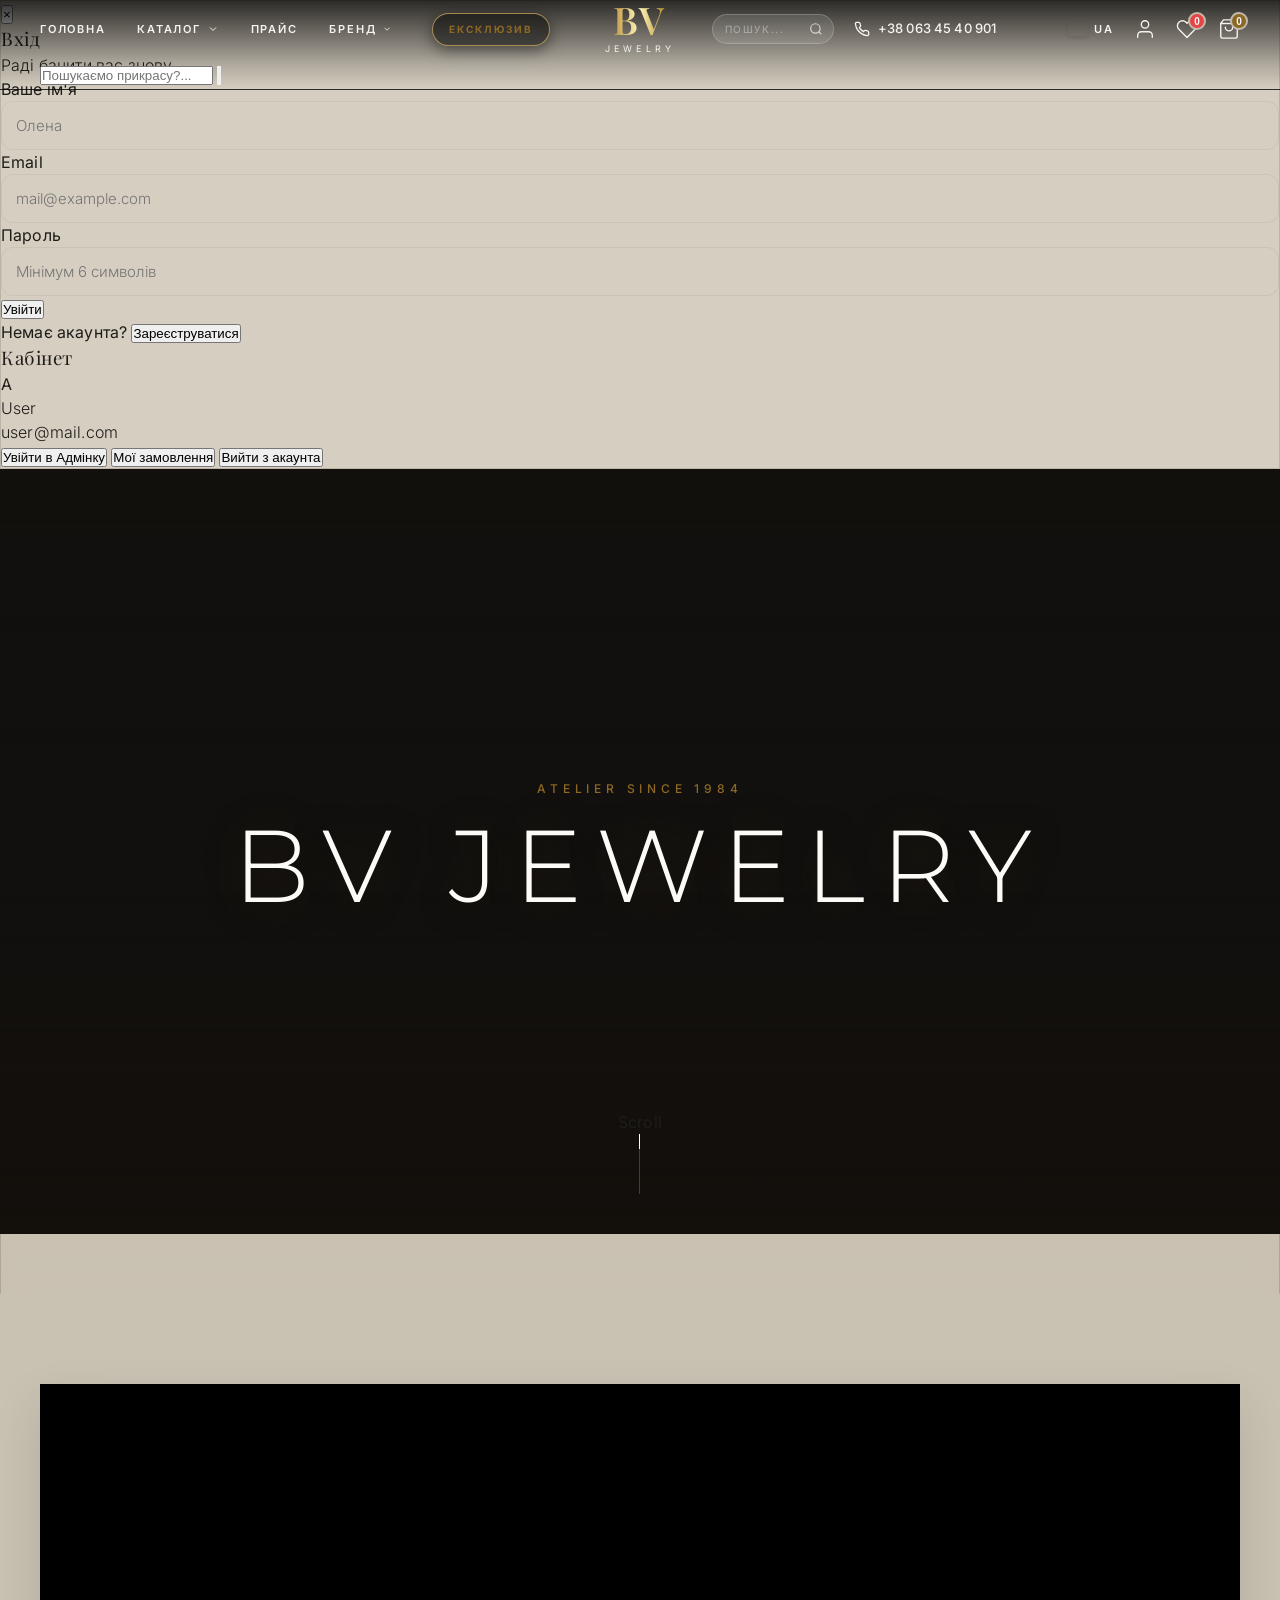
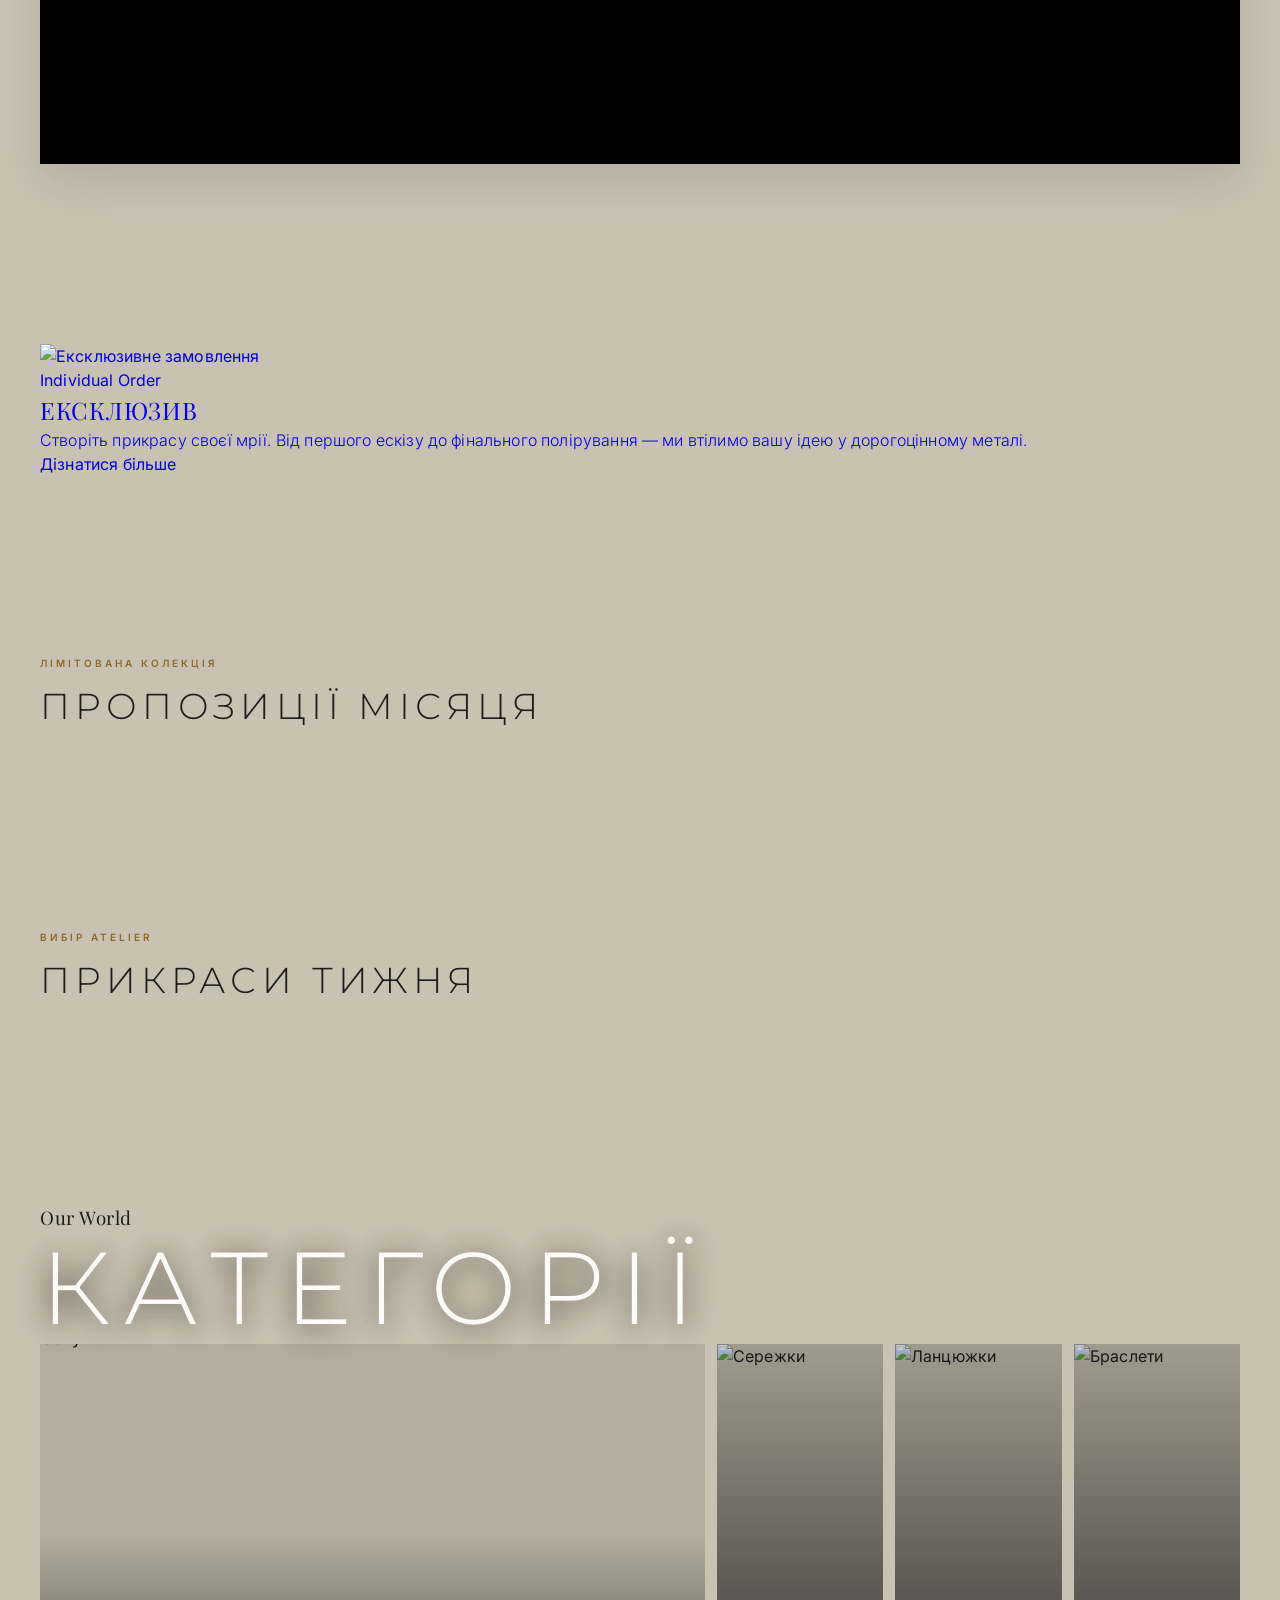
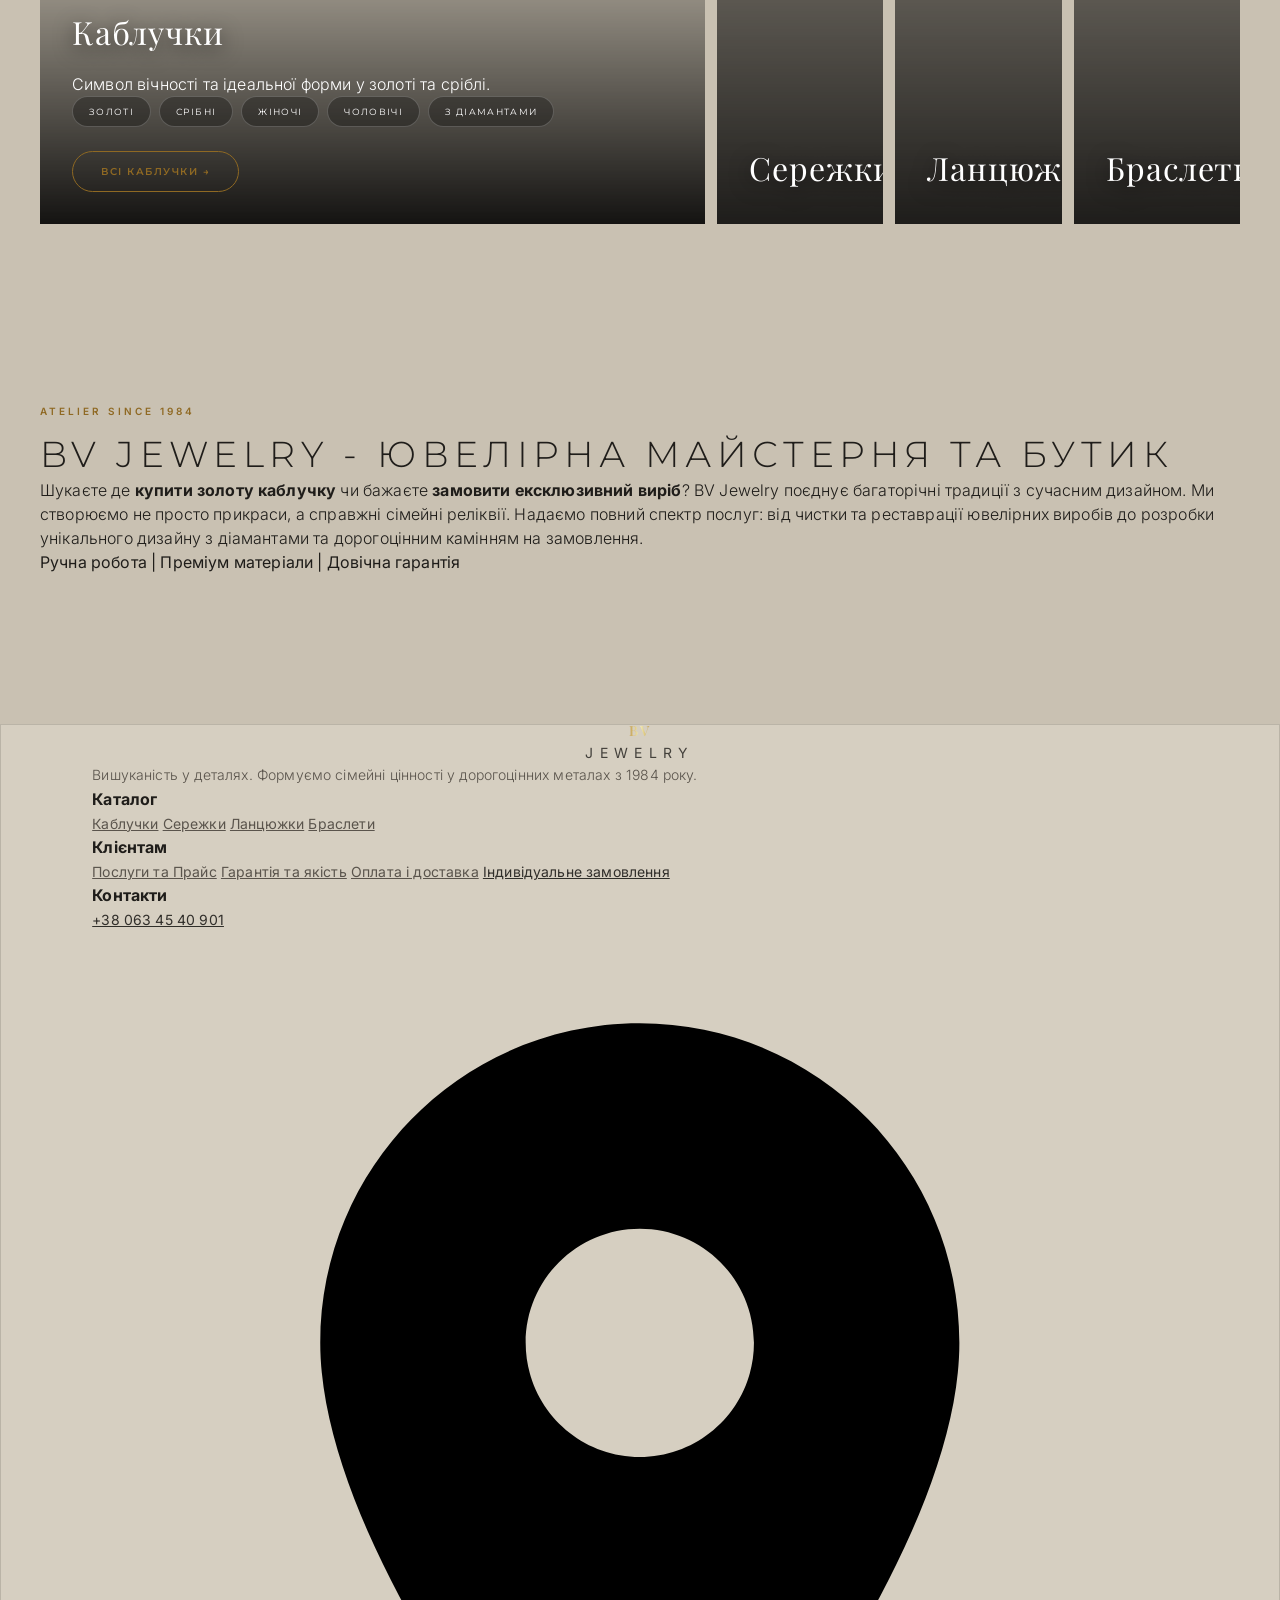
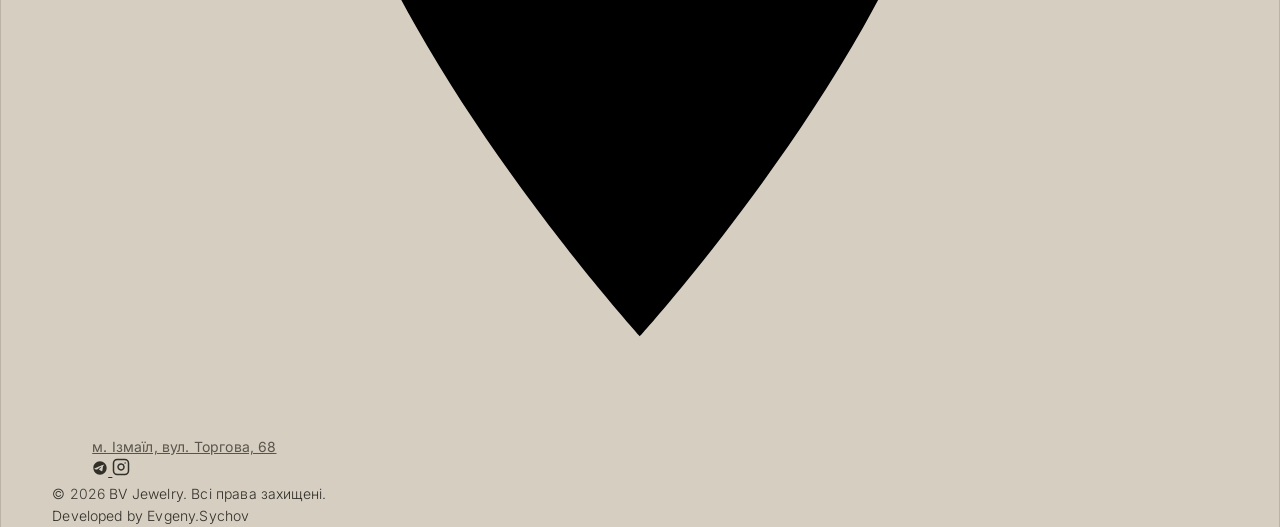
==== index.html @ 16b2f1e8 "Add files via upload" ====
<!DOCTYPE html>
<html lang="uk" data-theme="light">
<head>
    
    <meta charset="UTF-8">
    <meta name="viewport" content="width=device-width, initial-scale=1.0, maximum-scale=1.0, user-scalable=no">
    <meta name="theme-color" content="#f3e8e8" media="(prefers-color-scheme: light)">
    <meta name="theme-color" content="#121212" media="(prefers-color-scheme: dark)">
    
    <script>
        (function initThemeBeforePaint() {
            try {
                const savedTheme = JSON.parse(localStorage.getItem('bv_theme'));
                const theme = savedTheme === 'dark' || savedTheme === 'light' ? savedTheme : 'light';
                document.documentElement.setAttribute('data-theme', theme);
            } catch (e) {
                document.documentElement.setAttribute('data-theme', 'light');
            }
        })();
    </script>

    <title>BV Jewelry | Atelier since 1984</title>
    
    <link rel="preconnect" href="https://fonts.googleapis.com">
    <link rel="preconnect" href="https://fonts.gstatic.com" crossorigin>
    <link href="https://fonts.googleapis.com/css2?family=Playfair+Display:ital,wght@0,400;0,600;1,400&family=Inter:wght@300;400;500;600&family=Montserrat:wght@200;300;400&display=swap" rel="stylesheet">
    
    <script src="https://cdn.tailwindcss.com"></script>
    <link rel="stylesheet" href="style.css">
    
</head>
<body class="mobile-padding antialiased selection:bg-[#c5a059] selection:text-white">

    <div id="authModal" class="fixed inset-0 bg-black/80 z-[6000] hidden opacity-0 transition-opacity flex items-center justify-center p-4 backdrop-blur-sm" aria-modal="true" role="dialog">
    <div class="glass-panel p-8 w-full max-w-sm relative rounded-[32px] shadow-2xl bg-[var(--bg-card)] border border-[var(--border)]">
        <button onclick="closeAuthModal()" class="absolute top-5 right-5 text-[var(--text-muted)] hover:text-[var(--danger)] text-3xl leading-none transition-colors" aria-label="Закрити">&times;</button>
        
        <div id="authFormContainer">
            <h3 id="authTitle" class="text-3xl font-serif text-[var(--text-main)] mb-1 text-center">Вхід</h3>
            <p id="authSubtitle" class="text-center text-[var(--text-muted)] text-[13px] mb-8 font-light">Раді бачити вас знову</p>
            
            <form id="authForm" class="flex flex-col gap-4">
                <div id="nameFieldContainer" class="hidden flex-col gap-1.5">
                    <label class="text-[10px] uppercase tracking-[0.2em] font-bold text-[var(--gold-muted)] ml-2">Ваше ім'я</label>
                    <input type="text" id="authName" placeholder="Олена" class="auth-input">
                </div>
                <div class="flex flex-col gap-1.5">
                    <label class="text-[10px] uppercase tracking-[0.2em] font-bold text-[var(--gold-muted)] ml-2">Email</label>
                    <input type="email" id="authUser" placeholder="mail@example.com" class="auth-input" required>
                </div>
                <div class="flex flex-col gap-1.5">
                    <label class="text-[10px] uppercase tracking-[0.2em] font-bold text-[var(--gold-muted)] ml-2">Пароль</label>
                    <input type="password" id="authPass" placeholder="Мінімум 6 символів" class="auth-input" required>
                </div>
                
                <button type="submit" class="mt-4 w-full bg-[var(--text-main)] text-[var(--bg-body)] py-4 rounded-xl font-bold uppercase tracking-widest text-[11px] hover:bg-[var(--gold-muted)] transition-colors active:scale-95 shadow-lg" id="authSubmitBtn">Увійти</button>
                
                <div class="text-center text-[13px] text-[var(--text-muted)] mt-5">
                    <span id="authToggleText">Немає акаунта?</span> 
                    <button type="button" onclick="toggleAuthMode(event)" class="text-[var(--gold-muted)] font-bold hover:underline ml-1" id="authToggleLink">Зареєструватися</button>
                </div>
            </form>
        </div>

        <div id="profileView" class="hidden flex-col gap-4">
            <h3 class="text-3xl font-serif text-[var(--text-main)] mb-2 text-center">Кабінет</h3>
            
            <div class="flex flex-col items-center justify-center p-6 bg-[rgba(255,255,255,0.02)] border border-[var(--border)] rounded-2xl mb-4">
                <div class="w-16 h-16 bg-[var(--gold-muted)] text-[#111] rounded-full flex items-center justify-center text-2xl font-bold uppercase shadow-lg mb-4" id="profAvatar">A</div>
                <p class="text-center text-[var(--text-main)] font-medium text-lg" id="profName">User</p>
                <p class="text-center text-[var(--text-muted)] text-xs mt-1" id="profEmail">user@mail.com</p>
            </div>
            
            <button onclick="location.href='admin.html'" id="adminLinkBtn" class="hidden w-full bg-[var(--gold-muted)] text-[#111] py-4 rounded-xl font-bold uppercase tracking-widest text-[11px] hover:opacity-90 transition-opacity active:scale-95 shadow-lg">Увійти в Адмінку</button>
            <button onclick="location.href='profile.html'" id="clientLinkBtn" class="hidden w-full border border-[var(--gold-muted)] text-[var(--gold-muted)] py-4 rounded-xl font-bold uppercase tracking-widest text-[11px] hover:bg-[var(--gold-muted)] hover:text-[#111] transition-colors active:scale-95">Мої замовлення</button>
            
            <button onclick="logoutUser()" class="w-full py-4 rounded-xl border border-[var(--danger)] text-[var(--danger)] hover:bg-[var(--danger)] hover:text-white transition-colors uppercase tracking-widest text-[11px] font-bold active:scale-95 mt-2">Вийти з акаунта</button>
        </div>
    </div>
</div>

    <div class="menu-overlay" id="overlay" onclick="toggleMenu()" aria-hidden="true"></div>
    <div class="cart-overlay" id="cartOverlay" onclick="toggleCart()" aria-hidden="true"></div>
    <div class="cart-overlay" id="favOverlay" onclick="toggleFavDrawer()" aria-hidden="true"></div>

    <div class="cart-drawer" id="cartDrawer" role="dialog" aria-label="Корзина">
        <div class="cart-header">
            <h2 data-i18n="cart_title">Кошик</h2>
            <button class="cart-close" id="cartClose" onclick="toggleCart()" aria-label="Закрыть корзину">×</button>
        </div>
        <div class="cart-body custom-scrollbar" id="cartBody"></div>
        <div class="cart-footer">
            <div class="flex justify-end mb-3">
                <button onclick="window.clearEntireCart()" class="text-[10px] uppercase tracking-widest     text-[var(--text-muted)] hover:text-[var(--danger)] transition-colors flex items-center gap-1">
                    <svg width="12" height="12" viewBox="0 0 24 24" fill="none" stroke="currentColor" stroke-width="2" stroke-linecap="round"><polyline points="3 6 5 6 21 6"></polyline><path d="M19 6v14a2 2 0 0 1-2 2H7a2 2 0 0 1-2-2V6m3 0V4a2 2 0 0 1 2-2h4a2 2 0 0 1 2 2v2"></path></svg>
                    Очистити кошик
                </button>
            </div>
            <div class="cart-subtotal">
                <span data-i18n="cart_subtotal">Підсумок:</span>
                <span class="cart-subtotal-val text-[var(--gold-muted)] font-bold text-xl">0 ₴</span>
            </div>
            <button class="btn-checkout w-full bg-[var(--text-main)] text-[var(--bg-body)] py-4 rounded-xl font-bold uppercase tracking-widest mt-4 hover:opacity-90 transition-all active:scale-95" data-i18n="cart_checkout">Оформити замовлення</button>
        </div>
    </div>

    <div class="cart-drawer" id="favDrawer" role="dialog" aria-label="Избранное">
        <div class="cart-header">
            <h2 data-i18n="fav_title">Улюблене</h2>
            <button class="cart-close" onclick="toggleFavDrawer()" aria-label="Закрыть избранное">×</button>
        </div>
        <div class="cart-body custom-scrollbar" id="favBody"></div>
    </div>

    <header id="header">
    <div class="header-left">
        <button class="burger" id="burger" onclick="toggleMenu()"><span></span><span></span><span></span></button>
        <nav class="nav-left desktop-only">
            <a href="index.html" data-i18n="m1" class="nav-link hover:text-[var(--gold-muted)] transition-colors">Головна</a>
            <div class="catalog-dropdown-wrapper group">
                <button class="nav-link catalog-toggle flex items-center gap-1 cursor-pointer hover:text-[var(--gold-muted)] transition-colors" data-i18n="m2" onclick="location.href='catalog.html'">
                    Каталог <svg width="10" height="10" viewBox="0 0 24 24" fill="none" stroke="currentColor" stroke-width="2"><path d="M6 9l6 6 6-6"/></svg>
                </button>
                <div class="mega-menu zlato-style">
                    <div class="mega-col-1 zlato-categories" id="megaCol1">
                        </div>
                    
                    <div class="mega-col-2 zlato-content" id="megaCol2">
                        </div>
                </div>
            </div>
            <a href="services.html" class="nav-link hover:text-[var(--gold-muted)] transition-colors">Прайс</a>
            <div class="dropdown-wrapper group" style="padding: 20px 0; margin: -20px 0;">
                <button class="nav-link flex items-center gap-1 hover:text-[var(--gold-muted)] transition-colors">Бренд <svg width="10" height="10" viewBox="0 0 24 24" fill="none" stroke="currentColor" stroke-width="2"><path d="M6 9l6 6 6-6"/></svg></button>
                <div class="dropdown-menu">
                    <a href="info.html?p=about" class="dropdown-item">Історія Atelier</a>
                    <a href="info.html?p=warranty" class="dropdown-item">Гарантія</a>
                    <a href="info.html?p=terms" class="dropdown-item">Умови</a>
                    <a href="info.html?p=reviews" class="dropdown-item">Відгуки</a>
                </div>
            </div>
            <a href="exclusive.html" class="exclusive-nav-btn">
                Ексклюзив
            </a>
        </nav>
    </div>

    <a href="index.html" class="bv-logo"><span>BV</span><span>jewelry</span></a>

    <div class="header-right">
        <button class="mobile-only mr-2 p-2 cursor-pointer relative z-50 flex items-center justify-center" onclick="window.toggleMobileSearch()">
            <svg viewBox="0 0 24 24" stroke="currentColor" fill="none" stroke-width="2" class="w-5 h-5 active:scale-90 transition-transform"><circle cx="11" cy="11" r="8"></circle><line x1="21" y1="21" x2="16.65" y2="16.65"></line></svg>
        </button>
        <div class="search-box desktop-only group mr-4">
            <input type="search" class="search-input" data-i18n-placeholder="search_ph" placeholder="Пошук..." onkeypress="if(event.key==='Enter') window.executeSearch(this.value)">
            <svg class="search-icon group-focus-within:stroke-[var(--gold-muted)] transition-colors" viewBox="0 0 24 24"><circle cx="11" cy="11" r="8"></circle><line x1="21" y1="21" x2="16.65" y2="16.65"></line></svg>
        </div>
        <a href="tel:+380634540901" class="header-phone-link desktop-only hover:text-[var(--gold-muted)] transition-colors">
            <svg viewBox="0 0 24 24"><path d="M22 16.92v3a2 2 0 0 1-2.18 2 19.79 19.79 0 0 1-8.63-3.07 19.5 19.5 0 0 1-6-6 19.79 19.79 0 0 1-3.07-8.67A2 2 0 0 1 4.11 2h3a2 2 0 0 1 2 1.72 12.84 12.84 0 0 0 .7 2.81 2 2 0 0 1-.45 2.11L8.09 9.91a16 16 0 0 0 6 6l1.27-1.27a2 2 0 0 1 2.11-.45 12.84 12.84 0 0 0 2.81.7A2 2 0 0 1 22 16.92z"></path></svg>
            <span class="header-phone-text font-medium tracking-wide">+38 063 45 40 901</span>
        </a>
        <button id="themeToggle" class="icon-btn desktop-only hover:text-[var(--gold-muted)]" onclick="toggleTheme()"><svg id="themeIcon" viewBox="0 0 24 24"></svg></button>
        <div class="dropdown-wrapper lang-dropdown desktop-only">
            <button class="lang-current"><img src="https://flagcdn.com/ua.svg" class="flag" id="currentFlag" alt=""><span id="currentLangLabel">UA</span></button>
            <div class="dropdown-menu">
                <button class="dropdown-item w-full text-left" onclick="changeLang('uk')"><img src="https://flagcdn.com/ua.svg" class="w-5 rounded-[3px] shadow-sm" alt=""> UA</button>
                <button class="dropdown-item w-full text-left" onclick="changeLang('en')"><img src="https://flagcdn.com/gb.svg" class="w-5 rounded-[3px] shadow-sm" alt=""> EN</button>
                <button class="dropdown-item w-full text-left" onclick="changeLang('ru')"><img src="https://flagcdn.com/ru.svg" class="w-5 rounded-[3px] shadow-sm" alt=""> RU</button>
                <button class="dropdown-item w-full text-left" onclick="changeLang('bg')"><img src="https://flagcdn.com/bg.svg" class="w-5 rounded-[3px] shadow-sm" alt=""> BG</button>
            </div>
        </div>
        <div class="dropdown-wrapper desktop-only">
            <button class="icon-btn" onclick="openAuthModal()"><svg viewBox="0 0 24 24"><path d="M20 21v-2a4 4 0 0 0-4-4H8a4 4 0 0 0-4 4v2"></path><circle cx="12" cy="7" r="4"></circle></svg></button>
        </div>
        <button onclick="toggleFavDrawer()" class="icon-btn desktop-only">
            <svg viewBox="0 0 24 24"><path d="M20.84 4.61a5.5 5.5 0 0 0-7.78 0L12 5.67l-1.06-1.06a5.5 5.5 0 0 0-7.78 7.78l1.06 1.06L12 21.23l7.78-7.78 1.06-1.06a5.5 5.5 0 0 0 0-7.78z"></path></svg>
            <span class="cart-badge fav-badge" style="background: var(--danger);">0</span>
        </button>
        <button onclick="toggleCart()" class="icon-btn desktop-only">
            <svg viewBox="0 0 24 24"><path d="M6 2L3 6v14a2 2 0 0 0 2 2h14a2 2 0 0 0 2-2V6l-3-4z"></path><line x1="3" y1="6" x2="21" y2="6"></line><path d="M16 10a4 4 0 0 1-8 0"></path></svg>
            <span class="cart-badge">0</span>
        </button>
    </div>
    
    <div id="mobSearchContainer" class="absolute top-[100%] left-0 w-full p-4 bg-[var(--bg-card)] border-b border-[var(--border)] shadow-xl hidden z-[4000]">
        <div class="flex items-center bg-black/5 dark:bg-white/5 border border-[var(--border)] rounded-2xl px-4 py-3 focus-within:border-[var(--gold-muted)] transition-colors">
            <input type="search" id="mobSearchOverlayInput" placeholder="Пошукаємо прикрасу?..." class="w-full bg-transparent outline-none text-[var(--text-main)] text-sm font-['Inter']">
            <button onclick="window.executeSearch(document.getElementById('mobSearchOverlayInput').value)" class="text-[var(--gold-muted)] ml-2">
                <svg class="w-5 h-5" viewBox="0 0 24 24" fill="none" stroke="currentColor" stroke-width="2"><circle cx="11" cy="11" r="8"></circle><line x1="21" y1="21" x2="16.65" y2="16.65"></line></svg>
            </button>
        </div>
    </div>
</header>

    <nav class="side-menu" id="sideMenu" aria-label="Мобильная навигация"></nav>

    <main id="home">
        <section class="h-screen-hero relative flex items-center justify-center overflow-hidden hero">
            <div class="hero-bg hero-img-bg bg-black/40 absolute inset-0 z-0"></div>
            <div class="relative z-10 flex flex-col items-center text-center px-4 hero-content">
                <span class="hero-subtitle tracking-[0.4em] mb-4">Atelier since 1984</span>
                <h1 class="hero-title text-[var(--bg-elevated)]">BV Jewelry</h1>
            </div>
            
            <div class="scroll-indicator">
                <span class="scroll-text text-[9px] uppercase tracking-[0.3em] text-white/70 mb-2 block">Scroll</span>
                <div class="scroll-line"></div>
            </div>
        </section>

        <div class="marquee-wrapper physics-marquee select-none" aria-hidden="true">
            <div class="marquee-track" id="marqueeTrack"></div>
        </div>

        <section class="max-w-[1920px] mx-auto px-4 md:px-8 py-6 md:py-10" id="promo-banner-top">
            <div id="mainBannerContainer" class="banner-slider-container min-h-[150px] md:min-h-[400px]">
                <div class="w-full h-full bg-gray-200/10 animate-pulse"></div>
            </div>
        </section>
        
        <section class="py-6 md:py-8 px-4 md:px-6 max-w-[1200px] mx-auto w-full">
    <a href="exclusive.html" class="relative flex flex-col md:flex-row items-stretch bg-[var(--bg-card)] rounded-[20px] md:rounded-[24px] overflow-hidden border border-[var(--border)] shadow-[var(--shadow-mid)] group cursor-pointer transition-all duration-700 hover:shadow-[var(--shadow-strong)]" style="text-decoration: none;">
        
        <div class="w-full md:w-5/12 h-[200px] md:h-[320px] relative overflow-hidden bg-black">
            <img src="https://images.pexels.com/photos/28146843/pexels-photo-28146843.jpeg" alt="Ексклюзивне замовлення" class="absolute inset-0 w-full h-full object-cover opacity-85 transition-transform duration-[1.5s] group-hover:scale-105">
            <div class="absolute inset-0 bg-gradient-to-t md:bg-gradient-to-r from-[var(--bg-card)] via-transparent to-transparent opacity-90 md:opacity-100"></div>
        </div>

        <div class="w-full md:w-7/12 p-6 md:p-8 lg:p-10 flex flex-col justify-center items-center md:items-start text-center md:text-left relative z-10">
            
            <span class="text-[9px] tracking-[0.4em] uppercase text-[var(--gold-muted)] font-medium mb-2 block">
                Individual Order
            </span>
            
            <h2 class="font-serif text-3xl md:text-4xl text-[var(--text-main)] font-light tracking-[0.1em] mb-4 group-hover:text-[var(--gold-muted)] transition-colors duration-500">
                ЕКСКЛЮЗИВ
            </h2>
            
            <p class="text-[12px] md:text-[14px] text-[var(--text-muted)] leading-relaxed mb-6 max-w-md font-light">
                Створіть прикрасу своєї мрії. Від першого ескізу до фінального полірування — ми втілимо вашу ідею у дорогоцінному металі.
            </p>
            
            <div class="inline-flex items-center gap-3 text-[10px] font-bold uppercase tracking-widest text-[var(--text-main)] group-hover:text-[var(--gold-muted)] transition-colors">
                <span>Дізнатися більше</span>
                <span class="w-8 h-[1px] bg-[var(--gold-muted)] transition-all duration-700 group-hover:w-16"></span>
            </div>
            
        </div>
        
    </a>
</section>

        <section class="max-w-[1920px] mx-auto px-4 md:px-12 py-20 md:py-32" id="special-section">
            <div class="mb-8 md:mb-12 text-left md:text-center px-4">
                <span class="section-subtitle">Лімітована колекція</span>
                <h2 class="section-title">Пропозиції місяця</h2>
            </div>
            <div class="promo-carousel-container select-none" id="promoCarouselContainer">
                <div id="specialGrid" class="promo-track min-h-[300px]"></div>
            </div>
        </section>

        <section class="max-w-[1920px] mx-auto px-4 md:px-12 py-20 md:py-32" id="weekly-section">
            <div class="mb-8 md:mb-12 text-left md:text-center px-4">
                <span class="section-subtitle">Вибір Atelier</span>
                <h2 class="section-title">Прикраси тижня</h2>
            </div>
            <div class="weekly-carousel-container select-none" id="weeklyCarouselContainer">
                <div id="weeklyGrid" class="weekly-track min-h-[300px]"></div>
            </div>
        </section>
        
        <section class="max-w-[1920px] mx-auto px-0 md:px-4 py-10 md:py-32" id="categories-section">
            
            <div class="text-center mb-10 md:mb-16">
                <h3 class="text-[9px] md:text-[10px] uppercase tracking-[0.4em] text-[var(--gold-muted)] font-semibold block mb-4">Our World</h3>
                <h2 class="hero-title text-[var(--text-main)] !text-[28px] md:!text-[36px]">Категорії</h2>
            </div>

            <div class="glass-accordion-container" id="glassAccordion">
                
                <div class="glass-panel-item group active" onclick="toggleAccordionPanel(this)">
                    <img src="https://images.unsplash.com/photo-1605100804763-247f67b3557e?q=80&w=800" alt="Каблучки" class="panel-bg">
                    <div class="panel-overlay"></div>
                    <div class="panel-content">
                        <h3 class="panel-title">Каблучки</h3>
                        <div class="panel-hidden-content">
                            <p class="panel-desc">Символ вічності та ідеальної форми у золоті та сріблі.</p>
                            <div class="panel-tags">
                                <a href="catalog.html#gold_rings" class="panel-tag">Золоті</a>
                                <a href="catalog.html#silver_rings" class="panel-tag">Срібні</a>
                                <a href="catalog.html#f_rings" class="panel-tag">Жіночі</a>
                                <a href="catalog.html#m_rings" class="panel-tag">Чоловічі</a>
                                <a href="catalog.html#d_rings" class="panel-tag">З діамантами</a>
                            </div>
                            <a href="catalog.html#rings" class="panel-btn">Всі каблучки &rarr;</a>
                        </div>
                    </div>
                </div>

                <div class="glass-panel-item group" onclick="toggleAccordionPanel(this)">
                    <img src="https://images.unsplash.com/photo-1535632066927-ab7c9ab60908?q=80&w=800" alt="Сережки" class="panel-bg">
                    <div class="panel-overlay"></div>
                    <div class="panel-content">
                        <h3 class="panel-title">Сережки</h3>
                        <div class="panel-hidden-content">
                            <p class="panel-desc">Витончені акценти, що підкреслюють вашу красу.</p>
                            <div class="panel-tags">
                                <a href="catalog.html#g_earrings" class="panel-tag">Золоті</a>
                                <a href="catalog.html#s_earrings" class="panel-tag">Срібні</a>
                                <a href="catalog.html#kids_earrings" class="panel-tag">Дитячі</a>
                                <a href="catalog.html#studs" class="panel-tag">Пусети</a>
                            </div>
                            <a href="catalog.html#earrings" class="panel-btn">Всі сережки &rarr;</a>
                        </div>
                    </div>
                </div>

                <div class="glass-panel-item group" onclick="toggleAccordionPanel(this)">
                    <img src="https://images.unsplash.com/photo-1599643478518-a784e5dc4c8f?q=80&w=800" alt="Ланцюжки" class="panel-bg">
                    <div class="panel-overlay"></div>
                    <div class="panel-content">
                        <h3 class="panel-title">Ланцюжки</h3>
                        <div class="panel-hidden-content">
                            <p class="panel-desc">Майстерні плетіння для створення багатошарових образів.</p>
                            <div class="panel-tags">
                                <a href="catalog.html#m_chains" class="panel-tag">Чоловічі</a>
                                <a href="catalog.html#f_chains" class="panel-tag">Жіночі</a>
                                <a href="catalog.html#bismarck" class="panel-tag">Бісмарк</a>
                                <a href="catalog.html#anchor" class="panel-tag">Якірні</a>
                            </div>
                            <a href="catalog.html#chains" class="panel-btn">Всі ланцюжки &rarr;</a>
                        </div>
                    </div>
                </div>

                <div class="glass-panel-item group" onclick="toggleAccordionPanel(this)">
                    <img src="https://images.unsplash.com/photo-1573408301185-9146fe634ad0?q=80&w=800" alt="Браслети" class="panel-bg">
                    <div class="panel-overlay"></div>
                    <div class="panel-content">
                        <h3 class="panel-title">Браслети</h3>
                        <div class="panel-hidden-content">
                            <p class="panel-desc">Елегантні лінії, що ніжно обіймають зап'ястя.</p>
                            <div class="panel-tags">
                                <a href="catalog.html#hard_bracelets" class="panel-tag">Жорсткі</a>
                                <a href="catalog.html#tennis" class="panel-tag">Тенісні</a>
                                <a href="catalog.html#red_thread" class="panel-tag">Червона нитка</a>
                            </div>
                            <a href="catalog.html#bracelets" class="panel-btn">Всі браслети &rarr;</a>
                        </div>
                    </div>
                </div>

            </div>
        </section>

    </main>

    <nav class="mobile-bottom-nav" aria-label="Нижняя панель навигации">
        <a href="index.html" class="bottom-nav-item active">
            <svg viewBox="0 0 24 24" aria-hidden="true"><path d="M3 9l9-7 9 7v11a2 2 0 0 1-2 2H5a2 2 0 0 1-2-2z"></path><polyline points="9 22 9 12 15 12 15 22"></polyline></svg>
            <span data-i18n="m1">Головна</span>
        </a>
        <a href="catalog.html" class="bottom-nav-item">
            <svg viewBox="0 0 24 24" aria-hidden="true"><rect x="3" y="3" width="7" height="7"></rect><rect x="14" y="3" width="7" height="7"></rect><rect x="14" y="14" width="7" height="7"></rect><rect x="3" y="14" width="7" height="7"></rect></svg>
            <span data-i18n="m2">Каталог</span>
        </a>
        <button onclick="window.toggleCart();" class="bottom-nav-item" aria-label="Корзина">
            <div class="relative">
                <svg viewBox="0 0 24 24" aria-hidden="true"><path d="M6 2L3 6v14a2 2 0 0 0 2 2h14a2 2 0 0 0 2-2V6l-3-4z"></path><line x1="3" y1="6" x2="21" y2="6"></line><path d="M16 10a4 4 0 0 1-8 0"></path></svg>
                <span class="cart-badge">0</span>
            </div>
            <span data-i18n="cart_title">Кошик</span>
        </button>
        <button onclick="window.toggleFavDrawer();" class="bottom-nav-item" aria-label="Избранное">
            <div class="relative">
                <svg viewBox="0 0 24 24" aria-hidden="true"><path d="M20.84 4.61a5.5 5.5 0 0 0-7.78 0L12 5.67l-1.06-1.06a5.5 5.5 0 0 0-7.78 7.78l1.06 1.06L12 21.23l7.78-7.78 1.06-1.06a5.5 5.5 0 0 0 0-7.78z"></path></svg>
                <span class="cart-badge fav-badge" style="background: var(--danger);">0</span>
            </div>
            <span data-i18n="fav_title">Улюблене</span>
        </button>
        <button onclick="window.openAuthModal();" class="bottom-nav-item" aria-label="Профиль">
            <svg viewBox="0 0 24 24" aria-hidden="true"><path d="M20 21v-2a4 4 0 0 0-4-4H8a4 4 0 0 0-4 4v2"></path><circle cx="12" cy="7" r="4"></circle></svg>
            <span data-i18n="login">Профіль</span>
        </button>
    </nav>

    <section class="max-w-[1200px] mx-auto px-6 text-center">
        <span class="section-subtitle mb-4 block">Atelier since 1984</span>
        <h2 class="section-title mb-4 block">BV Jewelry - ювелірна майстерня та бутик</h2>
        <p class="text-[var(--text-muted)] text-sm md:text-base max-w-3xl mx-auto leading-relaxed font-light mb-8">
            Шукаєте де <strong>купити золоту каблучку</strong> чи бажаєте <strong>замовити ексклюзивний виріб</strong>? BV Jewelry поєднує багаторічні традиції з сучасним дизайном. Ми створюємо не просто прикраси, а справжні сімейні реліквії. Надаємо повний спектр послуг: від чистки та реставрації ювелірних виробів до розробки унікального дизайну з діамантами та дорогоцінним камінням на замовлення.
        </p>
        <div class="flex flex-wrap justify-center gap-4 text-[10px] uppercase tracking-widest font-bold text-[var(--gold-muted)]">
            <span>Ручна робота</span>
            <span class="text-[var(--border)] hidden md:inline">|</span>
            <span>Преміум матеріали</span>
            <span class="text-[var(--border)] hidden md:inline">|</span>
            <span>Довічна гарантія</span>
        </div>
    </section>

    <footer id="footer" class="pt-16 pb-32 md:pb-12 px-6 bg-[var(--bg-card)] border-t border-[var(--border)] relative z-10 mt-20">
        <div class="max-w-7xl mx-auto grid grid-cols-1 md:grid-cols-4 gap-12 md:gap-8">
            
            <div class="flex flex-col items-center md:items-start text-center md:text-left">
                <div class="bv-logo mb-6 relative !static !transform-none !items-center md:!items-start !opacity-100">
                    <span class="!text-3xl">BV</span><span class="!text-[8px] mt-1 font-['Montserrat'] font-bold tracking-widest">jewelry</span>
                </div>
                <p class="text-[12px] text-[var(--text-muted)] max-w-[220px] font-light leading-relaxed">
                    Вишуканість у деталях. Формуємо сімейні цінності у дорогоцінних металах з 1984 року.
                </p>
            </div>

            <div class="flex flex-col items-center md:items-start text-center md:text-left">
                <h4 class="font-serif text-[var(--text-main)] text-sm uppercase tracking-widest mb-6">Каталог</h4>
                <a href="catalog.html#rings" class="text-[13px] text-[var(--text-muted)] hover:text-[var(--gold-muted)] mb-3 transition">Каблучки</a>
                <a href="catalog.html#earrings" class="text-[13px] text-[var(--text-muted)] hover:text-[var(--gold-muted)] mb-3 transition">Сережки</a>
                <a href="catalog.html#chains" class="text-[13px] text-[var(--text-muted)] hover:text-[var(--gold-muted)] mb-3 transition">Ланцюжки</a>
                <a href="catalog.html#bracelets" class="text-[13px] text-[var(--text-muted)] hover:text-[var(--gold-muted)] transition">Браслети</a>
            </div>

            <div class="flex flex-col items-center md:items-start text-center md:text-left">
                <h4 class="font-serif text-[var(--text-main)] text-sm uppercase tracking-widest mb-6">Клієнтам</h4>
                <a href="services.html" class="text-[13px] text-[var(--text-muted)] hover:text-[var(--gold-muted)] mb-3 transition">Послуги та Прайс</a>
                <a href="info.html?p=warranty" class="text-[13px] text-[var(--text-muted)] hover:text-[var(--gold-muted)] mb-3 transition">Гарантія та якість</a>
                <a href="info.html?p=terms" class="text-[13px] text-[var(--text-muted)] hover:text-[var(--gold-muted)] mb-3 transition">Оплата і доставка</a>
                <a href="exclusive.html" class="text-[13px] text-[var(--gold-muted)] font-medium hover:text-[var(--text-main)] transition">Індивідуальне замовлення</a>
            </div>

            <div class="flex flex-col items-center md:items-end text-center md:text-right">
                <h4 class="font-serif text-[var(--text-main)] text-sm uppercase tracking-widest mb-6">Контакти</h4>
                <a href="tel:+380634540901" class="text-[15px] text-[var(--gold-muted)] font-medium mb-4 transition hover:opacity-80 tracking-wide">+38 063 45 40 901</a>
                
                <div class="flex flex-col gap-3 items-center md:items-end mb-6">
                    <a href="https://share.google/R7G0tiXeqXrx98Uhi" target="_blank" class="text-[12px] text-[var(--text-muted)] hover:text-[var(--gold-muted)] flex items-center gap-2 transition">
                        <svg class="w-4 h-4 fill-currentColor opacity-60" viewBox="0 0 24 24"><path d="M12 2C8.13 2 5 5.13 5 9c0 5.25 7 13 7 13s7-7.75 7-13c0-3.87-3.13-7-7-7zm0 9.5c-1.38 0-2.5-1.12-2.5-2.5s1.12-2.5 2.5-2.5 2.5 1.12 2.5 2.5-1.12 2.5-2.5 2.5z"/></svg>
                        м. Ізмаїл, вул. Торгова, 68
                    </a>
                </div>

                <div class="flex items-center gap-4">
                    <a href="#" target="_blank" class="w-10 h-10 rounded-full border border-[var(--border)] flex items-center justify-center text-[var(--text-main)] hover:text-[#111] hover:bg-[var(--gold-muted)] hover:border-[var(--gold-muted)] transition-all duration-300">
                        <svg width="16" height="16" fill="currentColor" viewBox="0 0 24 24"><path d="M12 2C6.48 2 2 6.48 2 12s4.48 10 10 10 10-4.48 10-10S17.52 2 12 2zm4.64 6.8c-.15 1.58-.8 5.42-1.13 7.19-.14.75-.42 1-.68 1.03-.58.05-1.02-.38-1.58-.75-.88-.58-1.38-.94-2.23-1.5-.99-.65-.35-1.01.22-1.59.15-.15 2.71-2.48 2.76-2.69.01-.03.01-.14-.07-.2-.08-.06-.19-.04-.27-.02-.11.02-1.93 1.23-5.46 3.62-.51.35-.98.52-1.4.51-.46-.01-1.35-.26-2.01-.48-.81-.27-1.45-.42-1.39-.89.03-.24.37-.48 1.02-.73 4-1.74 6.67-2.88 8.01-3.41 3.81-1.52 4.6-1.78 5.12-1.79.11 0 .37.03.54.17.14.12.18.28.2.4.02.07.02.15.02.24z"/></svg>
                    </a>
                    <a href="#" target="_blank" class="w-10 h-10 rounded-full border border-[var(--border)] flex items-center justify-center text-[var(--text-main)] hover:text-[#111] hover:bg-[var(--gold-muted)] hover:border-[var(--gold-muted)] transition-all duration-300">
                        <svg width="18" height="18" fill="none" stroke="currentColor" stroke-width="2" stroke-linecap="round" stroke-linejoin="round" viewBox="0 0 24 24"><rect x="2" y="2" width="20" height="20" rx="5" ry="5"></rect><path d="M16 11.37A4 4 0 1 1 12.63 8 4 4 0 0 1 16 11.37z"></path><line x1="17.5" y1="6.5" x2="17.51" y2="6.5"></line></svg>
                    </a>
                </div>
            </div>
        </div>
        
        <div class="mt-12 pt-8 border-t border-[var(--border)] flex flex-col items-center text-center gap-2 text-[13px] text-[var(--text-muted)] font-medium tracking-wide">
            <p>© <span id="currentYear">2026</span> BV Jewelry. Всі права захищені.</p>
            <p class="opacity-70">Developed by Evgeny.Sychov</p>
        </div>
    </footer>
    
    <script src="https://cdn.jsdelivr.net/npm/@supabase/supabase-js@2"></script>
    <script src="main.js"></script>
    <script>
        document.addEventListener('DOMContentLoaded', () => {
            sessionStorage.setItem('is_home_page', 'true');
            setTimeout(() => {
                if(typeof window.initMarqueeSim === 'function') window.initMarqueeSim();
                if(typeof window.initPromoCarouselSim === 'function') window.initPromoCarouselSim();
                if(typeof window.initWeeklyCarouselSim === 'function') window.initWeeklyCarouselSim();
            }, 100);
        });
    </script>
</body>
</html>
---- style.css ----
/* ==========================================
   БАЗОВІ НАЛАШТУВАННЯ ТА СКИДАННЯ СТИЛІВ
   ========================================== */
*, *::before, *::after { box-sizing: border-box; margin: 0; padding: 0; }
html { line-height: 1.5; -webkit-text-size-adjust: 100%; font-family: 'Inter', sans-serif; }
body { 
    margin: 0; display: flex; flex-direction: column; min-height: 100vh; overflow-x: hidden; 
    transition: background-color 0.5s ease, color 0.5s ease; 
    -webkit-font-smoothing: antialiased; -moz-osx-font-smoothing: grayscale; -webkit-tap-highlight-color: transparent;
    background-color: var(--bg-body); color: var(--text-main);
    letter-spacing: 0.01em;
}

/* ГАРМОНИЯ ШРИФТОВ */
h1, h2, h3, .hero-title, .section-title, .panel-title, .bv-logo span:first-child { 
    font-family: 'Playfair Display', serif; 
    font-weight: 300; 
    letter-spacing: 0.03em; 
}
.section-subtitle, .hero-subtitle, .panel-btn, .panel-tag, .btn-order, .btn-checkout, .exclusive-nav-btn {
    font-family: 'Montserrat', sans-serif;
    text-transform: uppercase;
    letter-spacing: 0.15em;
}
p, .panel-desc, .nav-link, .dropdown-item, .auth-input {
    font-family: 'Inter', sans-serif;
    font-weight: 300;
}
:focus-visible { outline: 2px solid var(--gold-muted); outline-offset: 2px; border-radius: 8px; }

/* ==========================================
   КОЛЬОРОВА ПАЛІТРА ТА МЯГКИЕ УГЛЫ (ТЕМНА ТЕМА)
   ========================================== */
:root {
    --bg-body: #121212; 
    --bg-card: #1e1e20; 
    --bg-elevated: #252528;
    --text-main: #ffffff;
    --text-muted: #9ca3af; 
    --gold-gradient: linear-gradient(to right, #bf953f, #fcf6ba, #b38728, #fbf5b7, #aa771c);
    --gold-muted: #c7a46a; 
    --border: rgba(255, 255, 255, 0.08);
    --glass-bg: rgba(30, 30, 32, 0.6); 
    --danger: #ef4444; 
    --success: #22c55e; 
    
    --radius-xs: 12px;
    --radius-sm: 18px;
    --radius-md: 24px;
    --radius-lg: 32px;
    
    --shadow-soft: 0 12px 32px rgba(0, 0, 0, 0.18);
    --shadow-mid: 0 18px 44px rgba(0, 0, 0, 0.24);
    --shadow-strong: 0 26px 70px rgba(0, 0, 0, 0.4);
}

/* ==========================================
   ПАЛИТРА СВЕТЛОЙ ТЕМЫ (Deep Beige / Sand Desert)
   ========================================== */
[data-theme="light"] {
    /* Глубокий бежево-песочный фон (значительно темнее предыдущего) */
    --bg-body: #C9C1B2;       
    /* Карточки цвета "слоновой кости" для мягкого выделения */
    --bg-card: #D6CFC1;       
    /* Темный бежевый для вложенных элементов */
    --bg-elevated: #B8B0A1;   
    
    /* Текст цвета "горький шоколад" — идеальная четкость на бежевом */
    --text-main: #1F1D1A;     
    /* Приглушенный коричнево-серый */
    --text-muted: #5A544C;    
    
    /* Насыщенное античное золото */
    --gold-muted: #8F6923;    
    
    /* Границы элементов (сделаны темнее для структуры) */
    --border: rgba(31, 29, 26, 0.15); 
    /* Матовое стекло с песочным оттенком */
    --glass-bg: rgba(201, 193, 178, 0.85); 
    
    /* Теплые глубокие тени */
    --shadow-soft: 0 12px 32px rgba(31, 29, 26, 0.08);
    --shadow-mid: 0 18px 44px rgba(31, 29, 26, 0.12);
    --shadow-strong: 0 26px 70px rgba(31, 29, 26, 0.18);
}
/* ==========================================
   ШАПКА (HEADER)
   ========================================== */
/* --- ВІДСТУПИ ДЛЯ НАВІГАЦІЇ (ВИПРАВЛЕННЯ ЗЛИПАННЯ) --- */
.nav-left { 
    display: flex; 
    align-items: center; 
    gap: 32px; /* Ідеальне "повітря" між пунктами меню */
}
header {
    position: fixed; 
    top: 0; left: 50%; transform: translateX(-50%); 
    width: 100%; max-width: 100%; height: 90px;
    display: grid; grid-template-columns: 1fr auto 1fr; align-items: center; 
    padding: 0 6%; z-index: 4000; 
    transition: top 0.5s cubic-bezier(0.25, 1, 0.5, 1),
                width 0.5s cubic-bezier(0.25, 1, 0.5, 1),
                max-width 0.5s cubic-bezier(0.25, 1, 0.5, 1),
                height 0.5s cubic-bezier(0.25, 1, 0.5, 1),
                border-radius 0.5s cubic-bezier(0.25, 1, 0.5, 1),
                padding 0.5s cubic-bezier(0.25, 1, 0.5, 1),
                background-color 0.5s ease, box-shadow 0.5s ease, border-color 0.5s ease;
    background: linear-gradient(to bottom, rgba(18,18,18,0.7) 0%, transparent 100%);
    border-bottom: 1px solid transparent;
}
[data-theme="light"] header { 
    background: linear-gradient(to bottom, rgba(253,251,247,0.85) 0%, transparent 100%); 
}

header.scrolled { 
    top: 16px; width: 96%; max-width: 1200px; height: 64px; border-radius: 32px; padding: 0 30px; 
    background-image: none;
    background-color: var(--glass-bg); 
    backdrop-filter: blur(24px) saturate(180%); -webkit-backdrop-filter: blur(24px) saturate(180%); 
    border: 1px solid var(--border); 
    box-shadow: var(--glass-shadow); 
}

.header-left { display: flex; align-items: center; gap: 24px; justify-content: flex-start; }
.header-right { display: flex; align-items: center; gap: 20px; justify-content: flex-end; }

/* Логотип */
.bv-logo { 
    display: flex; flex-direction: column; align-items: center; text-decoration: none; 
    justify-self: center; transition: 0.4s ease; z-index: 4001; 
}
.bv-logo span:first-child { 
    font-weight: 600; font-size: clamp(24px, 3.2vw, 38px); 
    background: var(--gold-gradient); background-size: 200% auto;
    background-clip: text; -webkit-background-clip: text; -webkit-text-fill-color: transparent; 
    letter-spacing: 2px; line-height: 0.9;
}
.bv-logo span:last-child { font-size: 9px; text-transform: uppercase; letter-spacing: 0.45em; color: var(--text-main); margin-top: 4px; opacity: 0.8; }

/* Навігація */
.nav-link, .catalog-toggle, .dropdown-wrapper > button { 
    position: relative; display: flex; align-items: center; gap: 6px; 
    font-family: 'Inter', sans-serif; font-size: 11px; font-weight: 600; 
    text-transform: uppercase; letter-spacing: 0.16em; color: var(--text-main); opacity: 0.7; 
    transition: 0.3s ease; text-decoration: none; cursor: pointer; padding: 5px 0; border: none; background: none;
}
.nav-link::after, .catalog-toggle::after, .dropdown-wrapper > button::after {
    content: ''; position: absolute; bottom: 0; left: 50%; transform: translateX(-50%);
    width: 0; height: 1px; background: var(--gold-muted); transition: width 0.3s ease;
}
.nav-link:hover, .catalog-toggle:hover, .dropdown-wrapper:hover > button { opacity: 1; color: var(--gold-muted); }
.nav-link:hover::after, .catalog-toggle:hover::after, .dropdown-wrapper:hover > button::after { width: 100%; }
.catalog-toggle svg { transition: transform 0.3s; width: 12px; height: 12px; }
.catalog-dropdown-wrapper:hover .catalog-toggle svg { transform: rotate(180deg); }

/* Кнопка "Ексклюзив" у Хедері (Pill) */
.exclusive-nav-btn {
    font-family: 'Inter', sans-serif; font-size: 10px; font-weight: 700; letter-spacing: 0.2em; text-transform: uppercase;
    color: var(--gold-muted); padding: 8px 16px; margin-left: 8px; text-decoration: none;
    border: 1px solid rgba(197, 160, 89, 0.4); border-radius: 30px;
    background: linear-gradient(135deg, rgba(197,160,89,0.05), rgba(197,160,89,0.15));
    transition: all 0.4s cubic-bezier(0.16, 1, 0.3, 1); backdrop-filter: blur(4px);
}
.exclusive-nav-btn:hover {
    background: var(--gold-muted); color: #111111;
    box-shadow: 0 4px 20px rgba(197, 160, 89, 0.4); border-color: var(--gold-muted);
}

.header-phone-link { display: flex; align-items: center; gap: 8px; color: var(--text-main); font-size: 13px; font-weight: 500; opacity: 0.8; margin-right: 10px; white-space: nowrap; text-decoration: none;}
.header-phone-link:hover { opacity: 1; color: var(--gold-muted); }
.header-phone-link svg { width: 16px; height: 16px; stroke: var(--gold-muted); fill: none; stroke-width: 2; }

/* Пошук */
.search-box { 
    position: relative; display: flex; align-items: center; cursor: pointer; border-radius: 40px; transition: 0.3s ease;
    background: color-mix(in srgb, var(--bg-card) 52%, transparent); border: 1px solid var(--border);
}
.search-box:focus-within {
    border-color: color-mix(in srgb, var(--gold-muted) 45%, var(--border));
    box-shadow: inset 0 0 0 1px color-mix(in srgb, var(--gold-muted) 30%, transparent);
}
.search-input { 
    background: transparent; border: none; color: var(--text-main); font-size: 10px; font-weight: 500; text-transform: uppercase; letter-spacing: 0.14em; 
    padding: 8px 32px 8px 12px; width: 120px; transition: all 0.4s cubic-bezier(0.25, 1, 0.5, 1); outline: none; font-family: 'Inter'; border-radius: 40px;
}
.search-input::placeholder { color: var(--text-main); opacity: 0.6; }
.search-input:focus { width: 220px; }
.search-icon { position: absolute; right: 10px; top: 50%; transform: translateY(-50%); width: 14px; height: 14px; stroke: var(--text-main); opacity: 0.7; pointer-events: none; fill: none; stroke-width: 2; transition: 0.3s; }
.search-box:focus-within .search-icon { stroke: var(--gold-muted); opacity: 1; }

/* Іконки в хедері */
.icon-btn { display: flex; align-items: center; justify-content: center; opacity: 0.8; position: relative; color: var(--text-main); background: none; border: none;}
.icon-btn:hover { opacity: 1; color: var(--gold-muted); transform: scale(1.05);}
.icon-btn svg { width: 22px; height: 22px; stroke: currentColor; fill: none; stroke-width: 1.5; stroke-linecap: round; stroke-linejoin: round; }
.cart-badge { position: absolute; top: -6px; right: -8px; background: var(--danger); color: #fff; font-size: 10px; font-weight: 700; width: 18px; height: 18px; border-radius: 50%; display: flex; align-items: center; justify-content: center; border: 2px solid var(--bg-body); transition: 0.3s ease; }
[data-theme="light"] .cart-badge:not(.fav-badge) { background: var(--gold-muted); }

/* Дропдауни (Мега-меню, Мова) */
.catalog-dropdown-wrapper, .dropdown-wrapper { position: relative; padding: 20px 0; margin: -20px 0; } 
.mega-menu, .dropdown-menu { 
    position: absolute; top: calc(100% + 10px); 
    background: color-mix(in srgb, var(--bg-card) 78%, transparent); backdrop-filter: blur(25px) saturate(180%); 
    border: 1px solid var(--border); border-radius: 24px; 
    opacity: 0; visibility: hidden; transform: translateY(10px); 
    box-shadow: var(--shadow-strong); z-index: 5100; 
    transition: opacity 0.3s ease, visibility 0.3s ease, transform 0.3s ease; transition-delay: 0.15s;
}
.mega-menu { left: 0; width: 850px; display: flex; overflow: hidden; padding: 0; }
.dropdown-menu { right: 0; min-width: 160px; padding: 8px 0; border-radius: 16px; }
.catalog-dropdown-wrapper:hover .mega-menu, .dropdown-wrapper:hover .dropdown-menu { opacity: 1; visibility: visible; transform: translateY(0); transition-delay: 0s; }

.mega-col-1 { width: 280px; border-right: 1px solid var(--border); display: flex; flex-direction: column; padding: 20px 0; background: rgba(0,0,0,0.05); }
[data-theme="light"] .mega-col-1 { background: rgba(0,0,0,0.01); }
.mega-cat-item { display: flex; align-items: center; gap: 12px; padding: 14px 24px; font-size: 12px; font-weight: 500; text-transform: uppercase; letter-spacing: 1px; color: var(--text-main); opacity: 0.7; cursor: pointer; border-left: 3px solid transparent; }
.mega-cat-item:hover, .mega-cat-item.active { opacity: 1; color: var(--gold-muted); border-left-color: var(--gold-muted); background: rgba(197, 160, 89, 0.08); }
.mega-cat-icon { width: 18px; height: 18px; stroke: currentColor; fill: none; opacity: 0.8; stroke-width: 1.5; }
.mega-col-2 { flex: 1; padding: 30px; display: none; flex-direction: column; gap: 16px; }
.mega-col-2.active { display: flex; }
.sub-cat-link { font-size: 14px; color: var(--text-main); opacity: 0.8; font-weight: 400; text-decoration: none; transition: 0.2s;}
.sub-cat-link:hover { opacity: 1; color: var(--gold-muted); transform: translateX(6px); }
.mega-col-3 { width: 300px; padding: 30px; border-left: 1px solid var(--border); display: flex; flex-direction: column; justify-content: center; }
.preview-card { display: flex; flex-direction: column; gap: 14px; text-decoration: none;}
.preview-img-wrap { position: relative; width: 100%; aspect-ratio: 1; border-radius: 16px; overflow: hidden; border: 1px solid var(--border); background: color-mix(in srgb, var(--bg-card) 60%, #000); box-shadow: var(--shadow-soft);}
.preview-img-wrap img { width: 100%; height: 100%; object-fit: cover; transition: transform 0.6s cubic-bezier(0.25, 1, 0.5, 1); pointer-events: none;}
.preview-card:hover .preview-img-wrap img { transform: scale(1.05); }

.dropdown-item { padding: 12px 20px; display: flex; align-items: center; gap: 12px; font-size: 14px; font-weight: 500; color: var(--text-main); opacity: 0.8; cursor: pointer; text-decoration: none;}
.dropdown-item:hover { background: rgba(197, 160, 89, 0.1); opacity: 1; color: var(--gold-muted); }
.lang-current { display: flex; align-items: center; gap: 8px; font-size: 13px; font-weight: 600; opacity: 0.8; cursor: pointer; border: none; background: transparent; color: var(--text-main); }
.dropdown-wrapper.lang-dropdown:hover .lang-current { opacity: 1; color: var(--gold-muted); }
.flag { width: 20px; height: 14px; object-fit: cover; border-radius: 3px; box-shadow: 0 2px 4px rgba(0,0,0,0.1);}

/* ==========================================
   HERO СЕКЦІЯ (ГОЛОВНА)
   ========================================== */
.hero { position: relative; display: flex; align-items: center; justify-content: center; overflow: hidden; min-height: 85vh; background-color: #111; }
.hero-bg { 
    position: absolute; 
    inset: 0; 
    background-size: cover; 
    background-position: center; 
    
    /* 1. Добавляем красивое размытие */
    filter: blur(5px); 
    
    /* 2. Слегка увеличиваем фон, чтобы спрятать размытые нечеткие края за пределы экрана */
    transform: scale(1.05); 
}

.hero::after { 
    content: ''; 
    position: absolute; 
    inset: 0; 
    /* 3. Делаем затемняющий градиент чуть-чуть плотнее, чтобы белый текст прямо "горел" */
    background: linear-gradient(180deg, rgba(20, 15, 10, 0.5) 0%, rgba(20, 15, 10, 0.3) 50%, rgba(20, 15, 10, 0.8) 100%); 
    z-index: 1; 
}
.hero-content { position: relative; z-index: 2; text-align: center; display: flex; flex-direction: column; items-align: center;}

.hero-subtitle { font-family: 'Inter', sans-serif; font-size: clamp(10px, 2vw, 12px); font-weight: 500; text-transform: uppercase; letter-spacing: 0.4em; color: var(--gold-muted); margin-bottom: 12px; opacity: 0; animation: fadeUp 1.2s cubic-bezier(0.16, 1, 0.3, 1) 0.2s forwards; }
.hero-title { 
    color: #FDFBF7 !important; font-family: 'Montserrat', sans-serif; font-size: clamp(2.6rem, 8vw, 6.5rem); font-weight: 200; 
    text-transform: uppercase; letter-spacing: 0.15em; line-height: 1.1; margin: 0; 
    text-shadow: 0 4px 20px rgba(20, 15, 10, 0.8), 0 0 40px rgba(197, 160, 89, 0.2);
    opacity: 0; animation: fadeUp 1.2s cubic-bezier(0.16, 1, 0.3, 1) 0.4s forwards;
}

@keyframes fadeUp { from { opacity: 0; transform: translateY(30px); } to { opacity: 1; transform: translateY(0); } }

.scroll-indicator { position: absolute; bottom: 40px; left: 50%; transform: translateX(-50%); display: flex; flex-direction: column; align-items: center; z-index: 10; opacity: 0; animation: fadeIn 1s ease forwards 1.5s; }
.scroll-text { font-family: 'Inter'; }
.scroll-line { width: 1px; height: 60px; background: rgba(255, 255, 255, 0.2); position: relative; overflow: hidden; }
.scroll-line::before { content: ''; position: absolute; top: 0; left: 0; width: 100%; height: 15px; background: #ffffff; animation: scrollDrop 2s cubic-bezier(0.77, 0, 0.175, 1) infinite; }
@keyframes scrollDrop { 0% { transform: translateY(-100%); } 100% { transform: translateY(400%); } }
@keyframes fadeIn { from { opacity: 0; } to { opacity: 1; } }

/* ==========================================
   КНОПКА "ЕКСКЛЮЗИВ" НА ГОЛОВНІЙ
   ========================================== */
.exclusive-entry-wrap { padding: 80px 0; }
.exclusive-btn-premium { display: flex; flex-direction: column; align-items: center; text-align: center; cursor: pointer; transition: all 0.5s cubic-bezier(0.4, 1, 0.2, 1); padding: 10px; text-decoration: none; -webkit-tap-highlight-color: transparent;}
.exclusive-label { font-size: 10px; letter-spacing: 0.3em; text-transform: uppercase; color: var(--gold-muted); margin-bottom: 8px; opacity: 0.8; font-weight: 500; }
.exclusive-title { font-family: 'Playfair Display', serif; font-size: clamp(32px, 5vw, 42px); font-weight: 100; letter-spacing: 0.15em; color: var(--text-main); transition: letter-spacing 0.5s ease; }
.exclusive-line { width: 40px; height: 1px; background: var(--gold-muted); margin: 15px 0; transition: width 0.5s cubic-bezier(0.4, 0, 0.2, 1); opacity: 0.6; }
.exclusive-footer { font-size: 12px; font-weight: 300; color: var(--text-muted); text-transform: lowercase; font-style: italic; opacity: 0; transform: translateY(10px); transition: all 0.5s ease; }

.exclusive-btn-premium:hover .exclusive-title { letter-spacing: 0.25em; }
.exclusive-btn-premium:hover .exclusive-line { width: 120px; opacity: 1; }
.exclusive-btn-premium:hover .exclusive-footer { opacity: 1; transform: translateY(0); }

/* ==========================================
   СЛАЙДЕРИ ТА КАРУСЕЛІ
   ========================================== */
.marquee-wrapper { background: var(--glass-bg); backdrop-filter: blur(10px); border-top: 1px solid var(--border); border-bottom: 1px solid var(--border); padding: 24px 0; overflow: hidden; position: relative; white-space: nowrap; cursor: grab; touch-action: pan-y; }
.marquee-wrapper.active { cursor: grabbing; }
.marquee-track, #marqueeTrack { display: flex; gap: 40px; width: max-content; will-change: transform; align-items: center;}
.marquee-item { font-family: 'Playfair Display', serif; font-size: 18px; font-style: italic; color: var(--gold-muted); text-transform: uppercase; letter-spacing: 2px; display: inline-block; transition: 0.3s; text-decoration: none; }
.marquee-item:hover { color: var(--text-main); transform: scale(1.05); }

.banner-slider-container { 
    position: relative; 
    width: 100%; 
    /* Мобільний розмір (високий вертикальний формат) */
    aspect-ratio: 3 / 4 !important; 
    border-radius: var(--radius-lg); 
    overflow: hidden; 
    background: #000; 
    box-shadow: var(--shadow-mid); 
    border: none !important;
}
.banner-track { display: flex; width: 100%; height: 100%; transition: transform 0.6s cubic-bezier(0.25, 1, 0.5, 1); }
.banner-slide { flex: 0 0 100%; width: 100%; height: 100%; }
.banner-slide img { width: 100%; height: 100%; object-fit: cover; filter: brightness(0.9); pointer-events: none;}
[data-theme="light"] .banner-slide img { filter: brightness(1); }
.banner-arrow { position: absolute; top: 50%; transform: translateY(-50%); background: rgba(0,0,0,0.5); color: #fff; width: 50px; height: 50px; border-radius: 50%; border: 1px solid var(--border); cursor: pointer; display: flex; justify-content: center; align-items: center; font-size: 20px; opacity: 0; backdrop-filter: blur(16px); }
.banner-slider-container:hover .banner-arrow { opacity: 1; }
.banner-arrow:hover { background: var(--gold-muted); border-color: var(--gold-muted); transform: translateY(-50%) scale(1.05);}
.banner-arrow svg { stroke-linecap: round; stroke-linejoin: round; }

/* Каруселі товарів з інерцією та фіксом тіней */
.promo-carousel-container, .weekly-carousel-container { 
    position: relative; width: 100%; overflow: hidden; cursor: grab; touch-action: pan-y;
    padding-top: 24px; padding-bottom: 32px; margin-top: -24px; margin-bottom: -32px; /* Місце для тіней */
}
.promo-carousel-container.active, .weekly-carousel-container.active { cursor: grabbing; }
.promo-track, .weekly-track { display: flex; gap: 16px; width: max-content; will-change: transform; padding: 10px 0; padding-right: 15vw; }

.promo-track .product-card, .weekly-track .product-card { width: calc(55vw - 10px); flex-shrink: 0; }
@media (min-width: 768px) { .promo-track .product-card, .weekly-track .product-card { width: calc(28vw - 15px); } } 
@media (min-width: 1280px) { .promo-track .product-card, .weekly-track .product-card { width: calc(16.666vw - 20px); gap: 20px;} }

/* ==========================================
   КАТКА ТОВАРУ ТА БЕЙДЖИ
   ========================================== */
.product-card { 
    background: linear-gradient(180deg, color-mix(in srgb, var(--bg-card) 92%, white 8%) 0%, var(--bg-card) 100%);
    border: 1px solid var(--border); border-radius: var(--radius-md); overflow: hidden; display: flex; flex-direction: column; position: relative; 
    box-shadow: 0 4px 16px rgba(0,0,0,0.04); transform: translateY(0);
}
[data-theme="dark"] .product-card { box-shadow: 0 4px 16px rgba(0,0,0,0.2); }
.product-card:hover { transform: translateY(-8px); box-shadow: var(--shadow-mid); border-color: rgba(184, 155, 114, 0.3); }
[data-theme="dark"] .product-card:hover { border-color: rgba(212, 175, 55, 0.4); }

.product-img-wrap, .product-card > a.relative { position: relative; width: 100%; aspect-ratio: 1; overflow: hidden; background: color-mix(in srgb, var(--bg-card) 60%, #000); }
.product-img { width: 100%; height: 100%; object-fit: cover; transition: 0.8s ease; pointer-events: none;}
.product-card:hover .product-img { transform: scale(1.05); }

/* Бейджи у футері картки */
.prod-badge { font-size: 7px; padding: 2px 6px; border-radius: 3px; text-transform: uppercase; font-weight: 800; letter-spacing: 0.5px; white-space: nowrap; box-shadow: 0 2px 8px rgba(0,0,0,0.08); }
.badge-sold-out { background-color: #9CA3AF; color: #FFFFFF; }
.badge-pre-order { background-color: #4B5563; color: #FFFFFF; }
.badge-new { background-color: #2C2825; color: var(--bg-body); }
[data-theme="dark"] .badge-new { background-color: #FFFFFF; color: #121212; }
.badge-exclusive { background-color: var(--gold-muted); color: #FFFFFF; }
.badge-sale { background-color: #E11D48; color: #FFFFFF; }

/* Кнопки */
.btn-order { display: inline-flex; align-items: center; justify-content: center; border: 1px solid rgba(212, 175, 55, 0.4); padding: 12px 32px; border-radius: 50px; color: var(--gold-muted) !important; font-size: 11px; text-transform: uppercase; font-weight: 500; letter-spacing: 2px; text-indent: 2px; line-height: 1.2; white-space: nowrap; }
.btn-order:hover { border-color: var(--gold-muted); background: rgba(212, 175, 55, 0.08) !important; transform: translateY(-1px); box-shadow: 0 4px 12px rgba(212, 175, 55, 0.1); }

/* ==========================================
   ІДЕАЛЬНИЙ КОЛАЖ (OUR WORLD)
   ========================================== */
.grid-perfect-collage { display: grid; grid-template-columns: repeat(4, 1fr); gap: 16px; width: 100%; max-width: 1700px; margin: 0 auto; }
@media (min-width: 1024px) { .grid-perfect-collage { gap: 24px; } }

.collage-item { position: relative; border-radius: 12px; overflow: hidden; background: var(--bg-elevated); border: 1px solid var(--border); cursor: pointer; box-shadow: 0 4px 16px rgba(44, 40, 37, 0.03); }
.grid-6-big { grid-column: 1 / 3; grid-row: 1 / 3; aspect-ratio: 1 / 1; }
.grid-6-box { aspect-ratio: 1 / 1; }

.collage-item:hover { transform: translateY(-5px); box-shadow: 0 16px 32px rgba(44, 40, 37, 0.08); border-color: rgba(184, 155, 114, 0.3); }
.item-img, .item-img-placeholder { width: 100%; height: 100%; object-fit: cover; transition: transform 1s ease; pointer-events: none;}
.collage-item:hover .item-img, .collage-item:hover .item-img-placeholder { transform: scale(1.05); }

.item-overlay { position: absolute; inset: 0; background: linear-gradient(180deg, rgba(0,0,0,0) 50%, rgba(44,40,37,0.6) 100%); padding: 24px; display: flex; flex-direction: column; justify-content: flex-end; align-items: flex-start; }
.item-category-serif { font-family: 'Playfair Display', serif; font-size: 24px; font-weight: 400; color: #FDFBF7; letter-spacing: 0.1em; opacity: 0.95; text-shadow: 0 2px 10px rgba(0,0,0,0.5);}
.grid-6-big .item-category-serif, .grid-6-box:nth-child(2) .item-category-serif { font-size: 32px; }

.item-overlay .badge-status { position: absolute; top: 16px; left: 16px; font-size: 8px; padding: 3px 8px; border-radius: 3px; border: 1px solid rgba(255,255,255,0.3); color: #ffffff; text-transform: uppercase; font-weight: 800; letter-spacing: 0.5px;}

/* ==========================================
   DRAWERS (КОШИК ТА УЛЮБЛЕНЕ) ТА МОДАЛКИ
   ========================================== */
.cart-overlay, .menu-overlay { position: fixed; inset: 0; background: rgba(0,0,0,0.6); z-index: 5500; opacity: 0; visibility: hidden; backdrop-filter: blur(5px); transition: 0.4s ease;}
.cart-overlay.active, .menu-overlay.active { opacity: 1; visibility: visible; }

.cart-drawer, .side-menu { position: fixed; top: 0; height: 100vh; background: color-mix(in srgb, var(--bg-card) 78%, transparent); backdrop-filter: blur(30px); border: 1px solid var(--border); box-shadow: var(--shadow-strong); transition: 0.5s cubic-bezier(0.16, 1, 0.3, 1); z-index: 5501; display: flex; flex-direction: column; }
.cart-drawer { right: -100%; width: 100%; max-width: 440px; border-left-width: 1px; }
.cart-drawer.active { right: 0; }
.side-menu { left: -100%; width: 85%; max-width: 360px; border-right-width: 1px; padding: 100px 24px 40px; gap: 16px; overflow-y: auto; z-index: 5000;}
.side-menu.active { left: 0; }

.cart-header { display: flex; justify-content: space-between; padding: 30px 40px; border-bottom: 1px solid var(--border); }
.cart-header h2 { font-size: 26px; font-weight: 500; text-transform: uppercase; letter-spacing: 0.06em; margin: 0;}
.cart-close { font-size: 36px; font-weight: 300; opacity: 0.5; border: none; background: none; color: var(--text-main);}
.cart-close:hover { opacity: 1; color: var(--danger); transform: rotate(90deg); }

.cart-body { flex-grow: 1; padding: 30px 40px; overflow-y: auto; display: flex; flex-direction: column; gap: 24px; }
.cart-item { display: flex; gap: 20px; align-items: center; background: rgba(255,255,255,0.05); padding: 16px; border-radius: var(--radius-sm); border: 1px solid var(--border);}
[data-theme="light"] .cart-item { background: rgba(0,0,0,0.02); }
.cart-item:hover { border-color: color-mix(in srgb, var(--gold-muted) 35%, var(--border)); transform: translateY(-2px); }
.cart-item img { width: 80px; height: 80px; object-fit: cover; border-radius: 10px; border: 1px solid var(--border); }
.cart-item-remove svg { stroke-linecap: round; stroke-linejoin: round; }
.cart-item-remove:hover { color: var(--danger); transform: scale(1.1);}

.cart-footer { padding: 30px 40px; border-top: 1px solid var(--border); background: rgba(0,0,0,0.2); display: flex; flex-direction: column; gap: 24px; }
[data-theme="light"] .cart-footer { background: rgba(255,255,255,0.4); }
.cart-subtotal { display: flex; justify-content: space-between; align-items: center; font-size: 15px; font-weight: 500; text-transform: uppercase; letter-spacing: 1px; }
.cart-subtotal-val { color: var(--gold-muted); font-size: 24px; font-weight: 600; }
.btn-checkout { background: var(--text-main); color: var(--bg-body); padding: 20px; width: 100%; font-weight: 600; text-transform: uppercase; letter-spacing: 2px; border-radius: var(--radius-sm); box-shadow: 0 10px 30px rgba(0, 0, 0, 0.22); cursor: pointer;}
.btn-checkout:hover { opacity: 0.9; transform: translateY(-3px); }

/* Модалки Авторизації */
.glass-panel { background: var(--bg-card); border: 1px solid var(--border); }
.auth-input { width: 100%; border: 1px solid var(--border); border-radius: var(--radius-xs); background: color-mix(in srgb, var(--bg-card) 80%, transparent); padding: 14px; color: var(--text-main); font-size: 15px; outline: none; font-family: 'Inter'; transition: 0.3s;}
.auth-input:focus { border-color: var(--gold-muted); }

/* ==========================================
   ГЛОБАЛЬНІ КНОПКИ (ТГ, НАВЕРХ) ТА ФУТЕР
   ========================================== */
.floating-contact-btn { position: fixed; z-index: 4900; display: flex; align-items: center; justify-content: center; background: var(--gold-muted); color: #111; border-radius: 50%; box-shadow: var(--shadow-mid); transition: all 0.4s cubic-bezier(0.4, 0, 0.2, 1); text-decoration: none; }
.floating-contact-btn svg { fill: currentColor; stroke: none; }

#scrollToTopBtn { box-shadow: var(--shadow-mid); border-radius: 999px; }

#footer { background: linear-gradient(180deg, color-mix(in srgb, var(--bg-card) 92%, transparent) 0%, var(--bg-card) 100%); }

/* ==========================================
   ІДЕАЛЬНИЙ АДАПТИВ (MOBILE & TABLET)
   ========================================== */
@media (min-width: 1024px) {
    .burger { display: none !important; }
    .desktop-only { display: flex !important; }
    .mobile-only { display: none !important; }
    .mobile-bottom-nav { display: none !important; }
    body.mobile-padding { padding-bottom: 0; }
    
    .floating-contact-btn { bottom: 100px; right: 40px; width: 50px; height: 50px; opacity: 0.4; }
    .floating-contact-btn svg { width: 24px; height: 24px; }
    .floating-contact-btn:hover { opacity: 1; transform: translateY(-3px) scale(1.05); }
    
    .filter-btn { padding: 12px 28px; font-size: 13px; }
}

@media (max-width: 1024px) {
    .desktop-only { display: none !important; }
    .burger { display: flex !important; width: 24px; height: 18px; position: relative; cursor: pointer; z-index: 5001; }
    .burger span { display: block; position: absolute; height: 2px; width: 100%; background: var(--text-main); transition: 0.4s cubic-bezier(0.68, -0.55, 0.265, 1.55); border-radius: 2px; }
    .burger span:nth-child(1) { top: 0; } .burger span:nth-child(2) { top: 50%; transform: translateY(-50%); } .burger span:nth-child(3) { bottom: 0; }
    .burger.open span:nth-child(1) { top: 50%; transform: translateY(-50%) rotate(45deg); background: var(--gold-muted); }
    .burger.open span:nth-child(2) { opacity: 0; }
    .burger.open span:nth-child(3) { top: 50%; transform: translateY(-50%) rotate(-45deg); background: var(--gold-muted); }

    .mobile-only { display: flex; align-items: center;}
    body.mobile-padding { padding-bottom: calc(90px + env(safe-area-inset-bottom, 0px)); } 
    
    header { grid-template-columns: auto 1fr auto; height: 60px; padding: 0 4%; backdrop-filter: blur(14px); }
    header.scrolled { height: 55px; top: 10px; width: 94%; max-width: 100%; border-radius: 20px; padding: 0 15px; }
    
    .hero-title { font-size: clamp(2.6rem, 13vw, 4.8rem); letter-spacing: 0.1em; }
    .search-input:focus { width: 170px; }
    .banner-arrow { width: 36px; height: 36px; font-size: 16px; }
    .cart-header, .cart-body, .cart-footer { padding: 20px; gap: 12px; }
    
    /* Нижня панель */
    .mobile-bottom-nav { 
        position: fixed; bottom: calc(12px + env(safe-area-inset-bottom, 0px)); left: 4%; width: 92%; height: 68px; 
        background: var(--glass-bg); backdrop-filter: blur(25px) saturate(180%); border: 1px solid var(--border); border-radius: 22px; 
        display: flex; justify-content: space-around; align-items: center; z-index: 4900; box-shadow: var(--shadow-mid); 
    }
    .bottom-nav-item { display: flex; flex-direction: column; align-items: center; gap: 3px; color: var(--text-muted); text-decoration: none; width: 20%; transition: 0.3s; }
    .bottom-nav-item svg { width: 22px; height: 22px; fill: none; stroke: currentColor; stroke-width: 1.5;}
    .bottom-nav-item span { font-size: 10px; font-weight: 500; letter-spacing: 0.04em;}
    .bottom-nav-item.active { color: var(--gold-muted); }
    .bottom-nav-item.active svg { stroke-width: 2; transform: translateY(-2px); }
    
    /* Сайдбар мобільний */
    .mob-menu-title { font-size: 15px; font-weight: 500; color: var(--text-main); display: flex; justify-content: space-between; align-items: center; text-transform: uppercase; letter-spacing: 1px; opacity: 0.9; padding: 12px 0; text-decoration: none;}
    .mob-atelier-link { color: var(--gold-muted) !important; border: 1px solid rgba(197, 160, 89, 0.3); padding: 14px 16px; border-radius: 16px; background: rgba(197, 160, 89, 0.05); margin-bottom: 10px; display: flex; justify-content: space-between; align-items: center; font-weight: 600; text-transform: uppercase; letter-spacing: 1px; text-decoration: none;}
    .mob-accordion-list { display: flex; flex-direction: column; overflow: hidden; max-height: 0; transition: max-height 0.4s ease; opacity: 0; margin-top: 0; }
    .mob-accordion-list.open { max-height: 2000px; opacity: 1; margin-top: 10px; } 
    .mob-nested-wrap { border-bottom: 1px solid var(--border); }
    .mob-nested-title { display: flex; justify-content: space-between; align-items: center; padding: 14px 0; font-size: 14px; font-weight: 500; text-transform: uppercase; letter-spacing: 1px; opacity: 0.8; transition: 0.3s; }
    .mob-nested-list { max-height: 0; overflow: hidden; transition: max-height 0.4s ease, padding 0.4s ease; padding: 0 10px; }
    .mob-nested-list.open { max-height: 800px; padding: 15px 10px; margin-bottom: 10px; background: rgba(0,0,0,0.05); border-radius: 12px; }
    .mob-sub-links { display: flex; flex-direction: column; gap: 16px; margin-bottom: 10px; }
    .mob-sub-links .sub-cat-link { font-size: 14px; opacity: 0.7;}
    .mob-sub-links .sub-cat-link:hover { color: var(--gold-muted); opacity: 1;}
}

@media (max-width: 768px) {
    /* Колаж для мобілок */
    .grid-perfect-collage { grid-template-columns: repeat(2, 1fr); gap: 10px; } 
    .grid-6-big { grid-column: 1 / -1; aspect-ratio: 4 / 5; }
    .grid-6-box { aspect-ratio: 1 / 1; }
    .item-overlay { padding: 12px; }
    .item-category-serif { font-size: 16px; letter-spacing: 0.05em; }
    .grid-6-big .item-category-serif, .grid-6-box:nth-child(2) .item-category-serif { font-size: 26px; }
    .item-overlay .badge-status { top: 10px; left: 10px; font-size: 7px; padding: 3px 6px; }

    /* Плаваюча кнопка ТГ */
    .floating-contact-btn { opacity: 0.95; bottom: 165px; right: 16px; width: 48px; height: 48px; }
    .floating-contact-btn svg { width: 22px; height: 22px; }
    .floating-contact-btn.lifted { bottom: 225px; } /* Коли є кнопка Наверх */
}

@media (max-width: 400px) {
    .item-category-serif { font-size: 14px; }
    .grid-6-big .item-category-serif { font-size: 22px; }
    .grid-perfect-collage { gap: 8px; }
    .prod-badge { font-size: 6px; padding: 2px 4px; }
}

@media (min-width: 769px) {
    .grid-6-big { aspect-ratio: 1 / 1; }
    .grid-6-box { aspect-ratio: 1 / 1; }
}
/* ==========================================
   ФІКС КОНТРАСТУ ШАПКИ НА ГОЛОВНІЙ СТОРІНЦІ
   ========================================== */

/* 1. Робимо правильний темний градієнт для читабельності фото */
body:has(#home) header:not(.scrolled) {
    background: linear-gradient(to bottom, rgba(0,0,0,0.8) 0%, rgba(0,0,0,0.2) 70%, transparent 100%) !important;
}

/* 2. Робимо весь текст та іконки білими до моменту скролу */
body:has(#home) header:not(.scrolled) .nav-link,
body:has(#home) header:not(.scrolled) .catalog-toggle,
body:has(#home) header:not(.scrolled) .dropdown-wrapper > button,
body:has(#home) header:not(.scrolled) .icon-btn,
body:has(#home) header:not(.scrolled) .header-phone-link,
body:has(#home) header:not(.scrolled) .lang-current,
body:has(#home) header:not(.scrolled) .bv-logo span:last-child {
    color: #FDFBF7 !important;
    opacity: 0.95;
}

body:has(#home) header:not(.scrolled) .icon-btn svg,
body:has(#home) header:not(.scrolled) .header-phone-link svg {
    stroke: #FDFBF7 !important;
}

/* 3. Виправляємо пошук (робимо його "скляним" на темному фоні) */
body:has(#home) header:not(.scrolled) .search-box {
    background: rgba(255, 255, 255, 0.1) !important;
    border-color: rgba(255, 255, 255, 0.2) !important;
}
body:has(#home) header:not(.scrolled) .search-input {
    color: #FDFBF7 !important;
}
body:has(#home) header:not(.scrolled) .search-input::placeholder {
    color: rgba(255, 255, 255, 0.6) !important;
}
body:has(#home) header:not(.scrolled) .search-icon {
    stroke: #FDFBF7 !important;
}

/* 4. Кнопка "ЕКСКЛЮЗИВ" (робимо її виразною та золотою) */
body:has(#home) header:not(.scrolled) .exclusive-nav-btn {
    color: var(--gold-muted) !important;
    border-color: rgba(197, 160, 89, 0.8) !important;
    background: rgba(0, 0, 0, 0.5) !important;
    box-shadow: 0 4px 15px rgba(0, 0, 0, 0.5);
}

/* 5. УЩІЛЬНЮЄМО ЗАГОЛОВОК HERO */
.hero-title {
    font-weight: 300 !important; /* Трохи товщий, щоб не губився (було 200) */
    /* Додаємо глибшу чорну тінь для контрасту + золоте сяйво */
    text-shadow: 0 4px 30px rgba(0, 0, 0, 0.9), 0 0 40px rgba(197, 160, 89, 0.25) !important;
}
/* ==========================================
   ВИПРАВЛЕННЯ БАГІВ (МЕНЮ ТА КНОПКИ ВИДАЛЕННЯ)
   ========================================== */

/* 1. Піднімаємо мобільне меню та бургер над темним фоном */
@media (max-width: 1024px) {
    .burger {
        z-index: 5502 !important; /* Має бути найвищим, щоб можна було закрити меню */
    }
    .side-menu {
        z-index: 5501 !important; /* Піднімаємо над оверлеєм (5500) */
    }
}

/* 2. Робимо іконки видалення (смітнички) в кошику та улюбленому клікабельними */
.cart-item-remove {
    position: relative !important;
    z-index: 10 !important;
    padding: 10px !important; /* Збільшуємо невидиму зону для зручного кліку пальцем */
    margin: -10px !important; /* Компенсуємо відступ, щоб іконка візуально не з'їхала */
    cursor: pointer !important;
    pointer-events: auto !important; /* Примусово дозволяємо кліки */
}

/* 3. Гарантуємо, що самі drawers кошика/улюбленого теж зверху */
.cart-drawer {
    z-index: 5501 !important;
}
/* ==========================================
   КОРЕКЦІЯ БАНЕРА ТА СТРІЛОК
   ========================================== */

/* Робимо банер більш панорамним на десктопі */
@media (min-width: 768px) {
    .banner-slider-container {
        /* Планшетний формат */
        aspect-ratio: 16 / 9 !important; 
    }
}

@media (min-width: 1024px) {
    .banner-slider-container {
        /* Десктопний розмір (широкий панорамний, але без жорсткого сплющення) */
        aspect-ratio: 21 / 9 !important; 
        max-height: 650px !important; 
    }
}

/* Зображення має завжди заповнювати весь контейнер без спотворень пропорцій */
.banner-slide img { 
    width: 100%; 
    height: 100%; 
    object-fit: cover; 
    object-position: center; 
    pointer-events: none;
}

/* Стрілки завжди видимі, щоб користувач бачив карусель */
.banner-arrow {
    opacity: 0.8 !important; 
    background: rgba(20, 15, 10, 0.5) !important; /* Напівпрозорий темний фон */
    border-color: rgba(255, 255, 255, 0.1) !important;
}

.banner-arrow:hover {
    opacity: 1 !important;
    background: var(--gold-muted) !important;
    border-color: var(--gold-muted) !important;
}
/* Повертаємо стрілочки на їхні законні місця */
.banner-arrow.prev { 
    left: 20px !important; 
}
.banner-arrow.next { 
    right: 20px !important; 
}

/* Для мобільних екранів можна зробити відступ трохи меншим */
@media (max-width: 768px) {
    .banner-arrow.prev { left: 10px !important; }
    .banner-arrow.next { right: 10px !important; }
}
/* ==========================================
   ВІДНОВЛЕННЯ ТОЧОК БАНЕРА
   ========================================== */
.banner-dots {
    position: absolute;
    bottom: 20px;
    left: 50%;
    transform: translateX(-50%);
    display: flex;
    gap: 10px;
    z-index: 20;
}
.banner-dot {
    width: 10px;
    height: 10px;
    border-radius: 50%;
    background: rgba(255, 255, 255, 0.4);
    cursor: pointer;
    transition: all 0.4s ease;
    backdrop-filter: blur(4px);
}
.banner-dot:hover {
    background: rgba(255, 255, 255, 0.8);
}
.banner-dot.active {
    background: var(--gold-muted);
    transform: scale(1.3);
    box-shadow: 0 0 10px rgba(197, 160, 89, 0.5);
}
/* ==========================================
   ПРЕМІАЛЬНІ ЗАГОЛОВКИ СЕКЦІЙ 
   ========================================== */
.section-title {
    font-family: 'Montserrat', sans-serif !important; 
    font-weight: 300 !important; /* Тонке та витончене накреслення */
    text-transform: uppercase !important;
    letter-spacing: 0.15em !important; /* Широкий люксовий інтервал */
    color: var(--text-main);
    font-size: clamp(24px, 4vw, 36px) !important;
    line-height: 1.3;
}

.section-subtitle {
    font-family: 'Inter', sans-serif !important;
    font-size: 10px !important;
    letter-spacing: 0.3em !important;
    text-transform: uppercase !important;
    color: var(--gold-muted) !important;
    font-weight: 600 !important;
    margin-bottom: 12px;
    display: block;
}
/* ==========================================
   ПРИБИРАЄМО ТЕМНУ ОБВОДКУ (БЕЗРАМКОВИЙ ДИЗАЙН)
   ========================================== */

/* Прибираємо бордери з ключових блоків, залишаючи лише тінь */
.banner-slider-container,
.product-card,
.collage-item,
.preview-img-wrap,
.exclusive-btn-premium,
.cart-item {
    border: none !important;
}

/* Робимо обводку для пошуку та інпутів ще ніжнішою у світлій темі */
[data-theme="light"] .search-box,
[data-theme="light"] .auth-input {
    border: 1px solid rgba(0, 0, 0, 0.05) !important;
}

/* Трохи посилюємо базову тінь для карток, щоб вони не зливалися з фоном без рамки */
[data-theme="light"] .product-card,
[data-theme="light"] .collage-item {
    box-shadow: 0 8px 24px rgba(42, 36, 29, 0.06) !important;
}
/* ==========================================
   МЕГА-МЕНЮ (ZLATO STYLE) - V2 (4 колонки + хайлайты)
   ========================================== */
.zlato-style {
    display: flex;
    width: 1100px !important; /* Расширяем под 4 колонки */
    padding: 0 !important;
    background: var(--bg-elevated);
    border: 1px solid var(--border);
    border-radius: var(--radius-lg);
    overflow: hidden;
    box-shadow: var(--shadow-strong);
}

.zlato-categories {
    width: 240px;
    background: color-mix(in srgb, var(--bg-card) 50%, transparent);
    border-right: 1px solid var(--border);
    padding: 24px 0;
    display: flex;
    flex-direction: column;
}

.zlato-content {
    flex: 1;
    padding: 32px;
    display: none;
    flex-direction: column;
}
.zlato-content.active {
    display: flex;
}

/* Сетка на 4 колонки, как на скриншоте */
.zlato-groups-grid {
    display: grid;
    grid-template-columns: repeat(4, 1fr);
    gap: 24px 16px;
}

/* Заголовок группы (с градиентной подложкой) */
.zlato-group-title {
    font-family: 'Inter', sans-serif;
    font-size: 13px;
    font-weight: 600;
    color: var(--text-main);
    margin-bottom: 12px;
    padding: 10px 14px;
    border-radius: 8px;
    background: linear-gradient(90deg, color-mix(in srgb, var(--bg-card) 100%, transparent) 0%, transparent 100%);
    display: flex;
    justify-content: space-between;
    align-items: center;
    cursor: pointer;
    transition: all 0.3s;
    text-decoration: none;
}
.zlato-group-title:hover {
    color: var(--gold-muted);
    background: linear-gradient(90deg, color-mix(in srgb, var(--gold-muted) 15%, transparent) 0%, transparent 100%);
}
.zlato-group-title svg {
    width: 14px;
    height: 14px;
    stroke: currentColor;
    transition: transform 0.3s;
}
.zlato-group-title:hover svg {
    transform: translateX(3px);
}

.zlato-tags-container {
    display: flex;
    flex-wrap: wrap;
    gap: 8px;
}

.zlato-tag {
    font-size: 11px;
    font-weight: 500;
    color: var(--text-main);
    opacity: 0.75;
    padding: 6px 10px;
    border: 1px solid var(--border);
    border-radius: 6px;
    text-decoration: none;
    transition: all 0.3s ease;
    background: color-mix(in srgb, var(--bg-body) 30%, transparent);
}
.zlato-tag:hover {
    opacity: 1;
    color: var(--gold-muted);
    border-color: var(--gold-muted);
    background: color-mix(in srgb, var(--gold-muted) 5%, transparent);
}

/* Нижние акцентные кнопки (Хайлайты) */
.zlato-highlights {
    display: flex;
    flex-wrap: wrap;
    gap: 10px;
    margin-top: 32px;
    padding-top: 24px;
    border-top: 1px solid var(--border);
}
.zlato-highlight-btn {
    display: inline-flex;
    align-items: center;
    gap: 6px;
    font-size: 11px;
    font-weight: 700;
    text-transform: uppercase;
    letter-spacing: 0.05em;
    color: var(--bg-body);
    background: var(--text-main);
    padding: 8px 16px;
    border-radius: 30px;
    text-decoration: none;
    transition: all 0.3s ease;
}
[data-theme="light"] .zlato-highlight-btn {
    background: #2A241D; /* Темный люксовый цвет для светлой темы */
    color: #FDFBF7;
}
.zlato-highlight-btn:hover {
    background: var(--gold-muted);
    color: #111;
    transform: translateY(-2px);
    box-shadow: 0 4px 12px rgba(197, 160, 89, 0.3);
}
.zlato-highlight-btn.accent {
    background: var(--gold-muted);
    color: #111;
}
.zlato-highlight-btn.accent:hover {
    filter: brightness(1.1);
}

/* ==========================================
   КАТАЛОГ ПО КЛИКУ, СКРОЛЛ И КОМПАКТНОСТЬ (V3)
   ========================================== */

/* Отменяем открытие по наведению мыши для каталога */
@media (min-width: 1024px) {
    .catalog-dropdown-wrapper:hover .mega-menu {
        opacity: 0; visibility: hidden; transform: translateY(10px);
    }
    .catalog-dropdown-wrapper.open .mega-menu {
        opacity: 1; visibility: visible; transform: translateY(0);
    }
}

/* Блокировка скролла страницы при открытом мега-меню */
body.menu-open {
    overflow: hidden !important; /* Убираем скролл у body */
    padding-right: 6px; /* Компенсируем исчезнувший скроллбар, чтобы сайт не дергался */
}

/* Размеры и скролл меню */
.zlato-style {
    width: 1040px !important; /* Чуть шире для увеличенного текста */
    max-height: calc(100vh - 120px); /* Отступ от низа экрана */
}

/* Левая колонка */
.zlato-categories {
    width: 260px; /* Было 220, сделали шире */
    padding: 16px 0;
    overflow-y: auto;
    overscroll-behavior: contain; /* ЗАПРЕТ ПЕРЕДАЧИ СКРОЛЛА СТРАНИЦЕ */
}
.zlato-categories::-webkit-scrollbar { width: 5px; }
.zlato-categories::-webkit-scrollbar-thumb { background: rgba(197, 160, 89, 0.4); border-radius: 4px; }
.zlato-categories:hover::-webkit-scrollbar-thumb { background: rgba(197, 160, 89, 0.7); }

/* Правая колонка */
.zlato-content {
    padding: 32px; 
    overflow-y: auto;
    overscroll-behavior: contain; /* ЗАПРЕТ ПЕРЕДАЧИ СКРОЛЛА СТРАНИЦЕ */
}
.zlato-content::-webkit-scrollbar { width: 6px; }
.zlato-content::-webkit-scrollbar-thumb { background: rgba(197, 160, 89, 0.4); border-radius: 4px; }
.zlato-content:hover::-webkit-scrollbar-thumb { background: rgba(197, 160, 89, 0.7); }

/* Увеличенные шрифты */
.zlato-groups-grid {
    gap: 20px 16px; /* Чуть больше воздуха */
}
.zlato-group-title {
    font-size: 14px; /* Было 12px */
    padding: 10px 12px;
    margin-bottom: 10px;
}
.zlato-tag {
    font-size: 12px; /* Было 10px */
    padding: 6px 12px;
    border-radius: 8px;
}
.zlato-highlights {
    margin-top: 24px;
    padding-top: 20px;
}
.zlato-highlight-btn {
    padding: 8px 16px;
    font-size: 11px; /* Было 10px */
}

/* Увеличиваем шрифт в левой колонке (главные категории) */
.mega-cat-item {
    font-size: 13px; /* Увеличили */
    padding: 16px 24px;
}
/* ==========================================
   ПРЕМІАЛЬНЕ МОБІЛЬНЕ МЕНЮ (БУРГЕР)
   ========================================== */

/* Робимо меню трохи ширшим на сучасних телефонах */
.side-menu {
    width: 90%; 
    max-width: 420px; 
    padding: 80px 24px 40px; 
    background: color-mix(in srgb, var(--bg-card) 85%, transparent);
    backdrop-filter: blur(40px) saturate(180%);
    box-shadow: 20px 0 50px rgba(0,0,0,0.5);
}
[data-theme="light"] .side-menu {
    background: color-mix(in srgb, var(--bg-card) 90%, transparent);
    box-shadow: 20px 0 50px rgba(0,0,0,0.1);
}

/* Покращені заголовки меню */
.mob-menu-title {
    font-size: 16px;
    font-weight: 600;
    padding: 16px 0;
    border-bottom: 1px solid color-mix(in srgb, var(--border) 50%, transparent);
}

/* Розділювач */
.menu-divider {
    height: 1px;
    background: var(--border);
    margin: 10px 0;
    opacity: 0.5;
}

/* --- НОВІ СТИЛІ ДЛЯ КАТАЛОГУ ВСЕРЕДИНІ БУРГЕРА --- */
.mob-nested-list.open {
    padding: 16px 0;
    background: transparent;
    border-bottom: 1px solid var(--border);
}

/* Заголовок групи (наприклад "За металом") */
.mob-group-title {
    font-size: 10px;
    text-transform: uppercase;
    letter-spacing: 0.15em;
    color: var(--text-muted);
    margin: 16px 0 10px;
    font-weight: 600;
}
.mob-group-title:first-child {
    margin-top: 0;
}

/* Контейнер для тегів */
.mob-tags-wrap {
    display: flex;
    flex-wrap: wrap;
    gap: 8px;
}

/* Мобільні кнопки-теги (зручні для тапу) */
.mob-tag {
    font-size: 12px;
    font-weight: 500;
    color: var(--text-main);
    padding: 8px 14px;
    border: 1px solid var(--border);
    border-radius: 8px;
    text-decoration: none;
    background: color-mix(in srgb, var(--bg-elevated) 40%, transparent);
    transition: all 0.2s;
}
.mob-tag:active {
    background: var(--gold-muted);
    color: #111;
    border-color: var(--gold-muted);
    transform: scale(0.96);
}

/* Кнопка "Усі товари" */
.mob-all-btn {
    display: block;
    text-align: center;
    padding: 12px;
    margin-top: 20px;
    background: color-mix(in srgb, var(--gold-muted) 10%, transparent);
    color: var(--gold-muted);
    border-radius: 12px;
    font-size: 12px;
    font-weight: 600;
    text-transform: uppercase;
    letter-spacing: 1px;
    text-decoration: none;
}
.mob-all-btn:active {
    background: var(--gold-muted);
    color: #111;
}
/* ==========================================
   СТЕКЛЯННЫЙ АККОРДЕОН (БЕЗ ЛАГОВ И ОСТРЫХ УГЛОВ)
   ========================================== */
.glass-accordion-container {
    display: flex;
    width: 100%;
    height: 70vh;
    max-height: 600px;
    gap: 12px; /* Чуть больше воздуха между панелями */
    border-radius: var(--radius-lg);
    overflow: hidden;
}

.glass-panel-item {
    position: relative;
    flex: 1;
    border-radius: var(--radius-md); /* Мягкие углы внутри */
    overflow: hidden;
    cursor: pointer;
    /* Ускоренная, плавная анимация без лагов */
    transition: flex 0.6s cubic-bezier(0.25, 1, 0.5, 1);
    will-change: flex;
}

.glass-panel-item:hover, 
.glass-panel-item.active {
    flex: 4;
}

.panel-bg {
    position: absolute;
    inset: 0;
    width: 100%;
    height: 100%;
    object-fit: cover;
    /* GPU-ускорение для картинок */
    transform: translateZ(0) scale(1);
    will-change: transform;
    transition: transform 6s cubic-bezier(0.25, 1, 0.5, 1);
}
.glass-panel-item:hover .panel-bg,
.glass-panel-item.active .panel-bg {
    transform: translateZ(0) scale(1.08);
}

/* Оптимизированный оверлей (без анимации блюра) */
.panel-overlay {
    position: absolute;
    inset: 0;
    background: linear-gradient(to top, rgba(0,0,0,0.85) 0%, rgba(0,0,0,0.2) 100%);
    transition: background 0.5s ease;
}
.glass-panel-item:hover .panel-overlay,
.glass-panel-item.active .panel-overlay {
    background: linear-gradient(to top, rgba(0,0,0,0.9) 0%, rgba(0,0,0,0.1) 60%);
}

.panel-content {
    position: absolute;
    inset: 0;
    padding: 32px;
    display: flex;
    flex-direction: column;
    justify-content: flex-end;
    align-items: flex-start;
    color: #fff;
    transform: translateZ(0); /* Фикс дергания текста */
}

.panel-title {
    font-size: 32px;
    text-shadow: 0 4px 20px rgba(0,0,0,0.8);
}

/* Анимация контента без all (спасает FPS) */
.panel-hidden-content {
    opacity: 0;
    transform: translateY(15px);
    max-height: 0;
    overflow: hidden;
    transition: opacity 0.4s ease, transform 0.4s ease, max-height 0.6s ease, margin-top 0.4s ease;
}
.glass-panel-item:hover .panel-hidden-content,
.glass-panel-item.active .panel-hidden-content {
    opacity: 1;
    transform: translateY(0);
    max-height: 250px;
    margin-top: 16px;
}

.panel-tags {
    display: flex;
    flex-wrap: wrap;
    gap: 8px;
    margin-bottom: 24px;
}

.panel-tag {
    font-size: 9px;
    padding: 8px 16px;
    border: 1px solid rgba(255, 255, 255, 0.2);
    border-radius: 30px; /* Идеально круглые пилюли */
    background: rgba(0, 0, 0, 0.3);
    color: #fff;
    text-decoration: none;
    transition: background 0.3s, border-color 0.3s, color 0.3s, transform 0.3s;
}
.panel-tag:hover {
    background: var(--gold-muted);
    border-color: var(--gold-muted);
    color: #111;
    transform: translateY(-2px);
}

.panel-btn {
    display: inline-block;
    border: 1px solid var(--gold-muted);
    color: var(--gold-muted);
    padding: 12px 28px;
    border-radius: 30px;
    font-size: 10px;
    font-weight: 600;
    text-decoration: none;
    transition: background 0.3s, color 0.3s;
}
.panel-btn:hover {
    background: var(--gold-muted);
    color: #111;
}

/* ==========================================
   АДАПТИВ С МЯГКИМИ УГЛАМИ
   ========================================== */
@media (max-width: 768px) {
    .glass-accordion-container {
        flex-direction: column; 
        height: 75vh;
        border-radius: 20px; /* Вернули мягкие углы контейнеру */
        gap: 8px; /* Добавили воздух */
        padding: 0 16px; /* Оторвали от краев экрана */
    }
    .glass-panel-item {
        border-radius: 16px; /* Вернули мягкие углы панелям */
    }
    
    .glass-panel-item { flex: 1; }
    .glass-panel-item:hover, 
    .glass-panel-item.active { flex: 4; }

    .panel-content { padding: 20px; }
    .panel-title { font-size: 24px; }
    .panel-desc { display: none; }
    
    .glass-panel-item:hover .panel-hidden-content,
    .glass-panel-item.active .panel-hidden-content {
        margin-top: 12px;
        max-height: 300px;
    }
    .panel-tags { margin-bottom: 16px; }
    .panel-tag { padding: 6px 12px; font-size: 8px; }
}
/* Улучшение читабельности футера */
footer p, 
footer a, 
footer span {
    font-size: 14px !important; /* Увеличиваем базовый размер с 11-12px до 14px */
    line-height: 1.6;
    color: var(--text-main); /* Основные ссылки и текст делаем ярче */
    opacity: 0.9;
}

footer .text-\[var\(--text-muted\)\] {
    color: var(--text-muted);
    opacity: 1; /* Убираем лишнюю прозрачность для второстепенного текста */
}

/* Эффект для ссылок в футере */
footer a:hover {
    color: var(--gold-muted) !important;
    opacity: 1;
}
/* ==========================================
   ПЛАВАЮЩАЯ КНОПКА TELEGRAM
   ========================================== */
.floating-contact-btn {
    background: #2AABEE !important; /* Официльный синий Telegram */
    color: #FFFFFF !important; /* Белая иконка */
    box-shadow: 0 4px 15px rgba(42, 171, 238, 0.4) !important; /* Синее свечение */
    border: none !important;
}

.floating-contact-btn:hover {
    background: #229ED9 !important; /* Чуть темнее при наведении */
    box-shadow: 0 6px 20px rgba(42, 171, 238, 0.6) !important;
    transform: translateY(-3px) scale(1.05);
}

/* Выравниваем самолетик по центру круга */
.floating-contact-btn svg {
    width: 24px !important;
    height: 24px !important;
    margin-right: 2px; /* Легкое визуальное смещение для баланса */
}

/* ==========================================
   АПГРЕЙД ПРОСТРАНСТВА (WIDE LOOK)
   ========================================== */

/* Увеличиваем максимальную ширину хедера при скролле */
header.scrolled {
    max-width: 1600px !important;
    width: 95% !important;
}

/* Создаем новый стандарт отступов для секций (больше воздуха) */
section {
    padding-top: clamp(60px, 10vh, 120px) !important;
    padding-bottom: clamp(60px, 10vh, 120px) !important;
}

/* Настройка стандартного контейнера для широких экранов */
.container-wide {
    width: 100%;
    max-width: 1720px;
    margin-left: auto;
    margin-right: auto;
    padding-left: clamp(16px, 5vw, 80px);
    padding-right: clamp(16px, 5vw, 80px);
}

/* Увеличиваем расстояние между карточками в сетке */
.product-grid-wide {
    display: grid;
    gap: 40px 24px;
}
/* ==========================================
   ЕФЕКТ "ВІДДАЛЕННЯ" ТА ІДЕАЛЬНІ ПРОПОРЦІЇ
   ========================================== */

/* 1. Звужуємо загальний контейнер для створення "повітря" по боках */
.container-wide {
    width: 100%;
    max-width: 1440px !important; /* Золотий стандарт преміуму (замість 1720px) */
    margin-left: auto;
    margin-right: auto;
    padding-left: clamp(20px, 6vw, 60px) !important; /* Красиві, рівні відступи */
    padding-right: clamp(20px, 6vw, 60px) !important;
}

/* 2. Фіксуємо ширину карток у каруселях на головній, щоб вони не розтягувалися */
.promo-track .product-card, 
.weekly-track .product-card { 
    width: calc(50vw - 24px); /* По дві картки на телефоні */
    flex-shrink: 0; 
}
@media (min-width: 768px) { 
    .promo-track .product-card, 
    .weekly-track .product-card { 
        width: 240px !important; /* Фіксуємо для планшета */
    } 
} 
@media (min-width: 1024px) { 
    .promo-track .product-card, 
    .weekly-track .product-card { 
        width: 280px !important; /* Ідеальний розмір для десктопа */
    } 
}
@media (min-width: 1440px) { 
    .promo-track .product-card, 
    .weekly-track .product-card { 
        width: 310px !important; /* Для великих моніторів */
    } 
}

/* 3. Оптимізація сітки каталогу (красиві відступи) */
.product-grid-wide {
    display: grid;
    grid-template-columns: repeat(2, 1fr);
    gap: 32px 16px;
}
@media (min-width: 768px) {
    .product-grid-wide { grid-template-columns: repeat(3, 1fr); gap: 40px 24px; }
}
@media (min-width: 1024px) {
    .product-grid-wide { grid-template-columns: repeat(4, 1fr); gap: 56px 32px; }
}

/* Захист картки від перерозтягнення (якщо колонка заширока) */
.product-card {
    width: 100%;
    max-width: 380px; 
    margin: 0 auto; 
}

/* 4. Колаж категорій: обмежуємо ширину і додаємо повітря */
.grid-perfect-collage {
    max-width: 1440px !important;
    gap: 24px !important;
}
@media (max-width: 768px) {
    .grid-perfect-collage { gap: 12px !important; }
}
/* ==========================================
   ГЛОБАЛЬНА СТАНДАРТИЗАЦІЯ ШИРИНИ (BOXED LUXURY LAYOUT)
   ========================================== */

/* 1. Жорстко обмежуємо абсолютно всі широкі блоки екрану */
.hero,
.marquee-wrapper,
#footer,
.banner-slider-container,
.container-wide {
    width: 100% !important;
    max-width: 1440px !important; /* Золотий стандарт */
    margin-left: auto !important;
    margin-right: auto !important;
}

/* 2. Фіксуємо шапку, щоб вона центрувалася синхронно з сайтом */
header {
    max-width: 1440px !important;
}

/* 3. Вирівнюємо відступи для внутрішнього контенту */
.container-wide {
    padding-left: clamp(20px, 4vw, 40px) !important;
    padding-right: clamp(20px, 4vw, 40px) !important;
}

/* 4. Магія для великих моніторів (від 1441px і вище) */
@media (min-width: 1441px) {
    /* Робимо обкладинку Hero красивим заокругленим полотном, а не розтягнутою плямою */
    .hero {
        border-radius: var(--radius-lg);
        margin-top: 24px;
        height: calc(100vh - 48px); /* Відступаємо від країв екрану */
        box-shadow: var(--shadow-strong);
        border: 1px solid var(--border);
    }
    
    /* Бігучу строку теж беремо в акуратну капсулу */
    .marquee-wrapper {
        border-radius: var(--radius-md);
        border-left: 1px solid var(--border);
        border-right: 1px solid var(--border);
    }
    
    /* Футер акуратно замикає сторінку */
    #footer {
        border-radius: var(--radius-lg) var(--radius-lg) 0 0;
        border-left: 1px solid var(--border);
        border-right: 1px solid var(--border);
    }
}

/* 5. Захист сітки карток від перерозтягнення */
.product-grid-wide {
    display: grid;
    grid-template-columns: repeat(2, 1fr);
    gap: 32px 16px;
}
@media (min-width: 768px) {
    .product-grid-wide { grid-template-columns: repeat(3, 1fr); gap: 40px 24px; }
}
@media (min-width: 1024px) {
    .product-grid-wide { grid-template-columns: repeat(4, 1fr); gap: 56px 32px; }
}
.product-card {
    width: 100%;
    max-width: 380px; 
    margin: 0 auto; 
}
/* ==========================================
   КЛАСИЧНИЙ LUXURY СТАНДАРТ (СТРОГІ ЛІНІЇ, БЕЗ ЗАОКРУГЛЕНЬ)
   ========================================== */

/* 1. ЖОРСТКИЙ КОНТЕЙНЕР (Залишаємо акуратну ширину, але без рамок) */
main#home > section,
main#home > div.marquee-wrapper,
section.max-w-\[1200px\],
section.container-wide,
footer#footer > div.max-w-7xl {
    width: 100% !important;
    max-width: 1320px !important;
    margin-left: auto !important;
    margin-right: auto !important;
    padding-left: clamp(16px, 4vw, 40px) !important;
    padding-right: clamp(16px, 4vw, 40px) !important;
}

/* 2. СТРОГИЙ HERO-БЛОК (Без заокруглень взагалі) */
.hero {
    max-width: 1320px !important;
    margin: 0 auto !important;
    border-radius: 0 !important; /* ЖОДНИХ ЗАОКРУГЛЕНЬ */
}
@media (min-width: 1340px) {
    .hero {
        margin-top: 110px !important;
        border-radius: 0 !important; /* ЖОДНИХ ЗАОКРУГЛЕНЬ */
        height: 70vh !important;
        min-height: 500px;
    }
}

/* 3. БІГУЧА СТРОКА */
.marquee-wrapper {
    background: transparent !important;
    border: none !important;
    border-radius: 0 !important;
    padding: 30px 0 !important;
}

/* 4. БАНЕР ТА ЕКСКЛЮЗИВ (Гострі кути) */
.banner-slider-container,
a[href="exclusive.html"].relative {
    border-radius: 0 !important; /* Строгий журнальний стиль */
}
a[href="exclusive.html"].relative {
    max-width: 1320px;
    margin: 0 auto;
}

.banner-slider-container {
    width: 100% !important;
    aspect-ratio: 21 / 9 !important;
    max-height: 450px !important;
}
@media (max-width: 768px) {
    .banner-slider-container {
        aspect-ratio: 4 / 5 !important;
    }
}

/* 5. КАРТКИ ТОВАРІВ (Строгі прямокутники) */
.product-card,
.product-img-wrap, 
.product-card > a.relative {
    border-radius: 0 !important; /* Забираємо мило з карток */
}

.product-grid-wide, 
.promo-track, 
.weekly-track {
    gap: 24px 16px !important;
}
@media (min-width: 768px) {
    .product-grid-wide { gap: 32px 20px !important; }
}
@media (min-width: 1024px) {
    .product-grid-wide { gap: 48px 24px !important; }
}

.product-img-wrap, 
.product-card > a.relative {
    aspect-ratio: 4 / 5 !important;
    background: transparent !important;
}

/* 6. КАТЕГОРІЇ (СТЕКЛЯНИЙ АКОРДЕОН) - Тепер це суворі панелі */
.glass-accordion-container,
.glass-panel-item {
    border-radius: 0 !important; /* Гострі грані */
}
.glass-accordion-container {
    height: 480px !important;
}
@media (max-width: 768px) {
    .glass-accordion-container { height: 75vh !important; }
}
/* ==========================================
   ІДЕАЛЬНА ГЕОМЕТРІЯ ТА СИНХРОНІЗАЦІЯ БЛОКІВ (1320px)
   ========================================== */

/* 1. ЄДИНА ВІСЬ ДЛЯ ВСЬОГО САЙТУ (Строго 1320px) */
.hero,
main#home > section,
main#home > div.marquee-wrapper,
section.container-wide,
#footer {
    width: 100% !important;
    max-width: 1320px !important; /* ЄДИНИЙ СТАНДАРТ ШИРИНИ */
    margin-left: auto !important;
    margin-right: auto !important;
    border-radius: 0 !important; /* Строгі кути для контенту */
}

/* 2. HERO ТА ФУТЕР */
.hero {
    margin-top: 0 !important; /* Приклеюємо до верху */
    height: 650px !important;
    display: flex !important;
    align-items: center !important;
    justify-content: center !important;
    padding-top: 90px !important; /* Опускаємо текст з-під шапки */
    position: relative !important;
    overflow: hidden !important;
}

#footer {
    margin-top: 60px !important;
    border: 1px solid var(--border) !important;
    border-bottom: none !important;
    padding-left: clamp(20px, 4vw, 60px) !important;
    padding-right: clamp(20px, 4vw, 60px) !important;
    background: var(--bg-card) !important;
}

/* 3. ШАПКА: СТАТИЧНА (Ідеально в ширину Hero) */
header {
    position: fixed !important;
    top: 0 !important;
    left: 50% !important;
    transform: translateX(-50%) !important;
    width: 100% !important;
    max-width: 1320px !important; /* Рівно по межах Hero */
    margin: 0 !important;
    z-index: 5000 !important;
    padding-left: clamp(16px, 4vw, 40px) !important;
    padding-right: clamp(16px, 4vw, 40px) !important;
    border-radius: 0 !important;
    background: transparent !important;
    transition: all 0.5s cubic-bezier(0.25, 1, 0.5, 1) !important;
}

/* 4. ШАПКА: ПРИ СКРОЛЛІ (Повертаємо заокруглену капсулу) */
header.scrolled {
    top: 16px !important; /* Відриваємо від верху */
    max-width: 1280px !important; /* Робимо трохи вужчою за контент, щоб вона "парила" всередині */
    width: 96% !important;
    height: 64px !important;
    border-radius: 32px !important; /* ПОВЕРНУЛИ ЗАОКРУГЛЕННЯ */
    padding: 0 30px !important;
    background-color: var(--glass-bg) !important;
    backdrop-filter: blur(24px) saturate(180%) !important;
    -webkit-backdrop-filter: blur(24px) saturate(180%) !important;
    border: 1px solid var(--border) !important;
    box-shadow: 0 12px 32px rgba(0, 0, 0, 0.15) !important;
}

/* 5. БАГАТО КАРТОЧЕК НА ВЕЛИКИХ МОНІТОРАХ */
/* В каруселях звужуємо картки, щоб влізло більше */
.promo-track .product-card, 
.weekly-track .product-card { 
    width: 185px !important; /* Зробили ще вужче (було 210px) */
    flex-shrink: 0; 
}

/* В сітці каталогу: збільшуємо кількість колонок */
@media (min-width: 1024px) {
    .product-grid-wide { grid-template-columns: repeat(5, 1fr) !important; gap: 16px !important; }
}
@media (min-width: 1280px) {
    .product-grid-wide { grid-template-columns: repeat(6, 1fr) !important; gap: 20px !important; }
}
@media (min-width: 1440px) {
    .product-grid-wide { grid-template-columns: repeat(7, 1fr) !important; gap: 20px !important; } /* 7 карток в ряд! */
}

/* Пропорції карток: високі, вертикальні (editorial style) */
.product-img-wrap, 
.product-card > a.relative {
    aspect-ratio: 3 / 4 !important; /* Вертикальний, книжковий формат */
    border-radius: 0 !important;
}
.product-card {
    border-radius: 0 !important;
}

/* 6. ГЕОМЕТРІЯ БАНЕРІВ ТА БІГУЧОЇ СТРОКИ */
.banner-slider-container {
    border-radius: 0 !important;
    aspect-ratio: 3 / 1 !important;
    max-height: 380px !important;
}
.marquee-wrapper {
    border-radius: 0 !important;
    border-left: 1px solid var(--border) !important;
    border-right: 1px solid var(--border) !important;
}
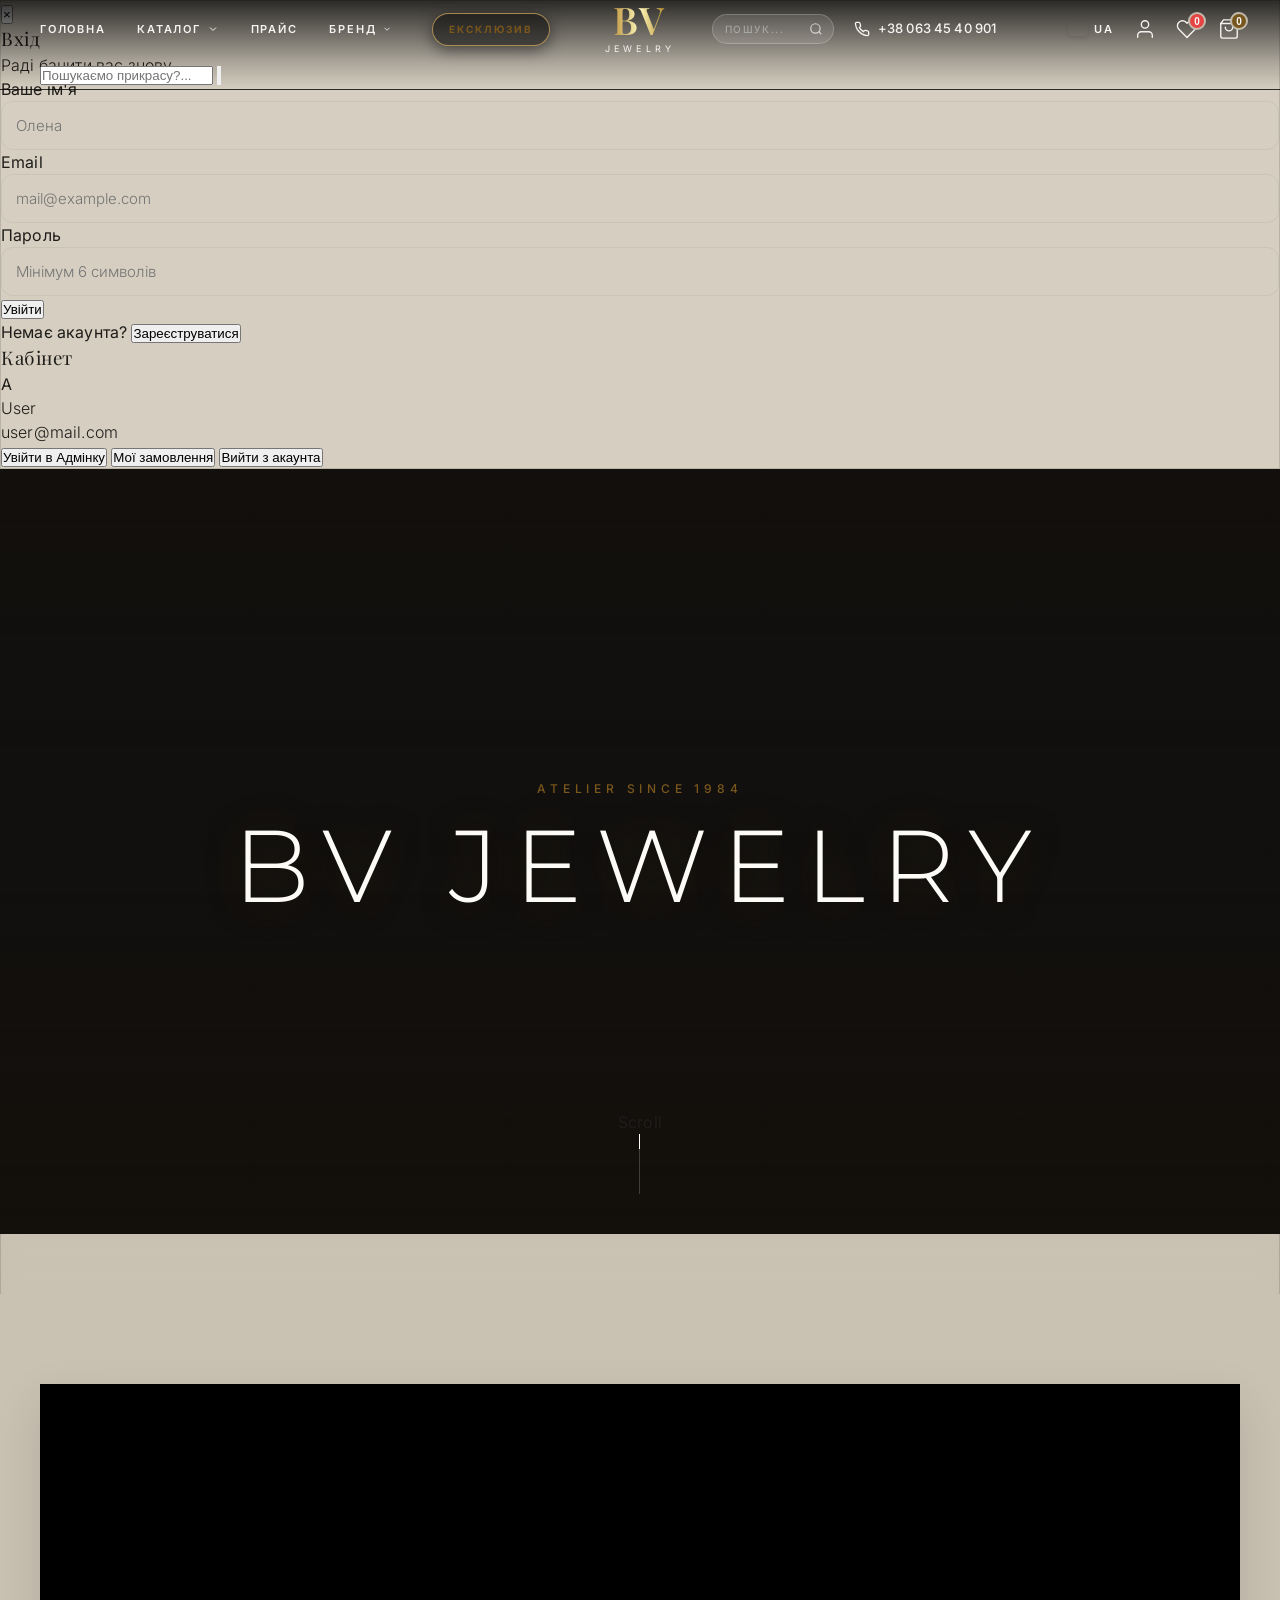
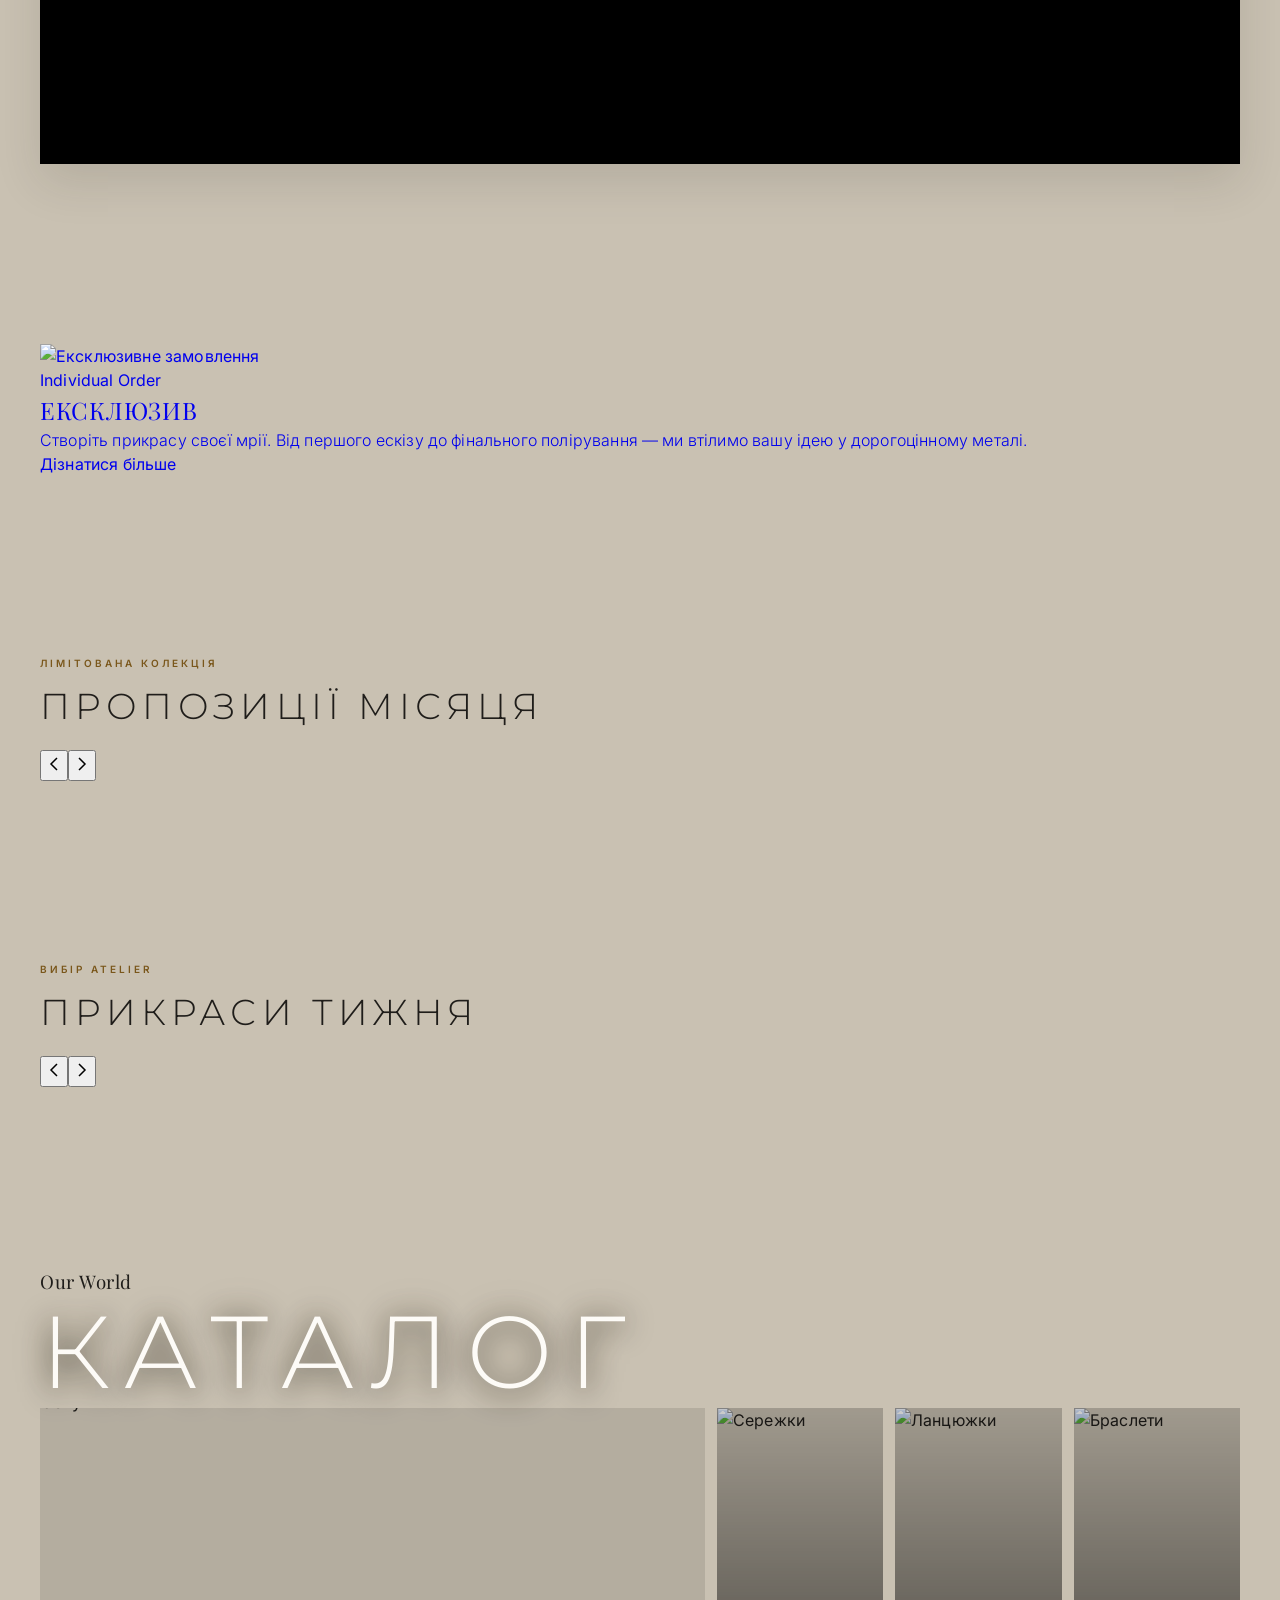
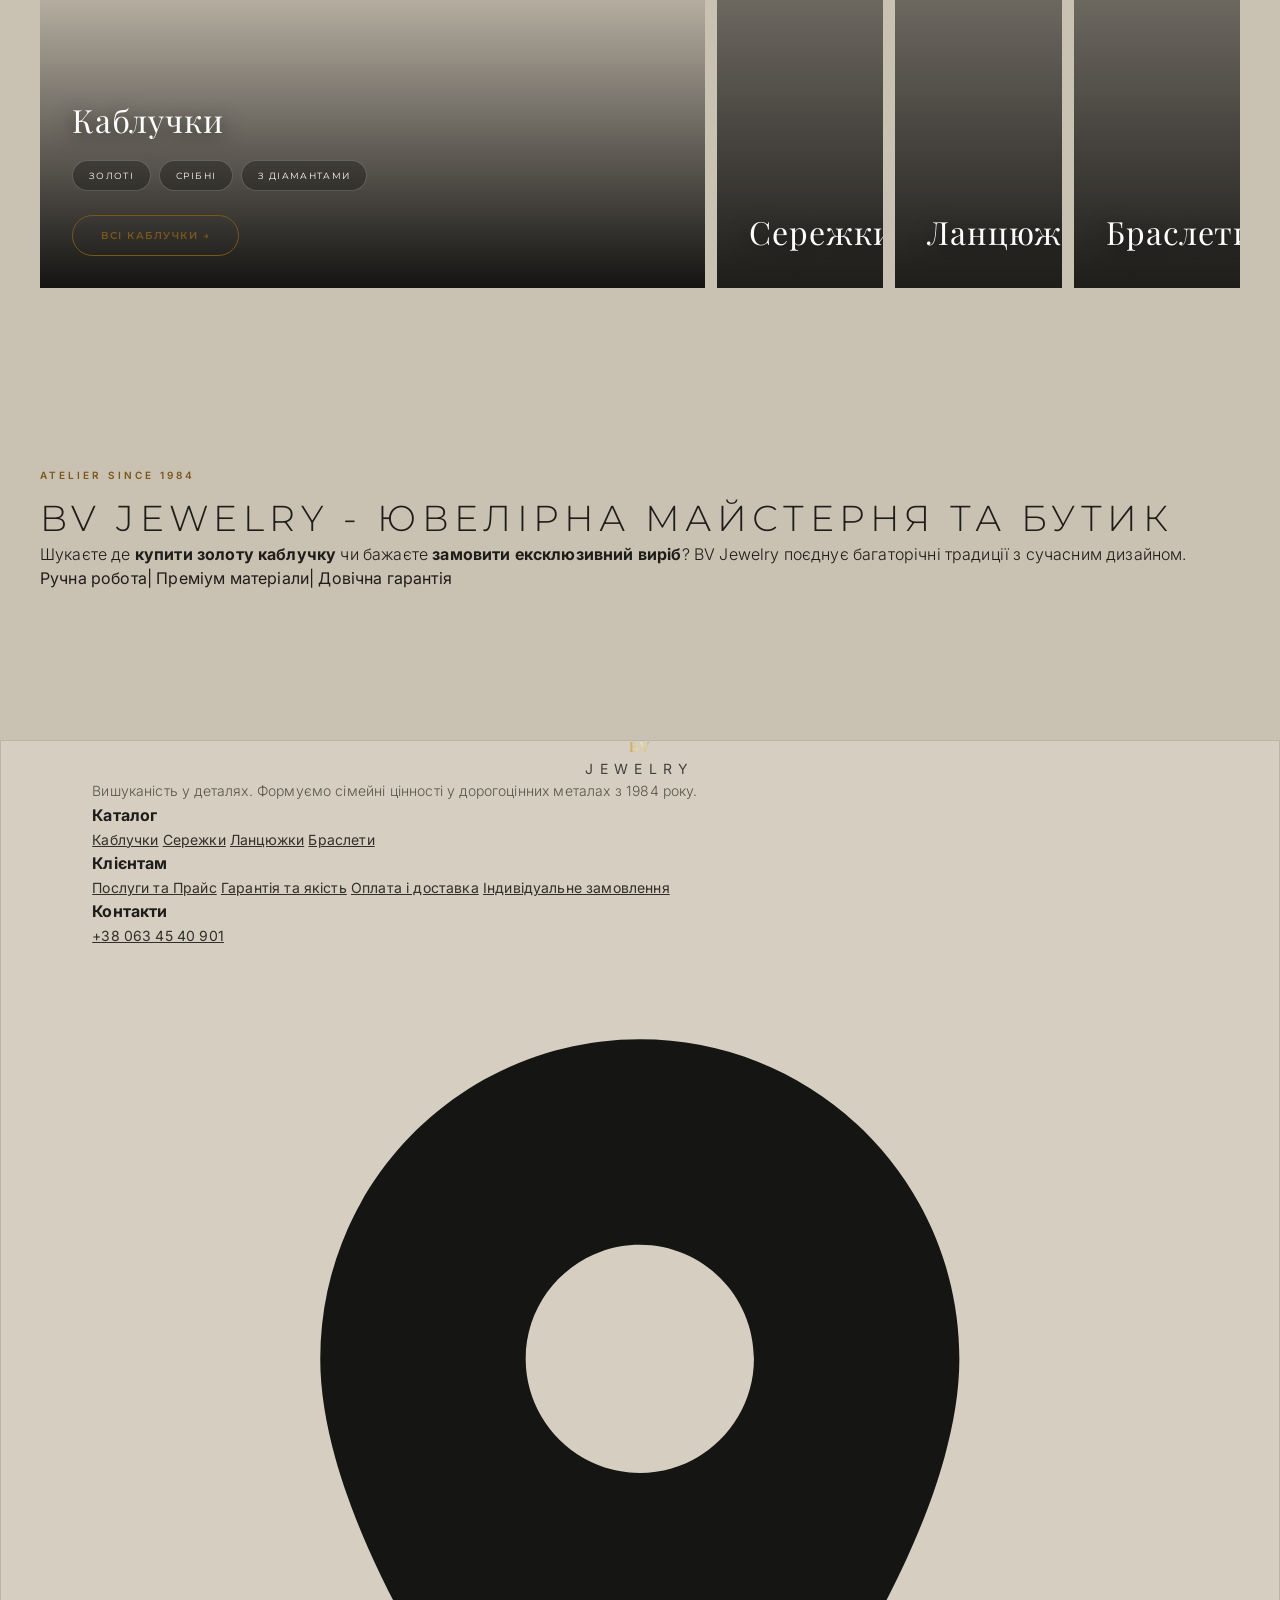
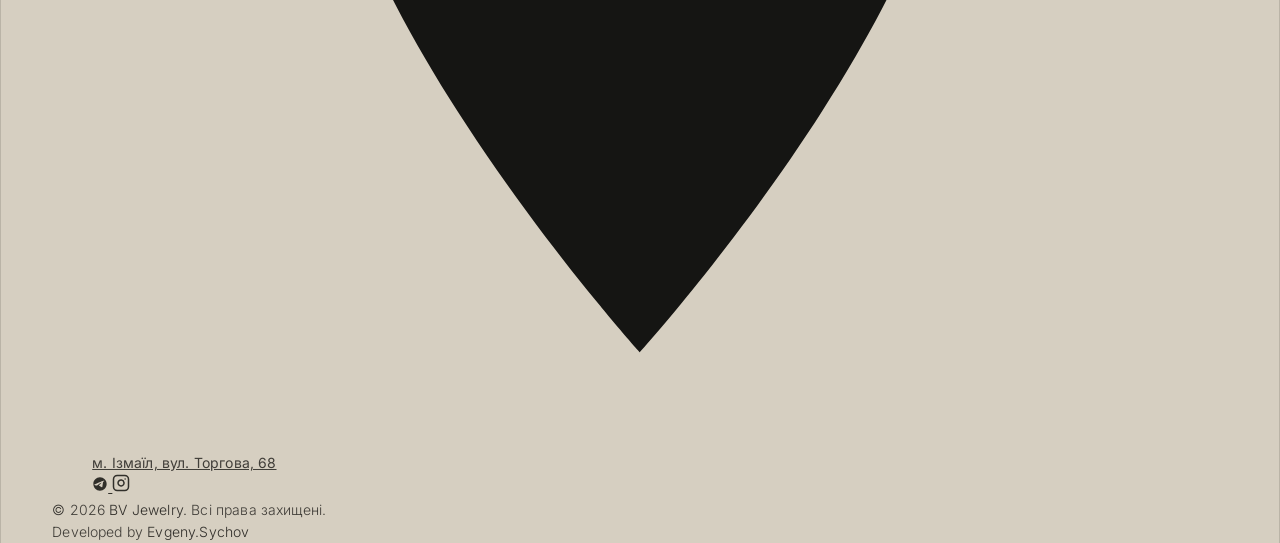
==== commit 2f11127b: "Add files via upload" ====
--- a/index.html
+++ b/index.html
@@ -1,7 +1,6 @@
 <!DOCTYPE html>
 <html lang="uk" data-theme="light">
 <head>
-    
     <meta charset="UTF-8">
     <meta name="viewport" content="width=device-width, initial-scale=1.0, maximum-scale=1.0, user-scalable=no">
     <meta name="theme-color" content="#f3e8e8" media="(prefers-color-scheme: light)">
@@ -27,57 +26,53 @@
     
     <script src="https://cdn.tailwindcss.com"></script>
     <link rel="stylesheet" href="style.css">
-    
 </head>
 <body class="mobile-padding antialiased selection:bg-[#c5a059] selection:text-white">
 
     <div id="authModal" class="fixed inset-0 bg-black/80 z-[6000] hidden opacity-0 transition-opacity flex items-center justify-center p-4 backdrop-blur-sm" aria-modal="true" role="dialog">
-    <div class="glass-panel p-8 w-full max-w-sm relative rounded-[32px] shadow-2xl bg-[var(--bg-card)] border border-[var(--border)]">
-        <button onclick="closeAuthModal()" class="absolute top-5 right-5 text-[var(--text-muted)] hover:text-[var(--danger)] text-3xl leading-none transition-colors" aria-label="Закрити">&times;</button>
-        
-        <div id="authFormContainer">
-            <h3 id="authTitle" class="text-3xl font-serif text-[var(--text-main)] mb-1 text-center">Вхід</h3>
-            <p id="authSubtitle" class="text-center text-[var(--text-muted)] text-[13px] mb-8 font-light">Раді бачити вас знову</p>
+        <div class="glass-panel p-8 w-full max-w-sm relative rounded-[32px] shadow-2xl bg-[var(--bg-card)] border border-[var(--border)]">
+            <button onclick="closeAuthModal()" class="absolute top-5 right-5 text-[var(--text-muted)] hover:text-[var(--danger)] text-3xl leading-none transition-colors" aria-label="Закрити">&times;</button>
             
-            <form id="authForm" class="flex flex-col gap-4">
-                <div id="nameFieldContainer" class="hidden flex-col gap-1.5">
-                    <label class="text-[10px] uppercase tracking-[0.2em] font-bold text-[var(--gold-muted)] ml-2">Ваше ім'я</label>
-                    <input type="text" id="authName" placeholder="Олена" class="auth-input">
-                </div>
-                <div class="flex flex-col gap-1.5">
-                    <label class="text-[10px] uppercase tracking-[0.2em] font-bold text-[var(--gold-muted)] ml-2">Email</label>
-                    <input type="email" id="authUser" placeholder="mail@example.com" class="auth-input" required>
-                </div>
-                <div class="flex flex-col gap-1.5">
-                    <label class="text-[10px] uppercase tracking-[0.2em] font-bold text-[var(--gold-muted)] ml-2">Пароль</label>
-                    <input type="password" id="authPass" placeholder="Мінімум 6 символів" class="auth-input" required>
-                </div>
+            <div id="authFormContainer">
+                <h3 id="authTitle" class="text-3xl font-serif text-[var(--text-main)] mb-1 text-center" data-i18n="login">Вхід</h3>
+                <p id="authSubtitle" class="text-center text-[var(--text-muted)] text-[13px] mb-8 font-light">Раді бачити вас знову</p>
                 
-                <button type="submit" class="mt-4 w-full bg-[var(--text-main)] text-[var(--bg-body)] py-4 rounded-xl font-bold uppercase tracking-widest text-[11px] hover:bg-[var(--gold-muted)] transition-colors active:scale-95 shadow-lg" id="authSubmitBtn">Увійти</button>
-                
-                <div class="text-center text-[13px] text-[var(--text-muted)] mt-5">
-                    <span id="authToggleText">Немає акаунта?</span> 
-                    <button type="button" onclick="toggleAuthMode(event)" class="text-[var(--gold-muted)] font-bold hover:underline ml-1" id="authToggleLink">Зареєструватися</button>
-                </div>
-            </form>
-        </div>
-
-        <div id="profileView" class="hidden flex-col gap-4">
-            <h3 class="text-3xl font-serif text-[var(--text-main)] mb-2 text-center">Кабінет</h3>
-            
-            <div class="flex flex-col items-center justify-center p-6 bg-[rgba(255,255,255,0.02)] border border-[var(--border)] rounded-2xl mb-4">
-                <div class="w-16 h-16 bg-[var(--gold-muted)] text-[#111] rounded-full flex items-center justify-center text-2xl font-bold uppercase shadow-lg mb-4" id="profAvatar">A</div>
-                <p class="text-center text-[var(--text-main)] font-medium text-lg" id="profName">User</p>
-                <p class="text-center text-[var(--text-muted)] text-xs mt-1" id="profEmail">user@mail.com</p>
-            </div>
-            
-            <button onclick="location.href='admin.html'" id="adminLinkBtn" class="hidden w-full bg-[var(--gold-muted)] text-[#111] py-4 rounded-xl font-bold uppercase tracking-widest text-[11px] hover:opacity-90 transition-opacity active:scale-95 shadow-lg">Увійти в Адмінку</button>
-            <button onclick="location.href='profile.html'" id="clientLinkBtn" class="hidden w-full border border-[var(--gold-muted)] text-[var(--gold-muted)] py-4 rounded-xl font-bold uppercase tracking-widest text-[11px] hover:bg-[var(--gold-muted)] hover:text-[#111] transition-colors active:scale-95">Мої замовлення</button>
-            
-            <button onclick="logoutUser()" class="w-full py-4 rounded-xl border border-[var(--danger)] text-[var(--danger)] hover:bg-[var(--danger)] hover:text-white transition-colors uppercase tracking-widest text-[11px] font-bold active:scale-95 mt-2">Вийти з акаунта</button>
+                <form id="authForm" class="flex flex-col gap-4">
+                    <div id="nameFieldContainer" class="hidden flex-col gap-1.5">
+                        <label class="text-[10px] uppercase tracking-[0.2em] font-bold text-[var(--gold-muted)] ml-2">Ваше ім'я</label>
+                        <input type="text" id="authName" placeholder="Олена" class="auth-input">
+                    </div>
+                    <div class="flex flex-col gap-1.5">
+                        <label class="text-[10px] uppercase tracking-[0.2em] font-bold text-[var(--gold-muted)] ml-2">Email</label>
+                        <input type="email" id="authUser" placeholder="mail@example.com" class="auth-input" required>
+                    </div>
+                    <div class="flex flex-col gap-1.5">
+                        <label class="text-[10px] uppercase tracking-[0.2em] font-bold text-[var(--gold-muted)] ml-2">Пароль</label>
+                        <input type="password" id="authPass" placeholder="Мінімум 6 символів" class="auth-input" required>
+                    </div>
+                    
+                    <button type="submit" class="mt-4 w-full bg-[var(--text-main)] text-[var(--bg-body)] py-4 rounded-xl font-bold uppercase tracking-widest text-[11px] hover:bg-[var(--gold-muted)] transition-colors active:scale-95 shadow-lg" id="authSubmitBtn" data-i18n="login">Увійти</button>
+                    
+                    <div class="text-center text-[13px] text-[var(--text-muted)] mt-5">
+                        <span id="authToggleText">Немає акаунта?</span> 
+                        <button type="button" onclick="toggleAuthMode(event)" class="text-[var(--gold-muted)] font-bold hover:underline ml-1" id="authToggleLink" data-i18n="register">Зареєструватися</button>
+                    </div>
+                </form>
+            </div>
+
+            <div id="profileView" class="hidden flex-col gap-4">
+                <h3 class="text-3xl font-serif text-[var(--text-main)] mb-2 text-center" data-i18n="login_mob_title">Кабінет</h3>
+                <div class="flex flex-col items-center justify-center p-6 bg-[rgba(255,255,255,0.02)] border border-[var(--border)] rounded-2xl mb-4">
+                    <div class="w-16 h-16 bg-[var(--gold-muted)] text-[#111] rounded-full flex items-center justify-center text-2xl font-bold uppercase shadow-lg mb-4" id="profAvatar">A</div>
+                    <p class="text-center text-[var(--text-main)] font-medium text-lg" id="profName">User</p>
+                    <p class="text-center text-[var(--text-muted)] text-xs mt-1" id="profEmail">user@mail.com</p>
+                </div>
+                <button onclick="location.href='admin.html'" id="adminLinkBtn" class="hidden w-full bg-[var(--gold-muted)] text-[#111] py-4 rounded-xl font-bold uppercase tracking-widest text-[11px] hover:opacity-90 transition-opacity active:scale-95 shadow-lg">Увійти в Адмінку</button>
+                <button onclick="location.href='profile.html'" id="clientLinkBtn" class="hidden w-full border border-[var(--gold-muted)] text-[var(--gold-muted)] py-4 rounded-xl font-bold uppercase tracking-widest text-[11px] hover:bg-[var(--gold-muted)] hover:text-[#111] transition-colors active:scale-95">Мої замовлення</button>
+                <button onclick="logoutUser()" class="w-full py-4 rounded-xl border border-[var(--danger)] text-[var(--danger)] hover:bg-[var(--danger)] hover:text-white transition-colors uppercase tracking-widest text-[11px] font-bold active:scale-95 mt-2">Вийти з акаунта</button>
+            </div>
         </div>
     </div>
-</div>
 
     <div class="menu-overlay" id="overlay" onclick="toggleMenu()" aria-hidden="true"></div>
     <div class="cart-overlay" id="cartOverlay" onclick="toggleCart()" aria-hidden="true"></div>
@@ -91,9 +86,9 @@
         <div class="cart-body custom-scrollbar" id="cartBody"></div>
         <div class="cart-footer">
             <div class="flex justify-end mb-3">
-                <button onclick="window.clearEntireCart()" class="text-[10px] uppercase tracking-widest     text-[var(--text-muted)] hover:text-[var(--danger)] transition-colors flex items-center gap-1">
+                <button onclick="window.clearEntireCart()" class="text-[10px] uppercase tracking-widest text-[var(--text-muted)] hover:text-[var(--danger)] transition-colors flex items-center gap-1">
                     <svg width="12" height="12" viewBox="0 0 24 24" fill="none" stroke="currentColor" stroke-width="2" stroke-linecap="round"><polyline points="3 6 5 6 21 6"></polyline><path d="M19 6v14a2 2 0 0 1-2 2H7a2 2 0 0 1-2-2V6m3 0V4a2 2 0 0 1 2-2h4a2 2 0 0 1 2 2v2"></path></svg>
-                    Очистити кошик
+                    Очистити
                 </button>
             </div>
             <div class="cart-subtotal">
@@ -113,91 +108,87 @@
     </div>
 
     <header id="header">
-    <div class="header-left">
-        <button class="burger" id="burger" onclick="toggleMenu()"><span></span><span></span><span></span></button>
-        <nav class="nav-left desktop-only">
-            <a href="index.html" data-i18n="m1" class="nav-link hover:text-[var(--gold-muted)] transition-colors">Головна</a>
-            <div class="catalog-dropdown-wrapper group">
-                <button class="nav-link catalog-toggle flex items-center gap-1 cursor-pointer hover:text-[var(--gold-muted)] transition-colors" data-i18n="m2" onclick="location.href='catalog.html'">
-                    Каталог <svg width="10" height="10" viewBox="0 0 24 24" fill="none" stroke="currentColor" stroke-width="2"><path d="M6 9l6 6 6-6"/></svg>
+        <div class="header-left">
+            <button class="burger" id="burger" onclick="toggleMenu()"><span></span><span></span><span></span></button>
+            <nav class="nav-left desktop-only">
+                <a href="index.html" data-i18n="m1" class="nav-link hover:text-[var(--gold-muted)] transition-colors">Головна</a>
+                <div class="catalog-dropdown-wrapper group">
+                    <button class="nav-link catalog-toggle flex items-center gap-1 cursor-pointer hover:text-[var(--gold-muted)] transition-colors" onclick="location.href='catalog.html'">
+                        <span data-i18n="m2">Каталог</span> <svg width="10" height="10" viewBox="0 0 24 24" fill="none" stroke="currentColor" stroke-width="2"><path d="M6 9l6 6 6-6"/></svg>
+                    </button>
+                    <div class="mega-menu zlato-style">
+                        <div class="mega-col-1 zlato-categories" id="megaCol1"></div>
+                        <div class="mega-col-2 zlato-content" id="megaCol2"></div>
+                    </div>
+                </div>
+                <a href="services.html" class="nav-link hover:text-[var(--gold-muted)] transition-colors" data-i18n="m_price">Прайс</a>
+                <div class="dropdown-wrapper group" style="padding: 20px 0; margin: -20px 0;">
+                    <button class="nav-link flex items-center gap-1 hover:text-[var(--gold-muted)] transition-colors"><span data-i18n="m3">Бренд</span> <svg width="10" height="10" viewBox="0 0 24 24" fill="none" stroke="currentColor" stroke-width="2"><path d="M6 9l6 6 6-6"/></svg></button>
+                    <div class="dropdown-menu">
+                        <a href="info.html?p=about" class="dropdown-item" data-i18n="brand_about">Історія Atelier</a>
+                        <a href="info.html?p=warranty" class="dropdown-item" data-i18n="brand_warranty">Гарантія</a>
+                        <a href="info.html?p=terms" class="dropdown-item" data-i18n="brand_terms">Умови</a>
+                        <a href="info.html?p=reviews" class="dropdown-item" data-i18n="brand_reviews">Відгуки</a>
+                    </div>
+                </div>
+                <a href="exclusive.html" class="exclusive-nav-btn" data-i18n="m_atelier">Ексклюзив</a>
+            </nav>
+        </div>
+
+        <a href="index.html" class="bv-logo"><span>BV</span><span>jewelry</span></a>
+
+        <div class="header-right">
+            <button class="mobile-only mr-2 p-2 cursor-pointer relative z-50 flex items-center justify-center" onclick="window.toggleMobileSearch()">
+                <svg viewBox="0 0 24 24" stroke="currentColor" fill="none" stroke-width="2" class="w-5 h-5 active:scale-90 transition-transform"><circle cx="11" cy="11" r="8"></circle><line x1="21" y1="21" x2="16.65" y2="16.65"></line></svg>
+            </button>
+            <div class="search-box desktop-only group mr-4">
+                <input type="search" class="search-input" data-i18n-placeholder="search_ph" placeholder="Пошук..." onkeypress="if(event.key==='Enter') window.executeSearch(this.value)">
+                <svg class="search-icon group-focus-within:stroke-[var(--gold-muted)] transition-colors" viewBox="0 0 24 24"><circle cx="11" cy="11" r="8"></circle><line x1="21" y1="21" x2="16.65" y2="16.65"></line></svg>
+            </div>
+            <a href="tel:+380634540901" class="header-phone-link desktop-only hover:text-[var(--gold-muted)] transition-colors">
+                <svg viewBox="0 0 24 24"><path d="M22 16.92v3a2 2 0 0 1-2.18 2 19.79 19.79 0 0 1-8.63-3.07 19.5 19.5 0 0 1-6-6 19.79 19.79 0 0 1-3.07-8.67A2 2 0 0 1 4.11 2h3a2 2 0 0 1 2 1.72 12.84 12.84 0 0 0 .7 2.81 2 2 0 0 1-.45 2.11L8.09 9.91a16 16 0 0 0 6 6l1.27-1.27a2 2 0 0 1 2.11-.45 12.84 12.84 0 0 0 2.81.7A2 2 0 0 1 22 16.92z"></path></svg>
+                <span class="header-phone-text font-medium tracking-wide">+38 063 45 40 901</span>
+            </a>
+            <button id="themeToggle" class="icon-btn desktop-only hover:text-[var(--gold-muted)]" onclick="toggleTheme()"><svg id="themeIcon" viewBox="0 0 24 24"></svg></button>
+            <div class="dropdown-wrapper lang-dropdown desktop-only">
+                <button class="lang-current"><img src="https://flagcdn.com/ua.svg" class="flag" id="currentFlag" alt=""><span id="currentLangLabel">UA</span></button>
+                <div class="dropdown-menu">
+                    <button class="dropdown-item w-full text-left" onclick="changeLang('uk')"><img src="https://flagcdn.com/ua.svg" class="w-5 rounded-[3px] shadow-sm" alt=""> UA</button>
+                    <button class="dropdown-item w-full text-left" onclick="changeLang('en')"><img src="https://flagcdn.com/gb.svg" class="w-5 rounded-[3px] shadow-sm" alt=""> EN</button>
+                    <button class="dropdown-item w-full text-left" onclick="changeLang('ru')"><img src="https://flagcdn.com/ru.svg" class="w-5 rounded-[3px] shadow-sm" alt=""> RU</button>
+                    <button class="dropdown-item w-full text-left" onclick="changeLang('bg')"><img src="https://flagcdn.com/bg.svg" class="w-5 rounded-[3px] shadow-sm" alt=""> BG</button>
+                </div>
+            </div>
+            <div class="dropdown-wrapper desktop-only">
+                <button class="icon-btn" onclick="openAuthModal()"><svg viewBox="0 0 24 24"><path d="M20 21v-2a4 4 0 0 0-4-4H8a4 4 0 0 0-4 4v2"></path><circle cx="12" cy="7" r="4"></circle></svg></button>
+            </div>
+            <button onclick="toggleFavDrawer()" class="icon-btn desktop-only">
+                <svg viewBox="0 0 24 24"><path d="M20.84 4.61a5.5 5.5 0 0 0-7.78 0L12 5.67l-1.06-1.06a5.5 5.5 0 0 0-7.78 7.78l1.06 1.06L12 21.23l7.78-7.78 1.06-1.06a5.5 5.5 0 0 0 0-7.78z"></path></svg>
+                <span class="cart-badge fav-badge" style="background: var(--danger);">0</span>
+            </button>
+            <button onclick="toggleCart()" class="icon-btn desktop-only">
+                <svg viewBox="0 0 24 24"><path d="M6 2L3 6v14a2 2 0 0 0 2 2h14a2 2 0 0 0 2-2V6l-3-4z"></path><line x1="3" y1="6" x2="21" y2="6"></line><path d="M16 10a4 4 0 0 1-8 0"></path></svg>
+                <span class="cart-badge">0</span>
+            </button>
+        </div>
+        
+        <div id="mobSearchContainer" class="absolute top-[100%] left-0 w-full p-4 bg-[var(--bg-card)] border-b border-[var(--border)] shadow-xl hidden z-[4000]">
+            <div class="flex items-center bg-black/5 dark:bg-white/5 border border-[var(--border)] rounded-2xl px-4 py-3 focus-within:border-[var(--gold-muted)] transition-colors">
+                <input type="search" id="mobSearchOverlayInput" data-i18n-placeholder="search_ph" placeholder="Пошукаємо прикрасу?..." class="w-full bg-transparent outline-none text-[var(--text-main)] text-sm font-['Inter']">
+                <button onclick="window.executeSearch(document.getElementById('mobSearchOverlayInput').value)" class="text-[var(--gold-muted)] ml-2">
+                    <svg class="w-5 h-5" viewBox="0 0 24 24" fill="none" stroke="currentColor" stroke-width="2"><circle cx="11" cy="11" r="8"></circle><line x1="21" y1="21" x2="16.65" y2="16.65"></line></svg>
                 </button>
-                <div class="mega-menu zlato-style">
-                    <div class="mega-col-1 zlato-categories" id="megaCol1">
-                        </div>
-                    
-                    <div class="mega-col-2 zlato-content" id="megaCol2">
-                        </div>
-                </div>
-            </div>
-            <a href="services.html" class="nav-link hover:text-[var(--gold-muted)] transition-colors">Прайс</a>
-            <div class="dropdown-wrapper group" style="padding: 20px 0; margin: -20px 0;">
-                <button class="nav-link flex items-center gap-1 hover:text-[var(--gold-muted)] transition-colors">Бренд <svg width="10" height="10" viewBox="0 0 24 24" fill="none" stroke="currentColor" stroke-width="2"><path d="M6 9l6 6 6-6"/></svg></button>
-                <div class="dropdown-menu">
-                    <a href="info.html?p=about" class="dropdown-item">Історія Atelier</a>
-                    <a href="info.html?p=warranty" class="dropdown-item">Гарантія</a>
-                    <a href="info.html?p=terms" class="dropdown-item">Умови</a>
-                    <a href="info.html?p=reviews" class="dropdown-item">Відгуки</a>
-                </div>
-            </div>
-            <a href="exclusive.html" class="exclusive-nav-btn">
-                Ексклюзив
-            </a>
-        </nav>
-    </div>
-
-    <a href="index.html" class="bv-logo"><span>BV</span><span>jewelry</span></a>
-
-    <div class="header-right">
-        <button class="mobile-only mr-2 p-2 cursor-pointer relative z-50 flex items-center justify-center" onclick="window.toggleMobileSearch()">
-            <svg viewBox="0 0 24 24" stroke="currentColor" fill="none" stroke-width="2" class="w-5 h-5 active:scale-90 transition-transform"><circle cx="11" cy="11" r="8"></circle><line x1="21" y1="21" x2="16.65" y2="16.65"></line></svg>
-        </button>
-        <div class="search-box desktop-only group mr-4">
-            <input type="search" class="search-input" data-i18n-placeholder="search_ph" placeholder="Пошук..." onkeypress="if(event.key==='Enter') window.executeSearch(this.value)">
-            <svg class="search-icon group-focus-within:stroke-[var(--gold-muted)] transition-colors" viewBox="0 0 24 24"><circle cx="11" cy="11" r="8"></circle><line x1="21" y1="21" x2="16.65" y2="16.65"></line></svg>
-        </div>
-        <a href="tel:+380634540901" class="header-phone-link desktop-only hover:text-[var(--gold-muted)] transition-colors">
-            <svg viewBox="0 0 24 24"><path d="M22 16.92v3a2 2 0 0 1-2.18 2 19.79 19.79 0 0 1-8.63-3.07 19.5 19.5 0 0 1-6-6 19.79 19.79 0 0 1-3.07-8.67A2 2 0 0 1 4.11 2h3a2 2 0 0 1 2 1.72 12.84 12.84 0 0 0 .7 2.81 2 2 0 0 1-.45 2.11L8.09 9.91a16 16 0 0 0 6 6l1.27-1.27a2 2 0 0 1 2.11-.45 12.84 12.84 0 0 0 2.81.7A2 2 0 0 1 22 16.92z"></path></svg>
-            <span class="header-phone-text font-medium tracking-wide">+38 063 45 40 901</span>
-        </a>
-        <button id="themeToggle" class="icon-btn desktop-only hover:text-[var(--gold-muted)]" onclick="toggleTheme()"><svg id="themeIcon" viewBox="0 0 24 24"></svg></button>
-        <div class="dropdown-wrapper lang-dropdown desktop-only">
-            <button class="lang-current"><img src="https://flagcdn.com/ua.svg" class="flag" id="currentFlag" alt=""><span id="currentLangLabel">UA</span></button>
-            <div class="dropdown-menu">
-                <button class="dropdown-item w-full text-left" onclick="changeLang('uk')"><img src="https://flagcdn.com/ua.svg" class="w-5 rounded-[3px] shadow-sm" alt=""> UA</button>
-                <button class="dropdown-item w-full text-left" onclick="changeLang('en')"><img src="https://flagcdn.com/gb.svg" class="w-5 rounded-[3px] shadow-sm" alt=""> EN</button>
-                <button class="dropdown-item w-full text-left" onclick="changeLang('ru')"><img src="https://flagcdn.com/ru.svg" class="w-5 rounded-[3px] shadow-sm" alt=""> RU</button>
-                <button class="dropdown-item w-full text-left" onclick="changeLang('bg')"><img src="https://flagcdn.com/bg.svg" class="w-5 rounded-[3px] shadow-sm" alt=""> BG</button>
-            </div>
-        </div>
-        <div class="dropdown-wrapper desktop-only">
-            <button class="icon-btn" onclick="openAuthModal()"><svg viewBox="0 0 24 24"><path d="M20 21v-2a4 4 0 0 0-4-4H8a4 4 0 0 0-4 4v2"></path><circle cx="12" cy="7" r="4"></circle></svg></button>
-        </div>
-        <button onclick="toggleFavDrawer()" class="icon-btn desktop-only">
-            <svg viewBox="0 0 24 24"><path d="M20.84 4.61a5.5 5.5 0 0 0-7.78 0L12 5.67l-1.06-1.06a5.5 5.5 0 0 0-7.78 7.78l1.06 1.06L12 21.23l7.78-7.78 1.06-1.06a5.5 5.5 0 0 0 0-7.78z"></path></svg>
-            <span class="cart-badge fav-badge" style="background: var(--danger);">0</span>
-        </button>
-        <button onclick="toggleCart()" class="icon-btn desktop-only">
-            <svg viewBox="0 0 24 24"><path d="M6 2L3 6v14a2 2 0 0 0 2 2h14a2 2 0 0 0 2-2V6l-3-4z"></path><line x1="3" y1="6" x2="21" y2="6"></line><path d="M16 10a4 4 0 0 1-8 0"></path></svg>
-            <span class="cart-badge">0</span>
-        </button>
-    </div>
-    
-    <div id="mobSearchContainer" class="absolute top-[100%] left-0 w-full p-4 bg-[var(--bg-card)] border-b border-[var(--border)] shadow-xl hidden z-[4000]">
-        <div class="flex items-center bg-black/5 dark:bg-white/5 border border-[var(--border)] rounded-2xl px-4 py-3 focus-within:border-[var(--gold-muted)] transition-colors">
-            <input type="search" id="mobSearchOverlayInput" placeholder="Пошукаємо прикрасу?..." class="w-full bg-transparent outline-none text-[var(--text-main)] text-sm font-['Inter']">
-            <button onclick="window.executeSearch(document.getElementById('mobSearchOverlayInput').value)" class="text-[var(--gold-muted)] ml-2">
-                <svg class="w-5 h-5" viewBox="0 0 24 24" fill="none" stroke="currentColor" stroke-width="2"><circle cx="11" cy="11" r="8"></circle><line x1="21" y1="21" x2="16.65" y2="16.65"></line></svg>
-            </button>
-        </div>
-    </div>
-</header>
+            </div>
+        </div>
+    </header>
 
     <nav class="side-menu" id="sideMenu" aria-label="Мобильная навигация"></nav>
 
     <main id="home">
         <section class="h-screen-hero relative flex items-center justify-center overflow-hidden hero">
+            <div class="hero-overlay absolute inset-0 bg-black/40 z-10"></div>
             <div class="hero-bg hero-img-bg bg-black/40 absolute inset-0 z-0"></div>
-            <div class="relative z-10 flex flex-col items-center text-center px-4 hero-content">
+            <div class="relative z-20 flex flex-col items-center text-center px-4 hero-content">
                 <span class="hero-subtitle tracking-[0.4em] mb-4">Atelier since 1984</span>
                 <h1 class="hero-title text-[var(--bg-elevated)]">BV Jewelry</h1>
             </div>
@@ -219,36 +210,24 @@
         </section>
         
         <section class="py-6 md:py-8 px-4 md:px-6 max-w-[1200px] mx-auto w-full">
-    <a href="exclusive.html" class="relative flex flex-col md:flex-row items-stretch bg-[var(--bg-card)] rounded-[20px] md:rounded-[24px] overflow-hidden border border-[var(--border)] shadow-[var(--shadow-mid)] group cursor-pointer transition-all duration-700 hover:shadow-[var(--shadow-strong)]" style="text-decoration: none;">
-        
-        <div class="w-full md:w-5/12 h-[200px] md:h-[320px] relative overflow-hidden bg-black">
-            <img src="https://images.pexels.com/photos/28146843/pexels-photo-28146843.jpeg" alt="Ексклюзивне замовлення" class="absolute inset-0 w-full h-full object-cover opacity-85 transition-transform duration-[1.5s] group-hover:scale-105">
-            <div class="absolute inset-0 bg-gradient-to-t md:bg-gradient-to-r from-[var(--bg-card)] via-transparent to-transparent opacity-90 md:opacity-100"></div>
-        </div>
-
-        <div class="w-full md:w-7/12 p-6 md:p-8 lg:p-10 flex flex-col justify-center items-center md:items-start text-center md:text-left relative z-10">
-            
-            <span class="text-[9px] tracking-[0.4em] uppercase text-[var(--gold-muted)] font-medium mb-2 block">
-                Individual Order
-            </span>
-            
-            <h2 class="font-serif text-3xl md:text-4xl text-[var(--text-main)] font-light tracking-[0.1em] mb-4 group-hover:text-[var(--gold-muted)] transition-colors duration-500">
-                ЕКСКЛЮЗИВ
-            </h2>
-            
-            <p class="text-[12px] md:text-[14px] text-[var(--text-muted)] leading-relaxed mb-6 max-w-md font-light">
-                Створіть прикрасу своєї мрії. Від першого ескізу до фінального полірування — ми втілимо вашу ідею у дорогоцінному металі.
-            </p>
-            
-            <div class="inline-flex items-center gap-3 text-[10px] font-bold uppercase tracking-widest text-[var(--text-main)] group-hover:text-[var(--gold-muted)] transition-colors">
-                <span>Дізнатися більше</span>
-                <span class="w-8 h-[1px] bg-[var(--gold-muted)] transition-all duration-700 group-hover:w-16"></span>
-            </div>
-            
-        </div>
-        
-    </a>
-</section>
+            <a href="exclusive.html" class="relative flex flex-col md:flex-row items-stretch bg-[var(--bg-card)] rounded-[20px] md:rounded-[24px] overflow-hidden border border-[var(--border)] shadow-[var(--shadow-mid)] group cursor-pointer transition-all duration-700 hover:shadow-[var(--shadow-strong)]" style="text-decoration: none;">
+                
+                <div class="w-full md:w-5/12 h-[200px] md:h-[320px] relative overflow-hidden bg-black">
+                    <img src="https://images.pexels.com/photos/28146843/pexels-photo-28146843.jpeg" alt="Ексклюзивне замовлення" class="absolute inset-0 w-full h-full object-cover opacity-85 transition-transform duration-[1.5s] group-hover:scale-105">
+                    <div class="absolute inset-0 bg-gradient-to-t md:bg-gradient-to-r from-[var(--bg-card)] via-transparent to-transparent opacity-90 md:opacity-100"></div>
+                </div>
+
+                <div class="w-full md:w-7/12 p-6 md:p-8 lg:p-10 flex flex-col justify-center items-center md:items-start text-center md:text-left relative z-10">
+                    <span class="text-[9px] tracking-[0.4em] uppercase text-[var(--gold-muted)] font-medium mb-2 block">Individual Order</span>
+                    <h2 class="font-serif text-3xl md:text-4xl text-[var(--text-main)] font-light tracking-[0.1em] mb-4 group-hover:text-[var(--gold-muted)] transition-colors duration-500" data-i18n="m_atelier">ЕКСКЛЮЗИВ</h2>
+                    <p class="text-[12px] md:text-[14px] text-[var(--text-muted)] leading-relaxed mb-6 max-w-md font-light">Створіть прикрасу своєї мрії. Від першого ескізу до фінального полірування — ми втілимо вашу ідею у дорогоцінному металі.</p>
+                    <div class="inline-flex items-center gap-3 text-[10px] font-bold uppercase tracking-widest text-[var(--text-main)] group-hover:text-[var(--gold-muted)] transition-colors">
+                        <span data-i18n="btn_details">Дізнатися більше</span>
+                        <span class="w-8 h-[1px] bg-[var(--gold-muted)] transition-all duration-700 group-hover:w-16"></span>
+                    </div>
+                </div>
+            </a>
+        </section>
 
         <section class="max-w-[1920px] mx-auto px-4 md:px-12 py-20 md:py-32" id="special-section">
             <div class="mb-8 md:mb-12 text-left md:text-center px-4">
@@ -271,89 +250,71 @@
         </section>
         
         <section class="max-w-[1920px] mx-auto px-0 md:px-4 py-10 md:py-32" id="categories-section">
-            
             <div class="text-center mb-10 md:mb-16">
                 <h3 class="text-[9px] md:text-[10px] uppercase tracking-[0.4em] text-[var(--gold-muted)] font-semibold block mb-4">Our World</h3>
-                <h2 class="hero-title text-[var(--text-main)] !text-[28px] md:!text-[36px]">Категорії</h2>
-            </div>
-
+                <h2 class="hero-title text-[var(--text-main)] !text-[28px] md:!text-[36px]" data-i18n="m2">Каталог</h2>
+            </div>
             <div class="glass-accordion-container" id="glassAccordion">
-                
                 <div class="glass-panel-item group active" onclick="toggleAccordionPanel(this)">
                     <img src="https://images.unsplash.com/photo-1605100804763-247f67b3557e?q=80&w=800" alt="Каблучки" class="panel-bg">
                     <div class="panel-overlay"></div>
                     <div class="panel-content">
                         <h3 class="panel-title">Каблучки</h3>
                         <div class="panel-hidden-content">
-                            <p class="panel-desc">Символ вічності та ідеальної форми у золоті та сріблі.</p>
                             <div class="panel-tags">
-                                <a href="catalog.html#gold_rings" class="panel-tag">Золоті</a>
-                                <a href="catalog.html#silver_rings" class="panel-tag">Срібні</a>
-                                <a href="catalog.html#f_rings" class="panel-tag">Жіночі</a>
-                                <a href="catalog.html#m_rings" class="panel-tag">Чоловічі</a>
-                                <a href="catalog.html#d_rings" class="panel-tag">З діамантами</a>
+                                <a href="catalog.html#wr_gold_red" class="panel-tag">Золоті</a>
+                                <a href="catalog.html#wr_silver" class="panel-tag">Срібні</a>
+                                <a href="catalog.html#wr_diamonds" class="panel-tag">З діамантами</a>
                             </div>
                             <a href="catalog.html#rings" class="panel-btn">Всі каблучки &rarr;</a>
                         </div>
                     </div>
                 </div>
-
                 <div class="glass-panel-item group" onclick="toggleAccordionPanel(this)">
                     <img src="https://images.unsplash.com/photo-1535632066927-ab7c9ab60908?q=80&w=800" alt="Сережки" class="panel-bg">
                     <div class="panel-overlay"></div>
                     <div class="panel-content">
                         <h3 class="panel-title">Сережки</h3>
                         <div class="panel-hidden-content">
-                            <p class="panel-desc">Витончені акценти, що підкреслюють вашу красу.</p>
                             <div class="panel-tags">
-                                <a href="catalog.html#g_earrings" class="panel-tag">Золоті</a>
-                                <a href="catalog.html#s_earrings" class="panel-tag">Срібні</a>
-                                <a href="catalog.html#kids_earrings" class="panel-tag">Дитячі</a>
-                                <a href="catalog.html#studs" class="panel-tag">Пусети</a>
+                                <a href="catalog.html#we_gold" class="panel-tag">Золоті</a>
+                                <a href="catalog.html#we_silver" class="panel-tag">Срібні</a>
+                                <a href="catalog.html#we_studs" class="panel-tag">Пусети</a>
                             </div>
                             <a href="catalog.html#earrings" class="panel-btn">Всі сережки &rarr;</a>
                         </div>
                     </div>
                 </div>
-
                 <div class="glass-panel-item group" onclick="toggleAccordionPanel(this)">
                     <img src="https://images.unsplash.com/photo-1599643478518-a784e5dc4c8f?q=80&w=800" alt="Ланцюжки" class="panel-bg">
                     <div class="panel-overlay"></div>
                     <div class="panel-content">
                         <h3 class="panel-title">Ланцюжки</h3>
                         <div class="panel-hidden-content">
-                            <p class="panel-desc">Майстерні плетіння для створення багатошарових образів.</p>
                             <div class="panel-tags">
-                                <a href="catalog.html#m_chains" class="panel-tag">Чоловічі</a>
-                                <a href="catalog.html#f_chains" class="panel-tag">Жіночі</a>
-                                <a href="catalog.html#bismarck" class="panel-tag">Бісмарк</a>
-                                <a href="catalog.html#anchor" class="panel-tag">Якірні</a>
+                                <a href="catalog.html#wn_gold_chains" class="panel-tag">Золоті</a>
+                                <a href="catalog.html#wn_silver_chains" class="panel-tag">Срібні</a>
                             </div>
-                            <a href="catalog.html#chains" class="panel-btn">Всі ланцюжки &rarr;</a>
+                            <a href="catalog.html#necklaces" class="panel-btn">Всі ланцюжки &rarr;</a>
                         </div>
                     </div>
                 </div>
-
                 <div class="glass-panel-item group" onclick="toggleAccordionPanel(this)">
                     <img src="https://images.unsplash.com/photo-1573408301185-9146fe634ad0?q=80&w=800" alt="Браслети" class="panel-bg">
                     <div class="panel-overlay"></div>
                     <div class="panel-content">
                         <h3 class="panel-title">Браслети</h3>
                         <div class="panel-hidden-content">
-                            <p class="panel-desc">Елегантні лінії, що ніжно обіймають зап'ястя.</p>
                             <div class="panel-tags">
-                                <a href="catalog.html#hard_bracelets" class="panel-tag">Жорсткі</a>
-                                <a href="catalog.html#tennis" class="panel-tag">Тенісні</a>
-                                <a href="catalog.html#red_thread" class="panel-tag">Червона нитка</a>
+                                <a href="catalog.html#wb_gold" class="panel-tag">Золоті</a>
+                                <a href="catalog.html#wb_silver_hard" class="panel-tag">Срібні</a>
                             </div>
                             <a href="catalog.html#bracelets" class="panel-btn">Всі браслети &rarr;</a>
                         </div>
                     </div>
                 </div>
-
-            </div>
-        </section>
-
+            </div>
+        </section>
     </main>
 
     <nav class="mobile-bottom-nav" aria-label="Нижняя панель навигации">
@@ -385,17 +346,15 @@
         </button>
     </nav>
 
-    <section class="max-w-[1200px] mx-auto px-6 text-center">
+    <section class="max-w-[1200px] mx-auto px-6 text-center pb-20">
         <span class="section-subtitle mb-4 block">Atelier since 1984</span>
         <h2 class="section-title mb-4 block">BV Jewelry - ювелірна майстерня та бутик</h2>
         <p class="text-[var(--text-muted)] text-sm md:text-base max-w-3xl mx-auto leading-relaxed font-light mb-8">
-            Шукаєте де <strong>купити золоту каблучку</strong> чи бажаєте <strong>замовити ексклюзивний виріб</strong>? BV Jewelry поєднує багаторічні традиції з сучасним дизайном. Ми створюємо не просто прикраси, а справжні сімейні реліквії. Надаємо повний спектр послуг: від чистки та реставрації ювелірних виробів до розробки унікального дизайну з діамантами та дорогоцінним камінням на замовлення.
+            Шукаєте де <strong>купити золоту каблучку</strong> чи бажаєте <strong>замовити ексклюзивний виріб</strong>? BV Jewelry поєднує багаторічні традиції з сучасним дизайном.
         </p>
         <div class="flex flex-wrap justify-center gap-4 text-[10px] uppercase tracking-widest font-bold text-[var(--gold-muted)]">
-            <span>Ручна робота</span>
-            <span class="text-[var(--border)] hidden md:inline">|</span>
-            <span>Преміум матеріали</span>
-            <span class="text-[var(--border)] hidden md:inline">|</span>
+            <span>Ручна робота</span><span class="text-[var(--border)] hidden md:inline">|</span>
+            <span>Преміум матеріали</span><span class="text-[var(--border)] hidden md:inline">|</span>
             <span>Довічна гарантія</span>
         </div>
     </section>
@@ -413,37 +372,37 @@
             </div>
 
             <div class="flex flex-col items-center md:items-start text-center md:text-left">
-                <h4 class="font-serif text-[var(--text-main)] text-sm uppercase tracking-widest mb-6">Каталог</h4>
-                <a href="catalog.html#rings" class="text-[13px] text-[var(--text-muted)] hover:text-[var(--gold-muted)] mb-3 transition">Каблучки</a>
-                <a href="catalog.html#earrings" class="text-[13px] text-[var(--text-muted)] hover:text-[var(--gold-muted)] mb-3 transition">Сережки</a>
-                <a href="catalog.html#chains" class="text-[13px] text-[var(--text-muted)] hover:text-[var(--gold-muted)] mb-3 transition">Ланцюжки</a>
-                <a href="catalog.html#bracelets" class="text-[13px] text-[var(--text-muted)] hover:text-[var(--gold-muted)] transition">Браслети</a>
+                <h4 class="font-serif text-[var(--text-main)] text-sm uppercase tracking-widest mb-6" data-i18n="m2">Каталог</h4>
+                <a href="catalog.html#rings" class="text-[14px] text-[var(--text-main)] opacity-90 hover:text-[var(--gold-muted)] mb-3 transition">Каблучки</a>
+                <a href="catalog.html#earrings" class="text-[14px] text-[var(--text-main)] opacity-90 hover:text-[var(--gold-muted)] mb-3 transition">Сережки</a>
+                <a href="catalog.html#necklaces" class="text-[14px] text-[var(--text-main)] opacity-90 hover:text-[var(--gold-muted)] mb-3 transition">Ланцюжки</a>
+                <a href="catalog.html#bracelets" class="text-[14px] text-[var(--text-main)] opacity-90 hover:text-[var(--gold-muted)] transition">Браслети</a>
             </div>
 
             <div class="flex flex-col items-center md:items-start text-center md:text-left">
                 <h4 class="font-serif text-[var(--text-main)] text-sm uppercase tracking-widest mb-6">Клієнтам</h4>
-                <a href="services.html" class="text-[13px] text-[var(--text-muted)] hover:text-[var(--gold-muted)] mb-3 transition">Послуги та Прайс</a>
-                <a href="info.html?p=warranty" class="text-[13px] text-[var(--text-muted)] hover:text-[var(--gold-muted)] mb-3 transition">Гарантія та якість</a>
-                <a href="info.html?p=terms" class="text-[13px] text-[var(--text-muted)] hover:text-[var(--gold-muted)] mb-3 transition">Оплата і доставка</a>
-                <a href="exclusive.html" class="text-[13px] text-[var(--gold-muted)] font-medium hover:text-[var(--text-main)] transition">Індивідуальне замовлення</a>
+                <a href="services.html" class="text-[14px] text-[var(--text-main)] opacity-90 hover:text-[var(--gold-muted)] mb-3 transition" data-i18n="m_price">Послуги та Прайс</a>
+                <a href="info.html?p=warranty" class="text-[14px] text-[var(--text-main)] opacity-90 hover:text-[var(--gold-muted)] mb-3 transition" data-i18n="brand_warranty">Гарантія та якість</a>
+                <a href="info.html?p=terms" class="text-[14px] text-[var(--text-main)] opacity-90 hover:text-[var(--gold-muted)] mb-3 transition" data-i18n="brand_terms">Оплата і доставка</a>
+                <a href="exclusive.html" class="text-[14px] text-[var(--gold-muted)] font-medium hover:text-[var(--text-main)] transition" data-i18n="m_atelier">Індивідуальне замовлення</a>
             </div>
 
             <div class="flex flex-col items-center md:items-end text-center md:text-right">
-                <h4 class="font-serif text-[var(--text-main)] text-sm uppercase tracking-widest mb-6">Контакти</h4>
-                <a href="tel:+380634540901" class="text-[15px] text-[var(--gold-muted)] font-medium mb-4 transition hover:opacity-80 tracking-wide">+38 063 45 40 901</a>
+                <h4 class="font-serif text-[var(--text-main)] text-sm uppercase tracking-widest mb-6" data-i18n="m4">Контакти</h4>
+                <a href="tel:+380634540901" class="text-[15px] text-[var(--gold-muted)] font-medium mb-4 transition hover:opacity-80 tracking-wide phone-num">+38 063 45 40 901</a>
                 
                 <div class="flex flex-col gap-3 items-center md:items-end mb-6">
-                    <a href="https://share.google/R7G0tiXeqXrx98Uhi" target="_blank" class="text-[12px] text-[var(--text-muted)] hover:text-[var(--gold-muted)] flex items-center gap-2 transition">
+                    <a href="https://share.google/R7G0tiXeqXrx98Uhi" target="_blank" class="addr-link-1 text-[14px] text-[var(--text-main)] opacity-90 hover:text-[var(--gold-muted)] flex items-center gap-2 transition">
                         <svg class="w-4 h-4 fill-currentColor opacity-60" viewBox="0 0 24 24"><path d="M12 2C8.13 2 5 5.13 5 9c0 5.25 7 13 7 13s7-7.75 7-13c0-3.87-3.13-7-7-7zm0 9.5c-1.38 0-2.5-1.12-2.5-2.5s1.12-2.5 2.5-2.5 2.5 1.12 2.5 2.5-1.12 2.5-2.5 2.5z"/></svg>
-                        м. Ізмаїл, вул. Торгова, 68
+                        <span class="addr-text-1">м. Ізмаїл, вул. Торгова, 68</span>
                     </a>
                 </div>
 
                 <div class="flex items-center gap-4">
-                    <a href="#" target="_blank" class="w-10 h-10 rounded-full border border-[var(--border)] flex items-center justify-center text-[var(--text-main)] hover:text-[#111] hover:bg-[var(--gold-muted)] hover:border-[var(--gold-muted)] transition-all duration-300">
+                    <a href="#" target="_blank" class="inst-link w-10 h-10 rounded-full border border-[var(--border)] flex items-center justify-center text-[var(--text-main)] hover:text-[#111] hover:bg-[var(--gold-muted)] hover:border-[var(--gold-muted)] transition-all duration-300">
                         <svg width="16" height="16" fill="currentColor" viewBox="0 0 24 24"><path d="M12 2C6.48 2 2 6.48 2 12s4.48 10 10 10 10-4.48 10-10S17.52 2 12 2zm4.64 6.8c-.15 1.58-.8 5.42-1.13 7.19-.14.75-.42 1-.68 1.03-.58.05-1.02-.38-1.58-.75-.88-.58-1.38-.94-2.23-1.5-.99-.65-.35-1.01.22-1.59.15-.15 2.71-2.48 2.76-2.69.01-.03.01-.14-.07-.2-.08-.06-.19-.04-.27-.02-.11.02-1.93 1.23-5.46 3.62-.51.35-.98.52-1.4.51-.46-.01-1.35-.26-2.01-.48-.81-.27-1.45-.42-1.39-.89.03-.24.37-.48 1.02-.73 4-1.74 6.67-2.88 8.01-3.41 3.81-1.52 4.6-1.78 5.12-1.79.11 0 .37.03.54.17.14.12.18.28.2.4.02.07.02.15.02.24z"/></svg>
                     </a>
-                    <a href="#" target="_blank" class="w-10 h-10 rounded-full border border-[var(--border)] flex items-center justify-center text-[var(--text-main)] hover:text-[#111] hover:bg-[var(--gold-muted)] hover:border-[var(--gold-muted)] transition-all duration-300">
+                    <a href="#" target="_blank" class="tg-link w-10 h-10 rounded-full border border-[var(--border)] flex items-center justify-center text-[var(--text-main)] hover:text-[#111] hover:bg-[var(--gold-muted)] hover:border-[var(--gold-muted)] transition-all duration-300">
                         <svg width="18" height="18" fill="none" stroke="currentColor" stroke-width="2" stroke-linecap="round" stroke-linejoin="round" viewBox="0 0 24 24"><rect x="2" y="2" width="20" height="20" rx="5" ry="5"></rect><path d="M16 11.37A4 4 0 1 1 12.63 8 4 4 0 0 1 16 11.37z"></path><line x1="17.5" y1="6.5" x2="17.51" y2="6.5"></line></svg>
                     </a>
                 </div>
@@ -451,20 +410,27 @@
         </div>
         
         <div class="mt-12 pt-8 border-t border-[var(--border)] flex flex-col items-center text-center gap-2 text-[13px] text-[var(--text-muted)] font-medium tracking-wide">
-            <p>© <span id="currentYear">2026</span> BV Jewelry. Всі права захищені.</p>
-            <p class="opacity-70">Developed by Evgeny.Sychov</p>
+            <p>© <span id="currentYear">2026</span> BV Jewelry. <span data-i18n="footer_rights">Всі права захищені.</span></p>
+            <p class="opacity-70"><span data-i18n="footer_dev">Developed by</span> Evgeny.Sychov</p>
         </div>
     </footer>
-    
+
+    <script src="demo-data.js"></script>
     <script src="https://cdn.jsdelivr.net/npm/@supabase/supabase-js@2"></script>
     <script src="main.js"></script>
+    
     <script>
+        // Ініціалізація специфічна для головної сторінки
         document.addEventListener('DOMContentLoaded', () => {
             sessionStorage.setItem('is_home_page', 'true');
             setTimeout(() => {
                 if(typeof window.initMarqueeSim === 'function') window.initMarqueeSim();
-                if(typeof window.initPromoCarouselSim === 'function') window.initPromoCarouselSim();
-                if(typeof window.initWeeklyCarouselSim === 'function') window.initWeeklyCarouselSim();
+                if(typeof window.initPremiumCarousel === 'function') {
+                    const sg = document.getElementById('specialGrid');
+                    const wg = document.getElementById('weeklyGrid');
+                    if(sg) window.initPremiumCarousel(sg);
+                    if(wg) window.initPremiumCarousel(wg);
+                }
             }, 100);
         });
     </script>
--- a/style.css
+++ b/style.css
@@ -58,22 +58,22 @@
    ПАЛИТРА СВЕТЛОЙ ТЕМЫ (Deep Beige / Sand Desert)
    ========================================== */
 [data-theme="light"] {
-    /* Глубокий бежево-песочный фон (значительно темнее предыдущего) */
-    --bg-body: #C9C1B2;       
-    /* Карточки цвета "слоновой кости" для мягкого выделения */
-    --bg-card: #D6CFC1;       
+    /* Глубокий бежево-песочный фон */
+    --bg-body: #C9C1B2;        
+    /* Карточки цвета "слоновой кости" */
+    --bg-card: #D6CFC1;        
     /* Темный бежевый для вложенных элементов */
-    --bg-elevated: #B8B0A1;   
+    --bg-elevated: #B8B0A1;    
     
-    /* Текст цвета "горький шоколад" — идеальная четкость на бежевом */
-    --text-main: #1F1D1A;     
+    /* Текст цвета "горький шоколад" */
+    --text-main: #1F1D1A;      
     /* Приглушенный коричнево-серый */
-    --text-muted: #5A544C;    
+    --text-muted: #5A544C;     
     
-    /* Насыщенное античное золото */
-    --gold-muted: #8F6923;    
+    /* ФИКС: Насыщенное античное золото для текста (читабельное!) */
+    --gold-muted: #7A571B;    
     
-    /* Границы элементов (сделаны темнее для структуры) */
+    /* Границы элементов */
     --border: rgba(31, 29, 26, 0.15); 
     /* Матовое стекло с песочным оттенком */
     --glass-bg: rgba(201, 193, 178, 0.85); 
@@ -82,6 +82,20 @@
     --shadow-soft: 0 12px 32px rgba(31, 29, 26, 0.08);
     --shadow-mid: 0 18px 44px rgba(31, 29, 26, 0.12);
     --shadow-strong: 0 26px 70px rgba(31, 29, 26, 0.18);
+}
+
+/* ФИКС ДЛЯ ПРАЙСА И СПЕЦИФИЧНЫХ ЦВЕТОВ В СВЕТЛОЙ ТЕМЕ */
+/* Делаем серебро темно-графитовым, чтобы оно читалось */
+[data-theme="light"] .text-\[\#c0c0c0\] {
+    color: #4A4A4A !important; 
+}
+/* Делаем яркое золото более глубоким бронзовым */
+[data-theme="light"] .text-\[\#e8b923\] {
+    color: #8B631C !important;
+}
+/* Делаем светло-серое серебро (как в бейджах) темно-серым */
+[data-theme="light"] .badge-sold-out {
+    background-color: #5A544C !important;
 }
 /* ==========================================
    ШАПКА (HEADER)
@@ -293,10 +307,39 @@
    ========================================== */
 .marquee-wrapper { background: var(--glass-bg); backdrop-filter: blur(10px); border-top: 1px solid var(--border); border-bottom: 1px solid var(--border); padding: 24px 0; overflow: hidden; position: relative; white-space: nowrap; cursor: grab; touch-action: pan-y; }
 .marquee-wrapper.active { cursor: grabbing; }
-.marquee-track, #marqueeTrack { display: flex; gap: 40px; width: max-content; will-change: transform; align-items: center;}
-.marquee-item { font-family: 'Playfair Display', serif; font-size: 18px; font-style: italic; color: var(--gold-muted); text-transform: uppercase; letter-spacing: 2px; display: inline-block; transition: 0.3s; text-decoration: none; }
+.marquee-track, #marqueeTrack { 
+    display: flex; 
+    gap: 0px; /* ВБИВАЄМО 40px, які робили діру */
+    width: max-content; 
+    will-change: transform; 
+    align-items: center;
+}
+
+.marquee-item { 
+    flex-shrink: 0;
+    padding: 0; /* Прибираємо зайве */
+    font-family: 'Playfair Display', serif; 
+    font-size: 20px; 
+    font-style: italic; 
+    color: var(--gold-muted); 
+    text-transform: uppercase; 
+    letter-spacing: 2px; 
+    display: flex; 
+    align-items: center;
+    transition: 0.3s; 
+    text-decoration: none; 
+    user-select: none; /* ЗАБОРОНА виділення тексту */
+    -webkit-user-drag: none; /* ЗАБОРОНА перетягування лінку */
+}
+
+.marquee-item::after {
+    content: "•";
+    margin: 0 25px; /* Ідеальний, компактний відступ з обох боків крапки */
+    color: var(--gold-muted);
+    opacity: 0.4;
+}
+
 .marquee-item:hover { color: var(--text-main); transform: scale(1.05); }
-
 .banner-slider-container { 
     position: relative; 
     width: 100%; 
@@ -770,15 +813,26 @@
 }
 
 /* Заголовок группы (с градиентной подложкой) */
+/* Підкатегорія (Рівень 2: Градієнт та акцент) */
+.zlato-group-wrapper {
+    padding-bottom: 20px;
+    margin-bottom: 20px;
+    border-bottom: 1px solid var(--border);
+}
+.zlato-group-wrapper:last-child {
+    border-bottom: none;
+    margin-bottom: 0;
+    padding-bottom: 0;
+}
 .zlato-group-title {
-    font-family: 'Inter', sans-serif;
-    font-size: 13px;
+    font-size: 14px;
     font-weight: 600;
     color: var(--text-main);
     margin-bottom: 12px;
     padding: 10px 14px;
     border-radius: 8px;
-    background: linear-gradient(90deg, color-mix(in srgb, var(--bg-card) 100%, transparent) 0%, transparent 100%);
+    background: linear-gradient(90deg, color-mix(in srgb, var(--gold-muted) 15%, transparent) 0%, transparent 100%);
+    border-left: 2px solid var(--gold-muted);
     display: flex;
     justify-content: space-between;
     align-items: center;
@@ -787,8 +841,7 @@
     text-decoration: none;
 }
 .zlato-group-title:hover {
-    color: var(--gold-muted);
-    background: linear-gradient(90deg, color-mix(in srgb, var(--gold-muted) 15%, transparent) 0%, transparent 100%);
+    background: linear-gradient(90deg, color-mix(in srgb, var(--gold-muted) 25%, transparent) 0%, transparent 100%);
 }
 .zlato-group-title svg {
     width: 14px;
@@ -807,16 +860,16 @@
 }
 
 .zlato-tag {
-    font-size: 11px;
+    font-size: 12px;
     font-weight: 500;
     color: var(--text-main);
     opacity: 0.75;
-    padding: 6px 10px;
+    padding: 6px 12px;
     border: 1px solid var(--border);
-    border-radius: 6px;
+    border-radius: 8px;
     text-decoration: none;
     transition: all 0.3s ease;
-    background: color-mix(in srgb, var(--bg-body) 30%, transparent);
+    background: transparent;
 }
 .zlato-tag:hover {
     opacity: 1;
@@ -1585,20 +1638,18 @@
 /* В каруселях звужуємо картки, щоб влізло більше */
 .promo-track .product-card, 
 .weekly-track .product-card { 
-    width: 185px !important; /* Зробили ще вужче (було 210px) */
+    width: 240px !important; 
     flex-shrink: 0; 
 }
 
-/* В сітці каталогу: збільшуємо кількість колонок */
+/* В сітці каталогу: адекватна кількість колонок (макс 4) */
 @media (min-width: 1024px) {
-    .product-grid-wide { grid-template-columns: repeat(5, 1fr) !important; gap: 16px !important; }
+    .product-grid-wide { grid-template-columns: repeat(3, 1fr) !important; gap: 32px 20px !important; }
 }
 @media (min-width: 1280px) {
-    .product-grid-wide { grid-template-columns: repeat(6, 1fr) !important; gap: 20px !important; }
-}
-@media (min-width: 1440px) {
-    .product-grid-wide { grid-template-columns: repeat(7, 1fr) !important; gap: 20px !important; } /* 7 карток в ряд! */
-}
+    .product-grid-wide { grid-template-columns: repeat(4, 1fr) !important; gap: 40px 24px !important; }
+}
+/* Видалили божевільні 7 колонок, щоб картки мали повітря і текст не обрізався */
 
 /* Пропорції карток: високі, вертикальні (editorial style) */
 .product-img-wrap, 
@@ -1620,4 +1671,73 @@
     border-radius: 0 !important;
     border-left: 1px solid var(--border) !important;
     border-right: 1px solid var(--border) !important;
+}
+.cursor-grab { cursor: grab; }
+.cursor-grabbing { cursor: grabbing !important; }
+/* ==========================================
+   ЕЛЕГАНТНИЙ СКРОЛЛБАР (CUSTOM SCROLLBAR)
+   ========================================== */
+
+/* 1. Налаштування для Chrome, Safari та Edge */
+.custom-scrollbar::-webkit-scrollbar {
+    width: 3px; /* Робимо його дуже тонким */
+}
+
+/* Доріжка, по якій рухається повзунок */
+.custom-scrollbar::-webkit-scrollbar-track {
+    background: transparent; /* Повністю прозора */
+}
+
+/* Сам повзунок */
+.custom-scrollbar::-webkit-scrollbar-thumb {
+    background-color: var(--gold-muted); /* Колір золота */
+    border-radius: 20px; /* Заокруглені краї */
+    opacity: 0.3;
+}
+
+/* Повзунок при наведенні або активності */
+.custom-scrollbar::-webkit-scrollbar-thumb:hover {
+    background-color: var(--text-main); /* Стає білим або темним (залежно від теми) при контакті */
+}
+
+/* 2. Налаштування для Firefox */
+.custom-scrollbar {
+    scrollbar-width: thin;
+    scrollbar-color: var(--gold-muted) transparent;
+}
+
+/* 3. Додатковий фікс: прибираємо горизонтальний скролл, якщо він раптом з'явиться */
+aside.custom-scrollbar {
+    overflow-x: hidden !important;
+}
+/* Кастомний селект сортування */
+#sortOptionsList {
+    background: color-mix(in srgb, var(--bg-card) 95%, white 5%);
+    backdrop-filter: blur(20px);
+    box-shadow: 0 15px 40px rgba(0,0,0,0.4);
+}
+
+#sortOptionsList.active {
+    opacity: 1;
+    visibility: visible;
+    transform: translateY(0);
+}
+
+.sort-option {
+    color: var(--text-main);
+    opacity: 0.7;
+    text-transform: uppercase;
+    letter-spacing: 0.05em;
+}
+
+.sort-option:hover {
+    opacity: 1;
+    color: var(--gold-muted);
+}
+
+.sort-option.active {
+    color: var(--gold-muted);
+    opacity: 1;
+    background: rgba(197, 160, 89, 0.1);
+    font-weight: 600;
 }
